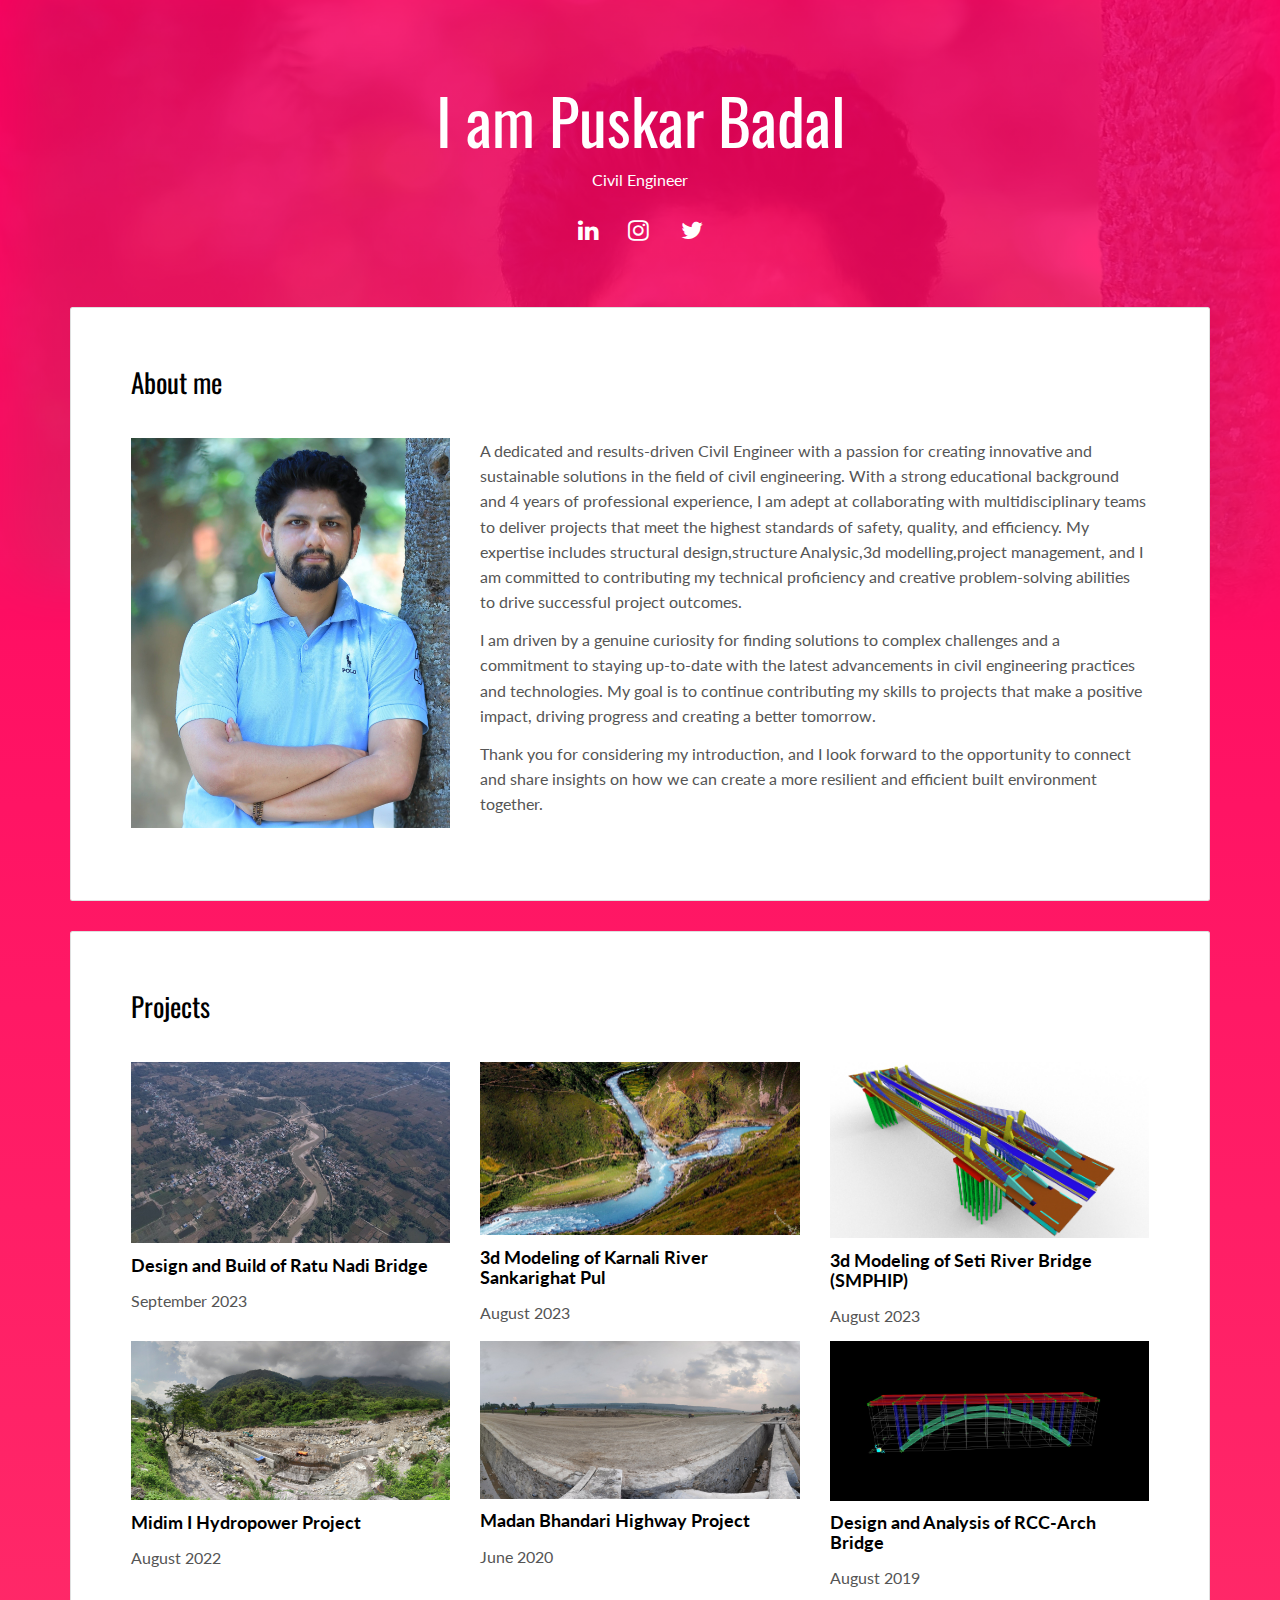
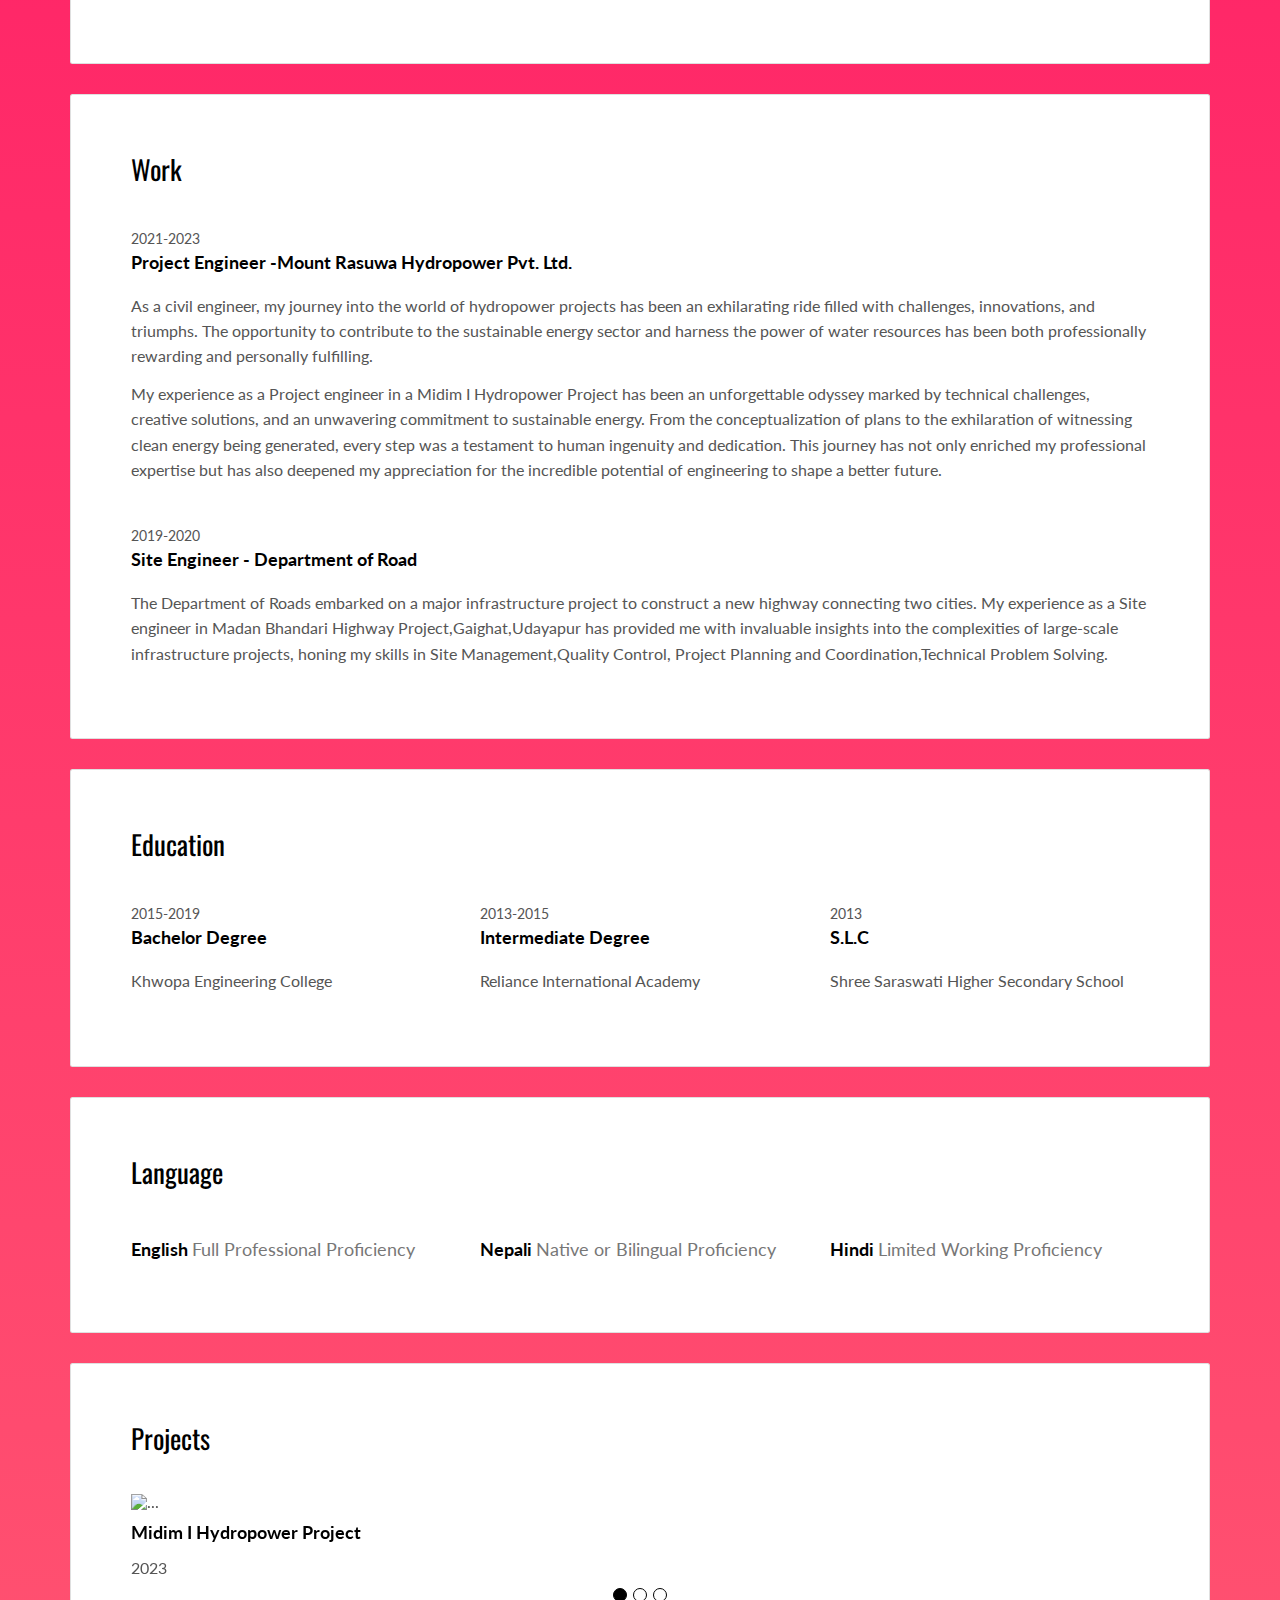
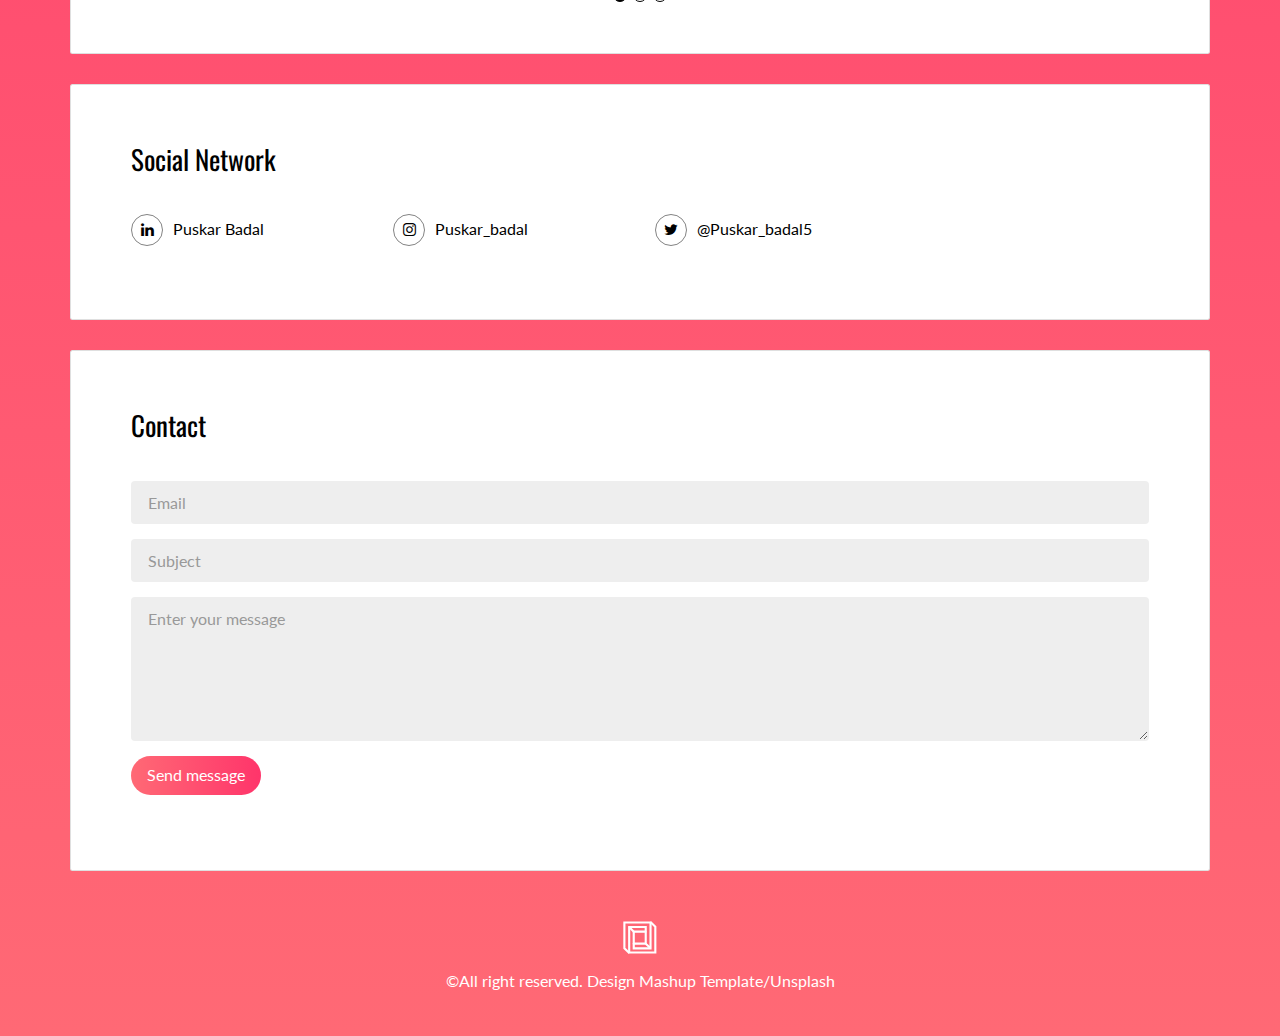
==== index.html @ 8814dcbd "Update index.html" ====
<!DOCTYPE html>
<html lang="en">

<head>
  <meta charset="UTF-8">
  <meta content="IE=edge" http-equiv="X-UA-Compatible">
  <meta content="width=device-width,initial-scale=1" name="viewport">
  <meta content="description" name="description">
  <meta name="google" content="notranslate" />
  <meta content="Mashup templates have been developped by Orson.io team" name="author">

  <!-- Disable tap highlight on IE -->
  <meta name="msapplication-tap-highlight" content="no">
  
  <link rel="apple-touch-icon" sizes="180x180" href="./assets/apple-icon-180x180.png">
  <link href="./assets/favicon.ico" rel="icon">

  <title>Puskar Badal</title>  

<link href="./main.d8e0d294.css" rel="stylesheet"></head>

<body class="">

<!-- Add your content of header -->
<div class="background-color-layer" style="background-image: url('assets/images/img-01.jpg')"
></div>
<main class="content-wrapper">
  <header class="white-text-container section-container">
    <div class="text-center">
      <h1>I am Puskar Badal</h1>
      <p>Civil Engineer</p>
      <p>
        <a class="fa-icon fa-icon-2x" href="https://www.linkedin.com/in/puskar-badal-77004a228" title="">
          <i class="fa fa-linkedin"></i>
        <a class="fa-icon fa-icon-2x" href="https://instagram.com/puskar_badal" title="">
          <i class="fa fa-instagram"></i>
        </a>
        <a class="fa-icon fa-icon-2x" href="https://twitter.com/Puskar_badal5" title="">
          <i class="fa fa-twitter"></i>
        </a>
      </p>
    </div>
  </header>



<!-- Add your site or app content here -->
 
 <div class="container">
   <div class="row">
     <div class="col-xs-12">

        <div class="card">
          <div class="card-block">
            <h2>About me</h2>
            <div class="row">
              <div class="col-md-4">
                <p><img src="./assets/images/img-01.jpg" class="img-responsive" alt=""></p>
              </div>
              <div class="col-md-8">

              <p>A dedicated and results-driven Civil Engineer with a passion for creating innovative and sustainable solutions in the field of civil engineering. With a strong educational background and 4 years of professional experience, I am adept at collaborating with multidisciplinary teams to deliver projects that meet the highest standards of safety, quality, and efficiency. My expertise includes structural design,structure Analysic,3d modelling,project management, and I am committed to contributing my technical proficiency and creative problem-solving abilities to drive successful project outcomes.</p>
              <p> I am driven by a genuine curiosity for finding solutions to complex challenges and a commitment to staying up-to-date with the latest advancements in civil engineering practices and technologies. My goal is to continue contributing my skills to projects that make a positive impact, driving progress and creating a better tomorrow.</p>
              <p> Thank you for considering my introduction, and I look forward to the opportunity to connect and share insights on how we can create a more resilient and efficient built environment together.</p>
              </div>
            </div>
          </div>
        </div>

        <div class="card">
          <div class="card-block">
            <h2>Projects</h2>
            <div class="row">
              <div class="col-md-4">
                <img src="./assets/images/img-02a.jpg" class="img-responsive" alt="">
                <h3 class="h5">Design and Build of Ratu Nadi Bridge</h3>
                <p>September 2023</p>
              </div>
              <div class="col-md-4">
                <img src="./assets/images/img-03a.jpg" class="img-responsive" alt="">
                <h3 class="h5">3d Modeling of Karnali River Sankarighat Pul </h3>
                <p>August 2023</p>
              </div>
              <div class="col-md-4">
                <img src="./assets/images/img-04a.jpg" class="img-responsive" alt="">
                <h3 class="h5"> 3d Modeling of Seti River Bridge   (SMPHIP) </h3>
                <p>August 2023</p>
              </div>
              <div class="col-md-4">
                <img src="./assets/images/img-02.jpg" class="img-responsive" alt="">
                <h3 class="h5">Midim I Hydropower Project</h3>
                <p>August 2022</p>
              </div>
              <div class="col-md-4">
                <img src="./assets/images/img-03.jpg" class="img-responsive" alt="">
                <h3 class="h5">Madan Bhandari Highway Project</h3>
                <p>June 2020</p>
              </div>
              <div class="col-md-4">
                <img src="./assets/images/img-04.jpg" class="img-responsive" alt="">
                <h3 class="h5">Design and Analysis of RCC-Arch Bridge</h3>
                <p>August 2019</p>
              </div>
            </div>
          </div>
        </div>

        <div class="card">
          <div class="card-block">
            <h2>Work</h2>
            <div class="work-experience">
              <small class="date">2021-2023</small>
              <h3 class="h5 date-title">Project Engineer -Mount Rasuwa Hydropower Pvt. Ltd. </h3>
              

              <p>As a civil engineer, my journey into the world of hydropower projects has been an exhilarating ride filled with challenges, innovations, and triumphs. The opportunity to contribute to the sustainable energy sector and harness the power of water resources has been both professionally rewarding and personally fulfilling.</p>
              <p>My experience as a Project engineer in a Midim I Hydropower Project has been an unforgettable odyssey marked by technical challenges, creative solutions, and an unwavering commitment to sustainable energy. From the conceptualization of plans to the exhilaration of witnessing clean energy being generated, every step was a testament to human ingenuity and dedication. This journey has not only enriched my professional expertise but has also deepened my appreciation for the incredible potential of engineering to shape a better future.
              </p>

            </div>

            <div class="work-experience">
              <small class="date">2019-2020</small>
              <h3 class="h5 date-title">Site Engineer - Department of Road</h3>
              
              <p>The Department of Roads embarked on a major infrastructure project to construct a new highway connecting two cities. My experience as a Site engineer in Madan Bhandari Highway Project,Gaighat,Udayapur has provided me with invaluable insights into the complexities of large-scale infrastructure projects, honing my skills in Site Management,Quality Control, Project Planning and Coordination,Technical Problem Solving.</p>

            </div>
          </div>
        </div>
        

        <div class="card">
          <div class="card-block">
            <h2>Education</h2>
            <div class="row">
              <div class="col-md-4">
                <div class="education-experience">
                  <small class="date">2015-2019</small>
                  <h3 class="h5 date-title">Bachelor Degree</h3>
                  <p>Khwopa Engineering College</p>
                </div>
                
              </div>
              <div class="col-md-4">
                <div class="education-experience">
                  <small class="date">2013-2015</small>
                  <h3 class="h5 date-title">Intermediate Degree</h3>
                  <p>Reliance International Academy</p>
                </div>
              </div>
              <div class="col-md-4">
                <div class="education-experience">
                  <small class="date">2013</small>
                  <h3 class="h5 date-title">S.L.C</h3>
                  <p>Shree Saraswati Higher Secondary School </p>
                </div>
              </div>
            </div>
          </div>
        </div>
        
        <div class="card">
          <div class="card-block">
            <h2>Language</h2>
            <div class="row">
              <div class="col-md-4">
                <div class="language-experience">
                  <h3 class="h5">English  <small>Full Professional Proficiency</small></h3>
                </div>
              </div>
              <div class="col-md-4">
                <div class="language-experience">
                  <h3 class="h5">Nepali  <small>Native or Bilingual Proficiency</small></h3>
                </div>
              </div>
              <div class="col-md-4">
                <div class="language-experience">
                  <h3 class="h5">Hindi  <small>Limited Working Proficiency</small></h3>
                </div>
              </div>
            </div>
          </div>
        </div>

        <div class="card">
          <div class="card-block">
            <h2>Projects</h2>
            <div id="carousel-example-generic" class="carousel slide" data-ride="carousel">
            

            <!-- Wrapper for slides -->
            <div class="carousel-inner" role="listbox">
              <div class="item active">
                <img src="./assets/images/img-05.jpg" class="img-responsive" alt="...">
                <div class="carousel-caption">
                  <h3 class="h5">Midim I Hydropower Project</h3>
                  <p>2023</p>
                </div>
              </div>
              <div class="item">
                <img src="./assets/images/img-06.jpg" class="img-responsive" alt="...">
                <div class="carousel-caption">
                  <h3 class="h5">Midim I Hydropower Project</h3>
                  <p>2022</p>
                </div>
              </div>

              <div class="item">
                <img src="./assets/images/img-08.jpg" class="img-responsive" alt="...">
                <div class="carousel-caption">
                  <h3 class="h5">Midim I Hydropower Project</h3>
                  <p>2021</p>
                </div>
              </div>
            </div>

            <!-- Indicators -->
            <ol class="carousel-indicators">
              <li data-target="#carousel-example-generic" data-slide-to="0" class="active"></li>
              <li data-target="#carousel-example-generic" data-slide-to="1"></li>
              <li data-target="#carousel-example-generic" data-slide-to="2"></li>
            </ol>

          </div>
          </div>
        </div>
        
        <div class="card">
          <div class="card-block">
            <h2>Social Network</h2>
            <div class="row">
              <div class="col-md-3">
                <p class="social-buttons"><a href="https://www.linkedin.com/in/puskar-badal-77004a228" title=""><span class="social-round-icon fa-icon"><i class="fa fa-linkedin"></i></span>Puskar Badal</a></p>
              </div>
              <div class="col-md-3">
                <p class="social-buttons"><a href="https://instagram.com/puskar_badal" title=""><span class="social-round-icon fa-icon"><i class="fa fa-instagram"></i></span>Puskar_badal</a></p>
              </div>
              <div class="col-md-3">
                <p class="social-buttons"><a href="https://twitter.com/Puskar_badal5" title=""><span class="social-round-icon fa-icon"><i class="fa fa-twitter"></i></span>@Puskar_badal5</a></p>
              </div>
            </div>
          </div>
        </div>

        <div class="card">
          <div class="card-block">
            <h2>Contact</h2>
            <form action="" class="reveal-content">
              <div class="form-group">
                <input type="email" class="form-control" id="email" placeholder="Email">
              </div>
              <div class="form-group">
                <input type="text" class="form-control" id="subject" placeholder="Subject">
              </div>
              <div class="form-group">
                <textarea class="form-control" rows="5" placeholder="Enter your message"></textarea>
              </div>
              <div class="form-group">
                <button type="submit" class=" btn btn-primary">Send message</button>
              </div> 
            </form>
          </div>
        </div>
       
     </div>
   </div>
 </div>

</main>
<footer class="footer-container white-text-container text-center">
  <div class="container">
    <div class="row">
      <div class="col-xs-12">
        <p><img src="./assets/images/mashup-icon.svg" alt=""></p>
        
        <p>©All right reserved. Design <a href="http://www.mashup-template.com/" title="Create website with free html template">Mashup Template</a>/<a href="https://unsplash.com/" title="Beautiful Free Images">Unsplash</a></p>
        
      </div>
    </div>
  </div>
</footer>

<script>
  document.addEventListener("DOMContentLoaded", function (event) {
     scrollRevelation('.card');
  });
</script>
<!-- Google Analytics: change UA-XXXXX-X to be your site's ID 

<script>
  (function (i, s, o, g, r, a, m) {
    i['GoogleAnalyticsObject'] = r; i[r] = i[r] || function () {
      (i[r].q = i[r].q || []).push(arguments)
    }, i[r].l = 1 * new Date(); a = s.createElement(o),
      m = s.getElementsByTagName(o)[0]; a.async = 1; a.src = g; m.parentNode.insertBefore(a, m)
  })(window, document, 'script', '//www.google-analytics.com/analytics.js', 'ga');
  ga('create', 'UA-XXXXX-X', 'auto');
  ga('send', 'pageview');
</script>

--><script type="text/javascript" src="./main.bc58148c.js"></script></body>

</html>
---- main.d8e0d294.css ----
@import url(https://fonts.googleapis.com/css?family=Lato:400,700|Oswald);@import url(https://maxcdn.bootstrapcdn.com/font-awesome/4.7.0/css/font-awesome.min.css);/*!
 * Bootstrap v3.3.7 (http://getbootstrap.com)
 * Copyright 2011-2016 Twitter, Inc.
 * Licensed under MIT (https://github.com/twbs/bootstrap/blob/master/LICENSE)
 */
/*! normalize.css v3.0.3 | MIT License | github.com/necolas/normalize.css */html{font-family:sans-serif;-ms-text-size-adjust:100%;-webkit-text-size-adjust:100%}body{margin:0}article,aside,details,figcaption,figure,footer,header,hgroup,main,menu,nav,section,summary{display:block}audio,canvas,progress,video{display:inline-block;vertical-align:baseline}audio:not([controls]){display:none;height:0}[hidden],template{display:none}a{background-color:transparent}a:active,a:hover{outline:0}abbr[title]{border-bottom:1px dotted}b,strong{font-weight:700}dfn{font-style:italic}h1{font-size:2em;margin:.67em 0}mark{background:#ff0;color:#000}small{font-size:80%}sub,sup{font-size:75%;line-height:0;position:relative;vertical-align:baseline}sup{top:-.5em}sub{bottom:-.25em}img{border:0}svg:not(:root){overflow:hidden}figure{margin:1em 40px}hr{box-sizing:content-box;height:0}pre{overflow:auto}code,kbd,pre,samp{font-family:monospace,monospace;font-size:1em}button,input,optgroup,select,textarea{color:inherit;font:inherit;margin:0}button{overflow:visible}button,select{text-transform:none}button,html input[type=button],input[type=reset],input[type=submit]{-webkit-appearance:button;cursor:pointer}button[disabled],html input[disabled]{cursor:default}button::-moz-focus-inner,input::-moz-focus-inner{border:0;padding:0}input{line-height:normal}input[type=checkbox],input[type=radio]{box-sizing:border-box;padding:0}input[type=number]::-webkit-inner-spin-button,input[type=number]::-webkit-outer-spin-button{height:auto}input[type=search]{-webkit-appearance:textfield;box-sizing:content-box}input[type=search]::-webkit-search-cancel-button,input[type=search]::-webkit-search-decoration{-webkit-appearance:none}fieldset{border:1px solid silver;margin:0 2px;padding:.35em .625em .75em}textarea{overflow:auto}optgroup{font-weight:700}table{border-collapse:collapse;border-spacing:0}td,th{padding:0}

/*! Source: https://github.com/h5bp/html5-boilerplate/blob/master/src/css/main.css */@media print{*,:after,:before{background:transparent!important;color:#000!important;box-shadow:none!important;text-shadow:none!important}a,a:visited{text-decoration:underline}a[href]:after{content:" (" attr(href) ")"}abbr[title]:after{content:" (" attr(title) ")"}a[href^="#"]:after,a[href^="javascript:"]:after{content:""}blockquote,pre{border:1px solid #999;page-break-inside:avoid}thead{display:table-header-group}img,tr{page-break-inside:avoid}img{max-width:100%!important}h2,h3,p{orphans:3;widows:3}h2,h3{page-break-after:avoid}.navbar{display:none}.btn>.caret,.dropup>.btn>.caret{border-top-color:#000!important}.label{border:1px solid #000}.table{border-collapse:collapse!important}.table td,.table th{background-color:#fff!important}.table-bordered td,.table-bordered th{border:1px solid #ddd!important}}*,:after,:before{-webkit-box-sizing:border-box;-moz-box-sizing:border-box;box-sizing:border-box}html{font-size:10px;-webkit-tap-highlight-color:transparent}body{font-family:Lato,Helvetica,Arial,sans-serif;font-size:16px;line-height:1.58;color:#555;background-color:#fff}button,input,select,textarea{font-family:inherit;font-size:inherit;line-height:inherit}a{color:#ff0060;text-decoration:none}a:focus,a:hover{color:#b30043;text-decoration:underline}a:focus{outline:5px auto -webkit-focus-ring-color;outline-offset:-2px}figure{margin:0}img{vertical-align:middle}.img-responsive{display:block;max-width:100%;height:auto}.img-rounded{border-radius:6px}.img-thumbnail{padding:4px;line-height:1.58;background-color:#fff;border:1px solid #ddd;border-radius:4px;-webkit-transition:all .2s ease-in-out;-o-transition:all .2s ease-in-out;transition:all .2s ease-in-out;display:inline-block;max-width:100%;height:auto}.img-circle{border-radius:50%}hr{margin-top:25px;margin-bottom:25px;border:0;border-top:1px solid #eee}.sr-only{position:absolute;width:1px;height:1px;margin:-1px;padding:0;overflow:hidden;clip:rect(0,0,0,0);border:0}.sr-only-focusable:active,.sr-only-focusable:focus{position:static;width:auto;height:auto;margin:0;overflow:visible;clip:auto}[role=button]{cursor:pointer}.h1,.h2,.h3,.h4,.h5,.h6,h1,h2,h3,h4,h5,h6{font-family:Oswald,Helvetica,Arial,sans-serif;font-weight:400;line-height:1.1;color:#000}.h1 .small,.h1 small,.h2 .small,.h2 small,.h3 .small,.h3 small,.h4 .small,.h4 small,.h5 .small,.h5 small,.h6 .small,.h6 small,h1 .small,h1 small,h2 .small,h2 small,h3 .small,h3 small,h4 .small,h4 small,h5 .small,h5 small,h6 .small,h6 small{font-weight:400;line-height:1;color:#777}.h1,.h2,.h3,h1,h2,h3{margin-top:25px;margin-bottom:12.5px}.h1 .small,.h1 small,.h2 .small,.h2 small,.h3 .small,.h3 small,h1 .small,h1 small,h2 .small,h2 small,h3 .small,h3 small{font-size:65%}.h4,.h5,.h6,h4,h5,h6{margin-top:12.5px;margin-bottom:12.5px}.h4 .small,.h4 small,.h5 .small,.h5 small,.h6 .small,.h6 small,h4 .small,h4 small,h5 .small,h5 small,h6 .small,h6 small{font-size:75%}.h1,h1{font-size:63px}.h2,h2{font-size:27px}.h3,.h4,h3,h4{font-size:20px}.h5,h5{font-size:18px}.h6,h6{font-size:14px}p{margin:0 0 12.5px}.lead{margin-bottom:25px;font-size:18px;font-weight:300;line-height:1.4}@media (min-width:768px){.lead{font-size:24px}}.small,small{font-size:87%}.mark,mark{background-color:#fcf8e3;padding:.2em}.text-left{text-align:left}.text-right{text-align:right}.text-center{text-align:center}.text-justify{text-align:justify}.text-nowrap{white-space:nowrap}.text-lowercase{text-transform:lowercase}.initialism,.text-uppercase{text-transform:uppercase}.text-capitalize{text-transform:capitalize}.text-muted{color:#777}.text-primary{color:#ff0060}a.text-primary:focus,a.text-primary:hover{color:#cc004d}.text-success{color:#fff}a.text-success:focus,a.text-success:hover{color:#e6e6e6}.text-info{color:#31708f}a.text-info:focus,a.text-info:hover{color:#245269}.text-warning{color:#8a6d3b}a.text-warning:focus,a.text-warning:hover{color:#66512c}.text-danger{color:#fff}a.text-danger:focus,a.text-danger:hover{color:#e6e6e6}.bg-primary{color:#fff;background-color:#ff0060}a.bg-primary:focus,a.bg-primary:hover{background-color:#cc004d}.bg-success{background-color:#87e329}a.bg-success:focus,a.bg-success:hover{background-color:#6dc019}.bg-info{background-color:#d9edf7}a.bg-info:focus,a.bg-info:hover{background-color:#afd9ee}.bg-warning{background-color:#fcf8e3}a.bg-warning:focus,a.bg-warning:hover{background-color:#f7ecb5}.bg-danger{background-color:#ff2c74}a.bg-danger:focus,a.bg-danger:hover{background-color:#f80055}.page-header{padding-bottom:11.5px;margin:50px 0 25px;border-bottom:1px solid #eee}ol,ul{margin-top:0;margin-bottom:12.5px}ol ol,ol ul,ul ol,ul ul{margin-bottom:0}.list-inline,.list-unstyled{padding-left:0;list-style:none}.list-inline{margin-left:-5px}.list-inline>li{display:inline-block;padding-left:5px;padding-right:5px}dl{margin-top:0;margin-bottom:25px}dd,dt{line-height:1.58}dt{font-weight:700}dd{margin-left:0}.dl-horizontal dd:after,.dl-horizontal dd:before{content:" ";display:table}.dl-horizontal dd:after{clear:both}@media (min-width:768px){.dl-horizontal dt{float:left;width:160px;clear:left;text-align:right;overflow:hidden;text-overflow:ellipsis;white-space:nowrap}.dl-horizontal dd{margin-left:180px}}abbr[data-original-title],abbr[title]{cursor:help;border-bottom:1px dotted #777}.initialism{font-size:90%}blockquote{padding:12.5px 25px;margin:0 0 25px;font-size:20px;border-left:5px solid #eee}blockquote ol:last-child,blockquote p:last-child,blockquote ul:last-child{margin-bottom:0}blockquote .small,blockquote footer,blockquote small{display:block;font-size:80%;line-height:1.58;color:#777}blockquote .small:before,blockquote footer:before,blockquote small:before{content:"\2014   \A0"}.blockquote-reverse,blockquote.pull-right{padding-right:15px;padding-left:0;border-right:5px solid #eee;border-left:0;text-align:right}.blockquote-reverse .small:before,.blockquote-reverse footer:before,.blockquote-reverse small:before,blockquote.pull-right .small:before,blockquote.pull-right footer:before,blockquote.pull-right small:before{content:""}.blockquote-reverse .small:after,.blockquote-reverse footer:after,.blockquote-reverse small:after,blockquote.pull-right .small:after,blockquote.pull-right footer:after,blockquote.pull-right small:after{content:"\A0   \2014"}address{margin-bottom:25px;font-style:normal;line-height:1.58}code,kbd,pre,samp{font-family:Menlo,Monaco,Consolas,Courier New,monospace}code{color:#c7254e;background-color:#f9f2f4;border-radius:4px}code,kbd{padding:2px 4px;font-size:90%}kbd{color:#fff;background-color:#333;border-radius:3px;box-shadow:inset 0 -1px 0 rgba(0,0,0,.25)}kbd kbd{padding:0;font-size:100%;font-weight:700;box-shadow:none}pre{display:block;padding:12px;margin:0 0 12.5px;font-size:15px;line-height:1.58;word-break:break-all;word-wrap:break-word;color:#333;background-color:#f5f5f5;border:1px solid #ccc;border-radius:4px}pre code{padding:0;font-size:inherit;color:inherit;white-space:pre-wrap;background-color:transparent;border-radius:0}.pre-scrollable{max-height:340px;overflow-y:scroll}.container{margin-right:auto;margin-left:auto;padding-left:15px;padding-right:15px}.container:after,.container:before{content:" ";display:table}.container:after{clear:both}@media (min-width:768px){.container{width:750px}}@media (min-width:992px){.container{width:970px}}@media (min-width:1200px){.container{width:1170px}}.container-fluid{margin-right:auto;margin-left:auto;padding-left:15px;padding-right:15px}.container-fluid:after,.container-fluid:before{content:" ";display:table}.container-fluid:after{clear:both}.row{margin-left:-15px;margin-right:-15px}.row:after,.row:before{content:" ";display:table}.row:after{clear:both}.col-lg-1,.col-lg-2,.col-lg-3,.col-lg-4,.col-lg-5,.col-lg-6,.col-lg-7,.col-lg-8,.col-lg-9,.col-lg-10,.col-lg-11,.col-lg-12,.col-md-1,.col-md-2,.col-md-3,.col-md-4,.col-md-5,.col-md-6,.col-md-7,.col-md-8,.col-md-9,.col-md-10,.col-md-11,.col-md-12,.col-sm-1,.col-sm-2,.col-sm-3,.col-sm-4,.col-sm-5,.col-sm-6,.col-sm-7,.col-sm-8,.col-sm-9,.col-sm-10,.col-sm-11,.col-sm-12,.col-xs-1,.col-xs-2,.col-xs-3,.col-xs-4,.col-xs-5,.col-xs-6,.col-xs-7,.col-xs-8,.col-xs-9,.col-xs-10,.col-xs-11,.col-xs-12{position:relative;min-height:1px;padding-left:15px;padding-right:15px}.col-xs-1,.col-xs-2,.col-xs-3,.col-xs-4,.col-xs-5,.col-xs-6,.col-xs-7,.col-xs-8,.col-xs-9,.col-xs-10,.col-xs-11,.col-xs-12{float:left}.col-xs-1{width:8.33333%}.col-xs-2{width:16.66667%}.col-xs-3{width:25%}.col-xs-4{width:33.33333%}.col-xs-5{width:41.66667%}.col-xs-6{width:50%}.col-xs-7{width:58.33333%}.col-xs-8{width:66.66667%}.col-xs-9{width:75%}.col-xs-10{width:83.33333%}.col-xs-11{width:91.66667%}.col-xs-12{width:100%}.col-xs-pull-0{right:auto}.col-xs-pull-1{right:8.33333%}.col-xs-pull-2{right:16.66667%}.col-xs-pull-3{right:25%}.col-xs-pull-4{right:33.33333%}.col-xs-pull-5{right:41.66667%}.col-xs-pull-6{right:50%}.col-xs-pull-7{right:58.33333%}.col-xs-pull-8{right:66.66667%}.col-xs-pull-9{right:75%}.col-xs-pull-10{right:83.33333%}.col-xs-pull-11{right:91.66667%}.col-xs-pull-12{right:100%}.col-xs-push-0{left:auto}.col-xs-push-1{left:8.33333%}.col-xs-push-2{left:16.66667%}.col-xs-push-3{left:25%}.col-xs-push-4{left:33.33333%}.col-xs-push-5{left:41.66667%}.col-xs-push-6{left:50%}.col-xs-push-7{left:58.33333%}.col-xs-push-8{left:66.66667%}.col-xs-push-9{left:75%}.col-xs-push-10{left:83.33333%}.col-xs-push-11{left:91.66667%}.col-xs-push-12{left:100%}.col-xs-offset-0{margin-left:0}.col-xs-offset-1{margin-left:8.33333%}.col-xs-offset-2{margin-left:16.66667%}.col-xs-offset-3{margin-left:25%}.col-xs-offset-4{margin-left:33.33333%}.col-xs-offset-5{margin-left:41.66667%}.col-xs-offset-6{margin-left:50%}.col-xs-offset-7{margin-left:58.33333%}.col-xs-offset-8{margin-left:66.66667%}.col-xs-offset-9{margin-left:75%}.col-xs-offset-10{margin-left:83.33333%}.col-xs-offset-11{margin-left:91.66667%}.col-xs-offset-12{margin-left:100%}@media (min-width:768px){.col-sm-1,.col-sm-2,.col-sm-3,.col-sm-4,.col-sm-5,.col-sm-6,.col-sm-7,.col-sm-8,.col-sm-9,.col-sm-10,.col-sm-11,.col-sm-12{float:left}.col-sm-1{width:8.33333%}.col-sm-2{width:16.66667%}.col-sm-3{width:25%}.col-sm-4{width:33.33333%}.col-sm-5{width:41.66667%}.col-sm-6{width:50%}.col-sm-7{width:58.33333%}.col-sm-8{width:66.66667%}.col-sm-9{width:75%}.col-sm-10{width:83.33333%}.col-sm-11{width:91.66667%}.col-sm-12{width:100%}.col-sm-pull-0{right:auto}.col-sm-pull-1{right:8.33333%}.col-sm-pull-2{right:16.66667%}.col-sm-pull-3{right:25%}.col-sm-pull-4{right:33.33333%}.col-sm-pull-5{right:41.66667%}.col-sm-pull-6{right:50%}.col-sm-pull-7{right:58.33333%}.col-sm-pull-8{right:66.66667%}.col-sm-pull-9{right:75%}.col-sm-pull-10{right:83.33333%}.col-sm-pull-11{right:91.66667%}.col-sm-pull-12{right:100%}.col-sm-push-0{left:auto}.col-sm-push-1{left:8.33333%}.col-sm-push-2{left:16.66667%}.col-sm-push-3{left:25%}.col-sm-push-4{left:33.33333%}.col-sm-push-5{left:41.66667%}.col-sm-push-6{left:50%}.col-sm-push-7{left:58.33333%}.col-sm-push-8{left:66.66667%}.col-sm-push-9{left:75%}.col-sm-push-10{left:83.33333%}.col-sm-push-11{left:91.66667%}.col-sm-push-12{left:100%}.col-sm-offset-0{margin-left:0}.col-sm-offset-1{margin-left:8.33333%}.col-sm-offset-2{margin-left:16.66667%}.col-sm-offset-3{margin-left:25%}.col-sm-offset-4{margin-left:33.33333%}.col-sm-offset-5{margin-left:41.66667%}.col-sm-offset-6{margin-left:50%}.col-sm-offset-7{margin-left:58.33333%}.col-sm-offset-8{margin-left:66.66667%}.col-sm-offset-9{margin-left:75%}.col-sm-offset-10{margin-left:83.33333%}.col-sm-offset-11{margin-left:91.66667%}.col-sm-offset-12{margin-left:100%}}@media (min-width:992px){.col-md-1,.col-md-2,.col-md-3,.col-md-4,.col-md-5,.col-md-6,.col-md-7,.col-md-8,.col-md-9,.col-md-10,.col-md-11,.col-md-12{float:left}.col-md-1{width:8.33333%}.col-md-2{width:16.66667%}.col-md-3{width:25%}.col-md-4{width:33.33333%}.col-md-5{width:41.66667%}.col-md-6{width:50%}.col-md-7{width:58.33333%}.col-md-8{width:66.66667%}.col-md-9{width:75%}.col-md-10{width:83.33333%}.col-md-11{width:91.66667%}.col-md-12{width:100%}.col-md-pull-0{right:auto}.col-md-pull-1{right:8.33333%}.col-md-pull-2{right:16.66667%}.col-md-pull-3{right:25%}.col-md-pull-4{right:33.33333%}.col-md-pull-5{right:41.66667%}.col-md-pull-6{right:50%}.col-md-pull-7{right:58.33333%}.col-md-pull-8{right:66.66667%}.col-md-pull-9{right:75%}.col-md-pull-10{right:83.33333%}.col-md-pull-11{right:91.66667%}.col-md-pull-12{right:100%}.col-md-push-0{left:auto}.col-md-push-1{left:8.33333%}.col-md-push-2{left:16.66667%}.col-md-push-3{left:25%}.col-md-push-4{left:33.33333%}.col-md-push-5{left:41.66667%}.col-md-push-6{left:50%}.col-md-push-7{left:58.33333%}.col-md-push-8{left:66.66667%}.col-md-push-9{left:75%}.col-md-push-10{left:83.33333%}.col-md-push-11{left:91.66667%}.col-md-push-12{left:100%}.col-md-offset-0{margin-left:0}.col-md-offset-1{margin-left:8.33333%}.col-md-offset-2{margin-left:16.66667%}.col-md-offset-3{margin-left:25%}.col-md-offset-4{margin-left:33.33333%}.col-md-offset-5{margin-left:41.66667%}.col-md-offset-6{margin-left:50%}.col-md-offset-7{margin-left:58.33333%}.col-md-offset-8{margin-left:66.66667%}.col-md-offset-9{margin-left:75%}.col-md-offset-10{margin-left:83.33333%}.col-md-offset-11{margin-left:91.66667%}.col-md-offset-12{margin-left:100%}}@media (min-width:1200px){.col-lg-1,.col-lg-2,.col-lg-3,.col-lg-4,.col-lg-5,.col-lg-6,.col-lg-7,.col-lg-8,.col-lg-9,.col-lg-10,.col-lg-11,.col-lg-12{float:left}.col-lg-1{width:8.33333%}.col-lg-2{width:16.66667%}.col-lg-3{width:25%}.col-lg-4{width:33.33333%}.col-lg-5{width:41.66667%}.col-lg-6{width:50%}.col-lg-7{width:58.33333%}.col-lg-8{width:66.66667%}.col-lg-9{width:75%}.col-lg-10{width:83.33333%}.col-lg-11{width:91.66667%}.col-lg-12{width:100%}.col-lg-pull-0{right:auto}.col-lg-pull-1{right:8.33333%}.col-lg-pull-2{right:16.66667%}.col-lg-pull-3{right:25%}.col-lg-pull-4{right:33.33333%}.col-lg-pull-5{right:41.66667%}.col-lg-pull-6{right:50%}.col-lg-pull-7{right:58.33333%}.col-lg-pull-8{right:66.66667%}.col-lg-pull-9{right:75%}.col-lg-pull-10{right:83.33333%}.col-lg-pull-11{right:91.66667%}.col-lg-pull-12{right:100%}.col-lg-push-0{left:auto}.col-lg-push-1{left:8.33333%}.col-lg-push-2{left:16.66667%}.col-lg-push-3{left:25%}.col-lg-push-4{left:33.33333%}.col-lg-push-5{left:41.66667%}.col-lg-push-6{left:50%}.col-lg-push-7{left:58.33333%}.col-lg-push-8{left:66.66667%}.col-lg-push-9{left:75%}.col-lg-push-10{left:83.33333%}.col-lg-push-11{left:91.66667%}.col-lg-push-12{left:100%}.col-lg-offset-0{margin-left:0}.col-lg-offset-1{margin-left:8.33333%}.col-lg-offset-2{margin-left:16.66667%}.col-lg-offset-3{margin-left:25%}.col-lg-offset-4{margin-left:33.33333%}.col-lg-offset-5{margin-left:41.66667%}.col-lg-offset-6{margin-left:50%}.col-lg-offset-7{margin-left:58.33333%}.col-lg-offset-8{margin-left:66.66667%}.col-lg-offset-9{margin-left:75%}.col-lg-offset-10{margin-left:83.33333%}.col-lg-offset-11{margin-left:91.66667%}.col-lg-offset-12{margin-left:100%}}table{background-color:transparent}caption{padding-top:8px;padding-bottom:8px;color:#777}caption,th{text-align:left}.table{width:100%;max-width:100%;margin-bottom:25px}.table>tbody>tr>td,.table>tbody>tr>th,.table>tfoot>tr>td,.table>tfoot>tr>th,.table>thead>tr>td,.table>thead>tr>th{padding:8px;line-height:1.58;vertical-align:top;border-top:1px solid #ddd}.table>thead>tr>th{vertical-align:bottom;border-bottom:2px solid #ddd}.table>caption+thead>tr:first-child>td,.table>caption+thead>tr:first-child>th,.table>colgroup+thead>tr:first-child>td,.table>colgroup+thead>tr:first-child>th,.table>thead:first-child>tr:first-child>td,.table>thead:first-child>tr:first-child>th{border-top:0}.table>tbody+tbody{border-top:2px solid #ddd}.table .table{background-color:#fff}.table-condensed>tbody>tr>td,.table-condensed>tbody>tr>th,.table-condensed>tfoot>tr>td,.table-condensed>tfoot>tr>th,.table-condensed>thead>tr>td,.table-condensed>thead>tr>th{padding:5px}.table-bordered,.table-bordered>tbody>tr>td,.table-bordered>tbody>tr>th,.table-bordered>tfoot>tr>td,.table-bordered>tfoot>tr>th,.table-bordered>thead>tr>td,.table-bordered>thead>tr>th{border:1px solid #ddd}.table-bordered>thead>tr>td,.table-bordered>thead>tr>th{border-bottom-width:2px}.table-striped>tbody>tr:nth-of-type(odd){background-color:#f9f9f9}.table-hover>tbody>tr:hover{background-color:#f5f5f5}table col[class*=col-]{position:static;float:none;display:table-column}table td[class*=col-],table th[class*=col-]{position:static;float:none;display:table-cell}.table>tbody>tr.active>td,.table>tbody>tr.active>th,.table>tbody>tr>td.active,.table>tbody>tr>th.active,.table>tfoot>tr.active>td,.table>tfoot>tr.active>th,.table>tfoot>tr>td.active,.table>tfoot>tr>th.active,.table>thead>tr.active>td,.table>thead>tr.active>th,.table>thead>tr>td.active,.table>thead>tr>th.active{background-color:#f5f5f5}.table-hover>tbody>tr.active:hover>td,.table-hover>tbody>tr.active:hover>th,.table-hover>tbody>tr:hover>.active,.table-hover>tbody>tr>td.active:hover,.table-hover>tbody>tr>th.active:hover{background-color:#e8e8e8}.table>tbody>tr.success>td,.table>tbody>tr.success>th,.table>tbody>tr>td.success,.table>tbody>tr>th.success,.table>tfoot>tr.success>td,.table>tfoot>tr.success>th,.table>tfoot>tr>td.success,.table>tfoot>tr>th.success,.table>thead>tr.success>td,.table>thead>tr.success>th,.table>thead>tr>td.success,.table>thead>tr>th.success{background-color:#87e329}.table-hover>tbody>tr.success:hover>td,.table-hover>tbody>tr.success:hover>th,.table-hover>tbody>tr:hover>.success,.table-hover>tbody>tr>td.success:hover,.table-hover>tbody>tr>th.success:hover{background-color:#7ad61c}.table>tbody>tr.info>td,.table>tbody>tr.info>th,.table>tbody>tr>td.info,.table>tbody>tr>th.info,.table>tfoot>tr.info>td,.table>tfoot>tr.info>th,.table>tfoot>tr>td.info,.table>tfoot>tr>th.info,.table>thead>tr.info>td,.table>thead>tr.info>th,.table>thead>tr>td.info,.table>thead>tr>th.info{background-color:#d9edf7}.table-hover>tbody>tr.info:hover>td,.table-hover>tbody>tr.info:hover>th,.table-hover>tbody>tr:hover>.info,.table-hover>tbody>tr>td.info:hover,.table-hover>tbody>tr>th.info:hover{background-color:#c4e3f3}.table>tbody>tr.warning>td,.table>tbody>tr.warning>th,.table>tbody>tr>td.warning,.table>tbody>tr>th.warning,.table>tfoot>tr.warning>td,.table>tfoot>tr.warning>th,.table>tfoot>tr>td.warning,.table>tfoot>tr>th.warning,.table>thead>tr.warning>td,.table>thead>tr.warning>th,.table>thead>tr>td.warning,.table>thead>tr>th.warning{background-color:#fcf8e3}.table-hover>tbody>tr.warning:hover>td,.table-hover>tbody>tr.warning:hover>th,.table-hover>tbody>tr:hover>.warning,.table-hover>tbody>tr>td.warning:hover,.table-hover>tbody>tr>th.warning:hover{background-color:#faf2cc}.table>tbody>tr.danger>td,.table>tbody>tr.danger>th,.table>tbody>tr>td.danger,.table>tbody>tr>th.danger,.table>tfoot>tr.danger>td,.table>tfoot>tr.danger>th,.table>tfoot>tr>td.danger,.table>tfoot>tr>th.danger,.table>thead>tr.danger>td,.table>thead>tr.danger>th,.table>thead>tr>td.danger,.table>thead>tr>th.danger{background-color:#ff2c74}.table-hover>tbody>tr.danger:hover>td,.table-hover>tbody>tr.danger:hover>th,.table-hover>tbody>tr:hover>.danger,.table-hover>tbody>tr>td.danger:hover,.table-hover>tbody>tr>th.danger:hover{background-color:#ff1363}.table-responsive{overflow-x:auto;min-height:.01%}@media screen and (max-width:767px){.table-responsive{width:100%;margin-bottom:18.75px;overflow-y:hidden;-ms-overflow-style:-ms-autohiding-scrollbar;border:1px solid #ddd}.table-responsive>.table{margin-bottom:0}.table-responsive>.table>tbody>tr>td,.table-responsive>.table>tbody>tr>th,.table-responsive>.table>tfoot>tr>td,.table-responsive>.table>tfoot>tr>th,.table-responsive>.table>thead>tr>td,.table-responsive>.table>thead>tr>th{white-space:nowrap}.table-responsive>.table-bordered{border:0}.table-responsive>.table-bordered>tbody>tr>td:first-child,.table-responsive>.table-bordered>tbody>tr>th:first-child,.table-responsive>.table-bordered>tfoot>tr>td:first-child,.table-responsive>.table-bordered>tfoot>tr>th:first-child,.table-responsive>.table-bordered>thead>tr>td:first-child,.table-responsive>.table-bordered>thead>tr>th:first-child{border-left:0}.table-responsive>.table-bordered>tbody>tr>td:last-child,.table-responsive>.table-bordered>tbody>tr>th:last-child,.table-responsive>.table-bordered>tfoot>tr>td:last-child,.table-responsive>.table-bordered>tfoot>tr>th:last-child,.table-responsive>.table-bordered>thead>tr>td:last-child,.table-responsive>.table-bordered>thead>tr>th:last-child{border-right:0}.table-responsive>.table-bordered>tbody>tr:last-child>td,.table-responsive>.table-bordered>tbody>tr:last-child>th,.table-responsive>.table-bordered>tfoot>tr:last-child>td,.table-responsive>.table-bordered>tfoot>tr:last-child>th{border-bottom:0}}fieldset{margin:0;min-width:0}fieldset,legend{padding:0;border:0}legend{display:block;width:100%;margin-bottom:25px;font-size:24px;line-height:inherit;color:#333;border-bottom:1px solid #e5e5e5}label{display:inline-block;max-width:100%;margin-bottom:5px;font-weight:700}input[type=search]{-webkit-box-sizing:border-box;-moz-box-sizing:border-box;box-sizing:border-box}input[type=checkbox],input[type=radio]{margin:4px 0 0;margin-top:1px\9;line-height:normal}input[type=file]{display:block}input[type=range]{display:block;width:100%}select[multiple],select[size]{height:auto}input[type=checkbox]:focus,input[type=file]:focus,input[type=radio]:focus{outline:5px auto -webkit-focus-ring-color;outline-offset:-2px}output{padding-top:9px}.form-control,output{display:block;font-size:16px;line-height:1.58;color:#555}.form-control{width:100%;height:43px;padding:8px 16px;background-color:#eee;background-image:none;border:1px solid transparent;border-radius:4px;-webkit-box-shadow:inset 0 1px 1px rgba(0,0,0,.075);box-shadow:inset 0 1px 1px rgba(0,0,0,.075);-webkit-transition:border-color .15s ease-in-out,box-shadow .15s ease-in-out;-o-transition:border-color ease-in-out .15s,box-shadow ease-in-out .15s;transition:border-color .15s ease-in-out,box-shadow .15s ease-in-out}.form-control:focus{border-color:#66afe9;-webkit-box-shadow:inset 0 1px 1px rgba(0,0,0,.075),0 0 8px rgba(102,175,233,.6);box-shadow:inset 0 1px 1px rgba(0,0,0,.075),0 0 8px rgba(102,175,233,.6)}.form-control::-moz-placeholder{color:#999;opacity:1}.form-control:-ms-input-placeholder{color:#999}.form-control::-webkit-input-placeholder{color:#999}.form-control::-ms-expand{border:0;background-color:transparent}.form-control[disabled],.form-control[readonly],fieldset[disabled] .form-control{background-color:#eee;opacity:1}.form-control[disabled],fieldset[disabled] .form-control{cursor:not-allowed}textarea.form-control{height:auto}input[type=search]{-webkit-appearance:none}@media screen and (-webkit-min-device-pixel-ratio:0){input[type=date].form-control,input[type=datetime-local].form-control,input[type=month].form-control,input[type=time].form-control{line-height:43px}.input-group-sm>.input-group-btn>input[type=date].btn,.input-group-sm>.input-group-btn>input[type=datetime-local].btn,.input-group-sm>.input-group-btn>input[type=month].btn,.input-group-sm>.input-group-btn>input[type=time].btn,.input-group-sm>input[type=date].form-control,.input-group-sm>input[type=date].input-group-addon,.input-group-sm>input[type=datetime-local].form-control,.input-group-sm>input[type=datetime-local].input-group-addon,.input-group-sm>input[type=month].form-control,.input-group-sm>input[type=month].input-group-addon,.input-group-sm>input[type=time].form-control,.input-group-sm>input[type=time].input-group-addon,.input-group-sm input[type=date],.input-group-sm input[type=datetime-local],.input-group-sm input[type=month],.input-group-sm input[type=time],input[type=date].input-sm,input[type=datetime-local].input-sm,input[type=month].input-sm,input[type=time].input-sm{line-height:35px}.input-group-lg>.input-group-btn>input[type=date].btn,.input-group-lg>.input-group-btn>input[type=datetime-local].btn,.input-group-lg>.input-group-btn>input[type=month].btn,.input-group-lg>.input-group-btn>input[type=time].btn,.input-group-lg>input[type=date].form-control,.input-group-lg>input[type=date].input-group-addon,.input-group-lg>input[type=datetime-local].form-control,.input-group-lg>input[type=datetime-local].input-group-addon,.input-group-lg>input[type=month].form-control,.input-group-lg>input[type=month].input-group-addon,.input-group-lg>input[type=time].form-control,.input-group-lg>input[type=time].input-group-addon,.input-group-lg input[type=date],.input-group-lg input[type=datetime-local],.input-group-lg input[type=month],.input-group-lg input[type=time],input[type=date].input-lg,input[type=datetime-local].input-lg,input[type=month].input-lg,input[type=time].input-lg{line-height:53px}}.form-group{margin-bottom:15px}.checkbox,.radio{position:relative;display:block;margin-top:10px;margin-bottom:10px}.checkbox label,.radio label{min-height:25px;padding-left:20px;margin-bottom:0;font-weight:400;cursor:pointer}.checkbox-inline input[type=checkbox],.checkbox input[type=checkbox],.radio-inline input[type=radio],.radio input[type=radio]{position:absolute;margin-left:-20px;margin-top:4px\9}.checkbox+.checkbox,.radio+.radio{margin-top:-5px}.checkbox-inline,.radio-inline{position:relative;display:inline-block;padding-left:20px;margin-bottom:0;vertical-align:middle;font-weight:400;cursor:pointer}.checkbox-inline+.checkbox-inline,.radio-inline+.radio-inline{margin-top:0;margin-left:10px}.checkbox-inline.disabled,.checkbox.disabled label,.radio-inline.disabled,.radio.disabled label,fieldset[disabled] .checkbox-inline,fieldset[disabled] .checkbox label,fieldset[disabled] .radio-inline,fieldset[disabled] .radio label,fieldset[disabled] input[type=checkbox],fieldset[disabled] input[type=radio],input[type=checkbox].disabled,input[type=checkbox][disabled],input[type=radio].disabled,input[type=radio][disabled]{cursor:not-allowed}.form-control-static{padding-top:9px;padding-bottom:9px;margin-bottom:0;min-height:41px}.form-control-static.input-lg,.form-control-static.input-sm,.input-group-lg>.form-control-static.form-control,.input-group-lg>.form-control-static.input-group-addon,.input-group-lg>.input-group-btn>.form-control-static.btn,.input-group-sm>.form-control-static.form-control,.input-group-sm>.form-control-static.input-group-addon,.input-group-sm>.input-group-btn>.form-control-static.btn{padding-left:0;padding-right:0}.input-group-sm>.form-control,.input-group-sm>.input-group-addon,.input-group-sm>.input-group-btn>.btn,.input-sm{height:35px;padding:6px 12px;font-size:14px;line-height:1.5;border-radius:3px}.input-group-sm>.input-group-btn>select.btn,.input-group-sm>select.form-control,.input-group-sm>select.input-group-addon,select.input-sm{height:35px;line-height:35px}.input-group-sm>.input-group-btn>select[multiple].btn,.input-group-sm>.input-group-btn>textarea.btn,.input-group-sm>select[multiple].form-control,.input-group-sm>select[multiple].input-group-addon,.input-group-sm>textarea.form-control,.input-group-sm>textarea.input-group-addon,select[multiple].input-sm,textarea.input-sm{height:auto}.form-group-sm .form-control{height:35px;padding:6px 12px;font-size:14px;line-height:1.5;border-radius:3px}.form-group-sm select.form-control{height:35px;line-height:35px}.form-group-sm select[multiple].form-control,.form-group-sm textarea.form-control{height:auto}.form-group-sm .form-control-static{height:35px;min-height:39px;padding:7px 12px;font-size:14px;line-height:1.5}.input-group-lg>.form-control,.input-group-lg>.input-group-addon,.input-group-lg>.input-group-btn>.btn,.input-lg{height:53px;padding:12px 20px;font-size:20px;line-height:1.33333;border-radius:6px}.input-group-lg>.input-group-btn>select.btn,.input-group-lg>select.form-control,.input-group-lg>select.input-group-addon,select.input-lg{height:53px;line-height:53px}.input-group-lg>.input-group-btn>select[multiple].btn,.input-group-lg>.input-group-btn>textarea.btn,.input-group-lg>select[multiple].form-control,.input-group-lg>select[multiple].input-group-addon,.input-group-lg>textarea.form-control,.input-group-lg>textarea.input-group-addon,select[multiple].input-lg,textarea.input-lg{height:auto}.form-group-lg .form-control{height:53px;padding:12px 20px;font-size:20px;line-height:1.33333;border-radius:6px}.form-group-lg select.form-control{height:53px;line-height:53px}.form-group-lg select[multiple].form-control,.form-group-lg textarea.form-control{height:auto}.form-group-lg .form-control-static{height:53px;min-height:45px;padding:13px 20px;font-size:20px;line-height:1.33333}.has-feedback{position:relative}.has-feedback .form-control{padding-right:53.75px}.form-control-feedback{position:absolute;top:0;right:0;z-index:2;display:block;width:43px;height:43px;line-height:43px;text-align:center;pointer-events:none}.form-group-lg .form-control+.form-control-feedback,.input-group-lg+.form-control-feedback,.input-group-lg>.form-control+.form-control-feedback,.input-group-lg>.input-group-addon+.form-control-feedback,.input-group-lg>.input-group-btn>.btn+.form-control-feedback,.input-lg+.form-control-feedback{width:53px;height:53px;line-height:53px}.form-group-sm .form-control+.form-control-feedback,.input-group-sm+.form-control-feedback,.input-group-sm>.form-control+.form-control-feedback,.input-group-sm>.input-group-addon+.form-control-feedback,.input-group-sm>.input-group-btn>.btn+.form-control-feedback,.input-sm+.form-control-feedback{width:35px;height:35px;line-height:35px}.has-success .checkbox,.has-success .checkbox-inline,.has-success.checkbox-inline label,.has-success.checkbox label,.has-success .control-label,.has-success .help-block,.has-success .radio,.has-success .radio-inline,.has-success.radio-inline label,.has-success.radio label{color:#fff}.has-success .form-control{border-color:#fff;-webkit-box-shadow:inset 0 1px 1px rgba(0,0,0,.075);box-shadow:inset 0 1px 1px rgba(0,0,0,.075)}.has-success .form-control:focus{border-color:#e6e6e6;-webkit-box-shadow:inset 0 1px 1px rgba(0,0,0,.075),0 0 6px #fff;box-shadow:inset 0 1px 1px rgba(0,0,0,.075),0 0 6px #fff}.has-success .input-group-addon{color:#fff;border-color:#fff;background-color:#87e329}.has-success .form-control-feedback{color:#fff}.has-warning .checkbox,.has-warning .checkbox-inline,.has-warning.checkbox-inline label,.has-warning.checkbox label,.has-warning .control-label,.has-warning .help-block,.has-warning .radio,.has-warning .radio-inline,.has-warning.radio-inline label,.has-warning.radio label{color:#8a6d3b}.has-warning .form-control{border-color:#8a6d3b;-webkit-box-shadow:inset 0 1px 1px rgba(0,0,0,.075);box-shadow:inset 0 1px 1px rgba(0,0,0,.075)}.has-warning .form-control:focus{border-color:#66512c;-webkit-box-shadow:inset 0 1px 1px rgba(0,0,0,.075),0 0 6px #c0a16b;box-shadow:inset 0 1px 1px rgba(0,0,0,.075),0 0 6px #c0a16b}.has-warning .input-group-addon{color:#8a6d3b;border-color:#8a6d3b;background-color:#fcf8e3}.has-warning .form-control-feedback{color:#8a6d3b}.has-error .checkbox,.has-error .checkbox-inline,.has-error.checkbox-inline label,.has-error.checkbox label,.has-error .control-label,.has-error .help-block,.has-error .radio,.has-error .radio-inline,.has-error.radio-inline label,.has-error.radio label{color:#fff}.has-error .form-control{border-color:#fff;-webkit-box-shadow:inset 0 1px 1px rgba(0,0,0,.075);box-shadow:inset 0 1px 1px rgba(0,0,0,.075)}.has-error .form-control:focus{border-color:#e6e6e6;-webkit-box-shadow:inset 0 1px 1px rgba(0,0,0,.075),0 0 6px #fff;box-shadow:inset 0 1px 1px rgba(0,0,0,.075),0 0 6px #fff}.has-error .input-group-addon{color:#fff;border-color:#fff;background-color:#ff2c74}.has-error .form-control-feedback{color:#fff}.has-feedback label~.form-control-feedback{top:30px}.has-feedback label.sr-only~.form-control-feedback{top:0}.help-block{display:block;margin-top:5px;margin-bottom:10px;color:#959595}@media (min-width:768px){.form-inline .form-group{display:inline-block;margin-bottom:0;vertical-align:middle}.form-inline .form-control{display:inline-block;width:auto;vertical-align:middle}.form-inline .form-control-static{display:inline-block}.form-inline .input-group{display:inline-table;vertical-align:middle}.form-inline .input-group .form-control,.form-inline .input-group .input-group-addon,.form-inline .input-group .input-group-btn{width:auto}.form-inline .input-group>.form-control{width:100%}.form-inline .control-label{margin-bottom:0;vertical-align:middle}.form-inline .checkbox,.form-inline .radio{display:inline-block;margin-top:0;margin-bottom:0;vertical-align:middle}.form-inline .checkbox label,.form-inline .radio label{padding-left:0}.form-inline .checkbox input[type=checkbox],.form-inline .radio input[type=radio]{position:relative;margin-left:0}.form-inline .has-feedback .form-control-feedback{top:0}}.form-horizontal .checkbox,.form-horizontal .checkbox-inline,.form-horizontal .radio,.form-horizontal .radio-inline{margin-top:0;margin-bottom:0;padding-top:9px}.form-horizontal .checkbox,.form-horizontal .radio{min-height:34px}.form-horizontal .form-group{margin-left:-15px;margin-right:-15px}.form-horizontal .form-group:after,.form-horizontal .form-group:before{content:" ";display:table}.form-horizontal .form-group:after{clear:both}@media (min-width:768px){.form-horizontal .control-label{text-align:right;margin-bottom:0;padding-top:9px}}.form-horizontal .has-feedback .form-control-feedback{right:15px}@media (min-width:768px){.form-horizontal .form-group-lg .control-label{padding-top:13px;font-size:20px}}@media (min-width:768px){.form-horizontal .form-group-sm .control-label{padding-top:7px;font-size:14px}}.btn{display:inline-block;margin-bottom:0;font-weight:400;text-align:center;vertical-align:middle;touch-action:manipulation;cursor:pointer;background-image:none;border:1px solid transparent;white-space:nowrap;padding:8px 16px;font-size:16px;line-height:1.58;border-radius:50px;-webkit-user-select:none;-moz-user-select:none;-ms-user-select:none;user-select:none}.btn.active.focus,.btn.active:focus,.btn.focus,.btn:active.focus,.btn:active:focus,.btn:focus{outline:5px auto -webkit-focus-ring-color;outline-offset:-2px}.btn.focus,.btn:focus,.btn:hover{color:#555;text-decoration:none}.btn.active,.btn:active{outline:0;background-image:none;-webkit-box-shadow:inset 0 3px 5px rgba(0,0,0,.125);box-shadow:inset 0 3px 5px rgba(0,0,0,.125)}.btn.disabled,.btn[disabled],fieldset[disabled] .btn{cursor:not-allowed;opacity:.65;filter:alpha(opacity=65);-webkit-box-shadow:none;box-shadow:none}a.btn.disabled,fieldset[disabled] a.btn{pointer-events:none}.btn-default{color:#555;background-color:#fff;border-color:#ccc}.btn-default.focus,.btn-default:focus{color:#555;background-color:#e6e6e6;border-color:#8c8c8c}.btn-default.active,.btn-default:active,.btn-default:hover,.open>.btn-default.dropdown-toggle{color:#555;background-color:#e6e6e6;border-color:#adadad}.btn-default.active.focus,.btn-default.active:focus,.btn-default.active:hover,.btn-default:active.focus,.btn-default:active:focus,.btn-default:active:hover,.open>.btn-default.dropdown-toggle.focus,.open>.btn-default.dropdown-toggle:focus,.open>.btn-default.dropdown-toggle:hover{color:#555;background-color:#d4d4d4;border-color:#8c8c8c}.btn-default.active,.btn-default:active,.open>.btn-default.dropdown-toggle{background-image:none}.btn-default.disabled.focus,.btn-default.disabled:focus,.btn-default.disabled:hover,.btn-default[disabled].focus,.btn-default[disabled]:focus,.btn-default[disabled]:hover,fieldset[disabled] .btn-default.focus,fieldset[disabled] .btn-default:focus,fieldset[disabled] .btn-default:hover{background-color:#fff;border-color:#ccc}.btn-default .badge{color:#fff;background-color:#555}.btn-primary{color:#fff;background-color:#ff0060;border-color:#ff0060}.btn-primary.focus,.btn-primary:focus{color:#fff;background-color:#cc004d;border-color:#800030}.btn-primary.active,.btn-primary:active,.btn-primary:hover,.open>.btn-primary.dropdown-toggle{color:#fff;background-color:#cc004d;border-color:#c20049}.btn-primary.active.focus,.btn-primary.active:focus,.btn-primary.active:hover,.btn-primary:active.focus,.btn-primary:active:focus,.btn-primary:active:hover,.open>.btn-primary.dropdown-toggle.focus,.open>.btn-primary.dropdown-toggle:focus,.open>.btn-primary.dropdown-toggle:hover{color:#fff;background-color:#a8003f;border-color:#800030}.btn-primary.active,.btn-primary:active,.open>.btn-primary.dropdown-toggle{background-image:none}.btn-primary.disabled.focus,.btn-primary.disabled:focus,.btn-primary.disabled:hover,.btn-primary[disabled].focus,.btn-primary[disabled]:focus,.btn-primary[disabled]:hover,fieldset[disabled] .btn-primary.focus,fieldset[disabled] .btn-primary:focus,fieldset[disabled] .btn-primary:hover{background-color:#ff0060;border-color:#ff0060}.btn-primary .badge{color:#ff0060;background-color:#fff}.btn-success{color:#fff;background-color:#5cb85c;border-color:#5cb85c}.btn-success.focus,.btn-success:focus{color:#fff;background-color:#449d44;border-color:#2d672d}.btn-success.active,.btn-success:active,.btn-success:hover,.open>.btn-success.dropdown-toggle{color:#fff;background-color:#449d44;border-color:#419641}.btn-success.active.focus,.btn-success.active:focus,.btn-success.active:hover,.btn-success:active.focus,.btn-success:active:focus,.btn-success:active:hover,.open>.btn-success.dropdown-toggle.focus,.open>.btn-success.dropdown-toggle:focus,.open>.btn-success.dropdown-toggle:hover{color:#fff;background-color:#398439;border-color:#2d672d}.btn-success.active,.btn-success:active,.open>.btn-success.dropdown-toggle{background-image:none}.btn-success.disabled.focus,.btn-success.disabled:focus,.btn-success.disabled:hover,.btn-success[disabled].focus,.btn-success[disabled]:focus,.btn-success[disabled]:hover,fieldset[disabled] .btn-success.focus,fieldset[disabled] .btn-success:focus,fieldset[disabled] .btn-success:hover{background-color:#5cb85c;border-color:#5cb85c}.btn-success .badge{color:#5cb85c;background-color:#fff}.btn-info{color:#fff;background-color:#f7981c;border-color:#f7981c}.btn-info.focus,.btn-info:focus{color:#fff;background-color:#d87e08;border-color:#8e5305}.btn-info.active,.btn-info:active,.btn-info:hover,.open>.btn-info.dropdown-toggle{color:#fff;background-color:#d87e08;border-color:#cf7807}.btn-info.active.focus,.btn-info.active:focus,.btn-info.active:hover,.btn-info:active.focus,.btn-info:active:focus,.btn-info:active:hover,.open>.btn-info.dropdown-toggle.focus,.open>.btn-info.dropdown-toggle:focus,.open>.btn-info.dropdown-toggle:hover{color:#fff;background-color:#b66a06;border-color:#8e5305}.btn-info.active,.btn-info:active,.open>.btn-info.dropdown-toggle{background-image:none}.btn-info.disabled.focus,.btn-info.disabled:focus,.btn-info.disabled:hover,.btn-info[disabled].focus,.btn-info[disabled]:focus,.btn-info[disabled]:hover,fieldset[disabled] .btn-info.focus,fieldset[disabled] .btn-info:focus,fieldset[disabled] .btn-info:hover{background-color:#f7981c;border-color:#f7981c}.btn-info .badge{color:#f7981c;background-color:#fff}.btn-warning{color:#fff;background-color:#f0ad4e;border-color:#f0ad4e}.btn-warning.focus,.btn-warning:focus{color:#fff;background-color:#ec971f;border-color:#b06d0f}.btn-warning.active,.btn-warning:active,.btn-warning:hover,.open>.btn-warning.dropdown-toggle{color:#fff;background-color:#ec971f;border-color:#eb9316}.btn-warning.active.focus,.btn-warning.active:focus,.btn-warning.active:hover,.btn-warning:active.focus,.btn-warning:active:focus,.btn-warning:active:hover,.open>.btn-warning.dropdown-toggle.focus,.open>.btn-warning.dropdown-toggle:focus,.open>.btn-warning.dropdown-toggle:hover{color:#fff;background-color:#d58512;border-color:#b06d0f}.btn-warning.active,.btn-warning:active,.open>.btn-warning.dropdown-toggle{background-image:none}.btn-warning.disabled.focus,.btn-warning.disabled:focus,.btn-warning.disabled:hover,.btn-warning[disabled].focus,.btn-warning[disabled]:focus,.btn-warning[disabled]:hover,fieldset[disabled] .btn-warning.focus,fieldset[disabled] .btn-warning:focus,fieldset[disabled] .btn-warning:hover{background-color:#f0ad4e;border-color:#f0ad4e}.btn-warning .badge{color:#f0ad4e;background-color:#fff}.btn-danger{color:#fff;background-color:#d9534f;border-color:#d9534f}.btn-danger.focus,.btn-danger:focus{color:#fff;background-color:#c9302c;border-color:#8b211e}.btn-danger.active,.btn-danger:active,.btn-danger:hover,.open>.btn-danger.dropdown-toggle{color:#fff;background-color:#c9302c;border-color:#c12e2a}.btn-danger.active.focus,.btn-danger.active:focus,.btn-danger.active:hover,.btn-danger:active.focus,.btn-danger:active:focus,.btn-danger:active:hover,.open>.btn-danger.dropdown-toggle.focus,.open>.btn-danger.dropdown-toggle:focus,.open>.btn-danger.dropdown-toggle:hover{color:#fff;background-color:#ac2925;border-color:#8b211e}.btn-danger.active,.btn-danger:active,.open>.btn-danger.dropdown-toggle{background-image:none}.btn-danger.disabled.focus,.btn-danger.disabled:focus,.btn-danger.disabled:hover,.btn-danger[disabled].focus,.btn-danger[disabled]:focus,.btn-danger[disabled]:hover,fieldset[disabled] .btn-danger.focus,fieldset[disabled] .btn-danger:focus,fieldset[disabled] .btn-danger:hover{background-color:#d9534f;border-color:#d9534f}.btn-danger .badge{color:#d9534f;background-color:#fff}.btn-link{color:#ff0060;font-weight:400;border-radius:0}.btn-link,.btn-link.active,.btn-link:active,.btn-link[disabled],fieldset[disabled] .btn-link{background-color:transparent;-webkit-box-shadow:none;box-shadow:none}.btn-link,.btn-link:active,.btn-link:focus,.btn-link:hover{border-color:transparent}.btn-link:focus,.btn-link:hover{color:#b30043;text-decoration:underline;background-color:transparent}.btn-link[disabled]:focus,.btn-link[disabled]:hover,fieldset[disabled] .btn-link:focus,fieldset[disabled] .btn-link:hover{color:#777;text-decoration:none}.btn-group-lg>.btn,.btn-lg{padding:12px 20px;font-size:20px;line-height:1.33333;border-radius:50px}.btn-group-sm>.btn,.btn-sm{padding:6px 12px;font-size:14px;line-height:1.5;border-radius:50px}.btn-group-xs>.btn,.btn-xs{padding:1px 5px;font-size:14px;line-height:1.5;border-radius:50px}.btn-block{display:block;width:100%}.btn-block+.btn-block{margin-top:5px}input[type=button].btn-block,input[type=reset].btn-block,input[type=submit].btn-block{width:100%}.fade{opacity:0;-webkit-transition:opacity .15s linear;-o-transition:opacity .15s linear;transition:opacity .15s linear}.fade.in{opacity:1}.collapse{display:none}.collapse.in{display:block}tr.collapse.in{display:table-row}tbody.collapse.in{display:table-row-group}.collapsing{position:relative;height:0;overflow:hidden;-webkit-transition-property:height,visibility;transition-property:height,visibility;-webkit-transition-duration:.35s;transition-duration:.35s;-webkit-transition-timing-function:ease;transition-timing-function:ease}.caret{display:inline-block;width:0;height:0;margin-left:2px;vertical-align:middle;border-top:4px dashed;border-top:4px solid\9;border-right:4px solid transparent;border-left:4px solid transparent}.dropdown,.dropup{position:relative}.dropdown-toggle:focus{outline:0}.dropdown-menu{position:absolute;top:100%;left:0;z-index:1000;display:none;float:left;min-width:160px;padding:5px 0;margin:2px 0 0;list-style:none;font-size:16px;text-align:left;background-color:#fff;border:1px solid #ccc;border:1px solid rgba(0,0,0,.15);border-radius:4px;-webkit-box-shadow:0 6px 12px rgba(0,0,0,.175);box-shadow:0 6px 12px rgba(0,0,0,.175);background-clip:padding-box}.dropdown-menu.pull-right{right:0;left:auto}.dropdown-menu .divider{height:1px;margin:11.5px 0;overflow:hidden;background-color:#e5e5e5}.dropdown-menu>li>a{display:block;padding:3px 20px;clear:both;font-weight:400;line-height:1.58;color:#333;white-space:nowrap}.dropdown-menu>li>a:focus,.dropdown-menu>li>a:hover{text-decoration:none;color:#262626;background-color:#f5f5f5}.dropdown-menu>.active>a,.dropdown-menu>.active>a:focus,.dropdown-menu>.active>a:hover{color:#fff;text-decoration:none;outline:0;background-color:#ff0060}.dropdown-menu>.disabled>a,.dropdown-menu>.disabled>a:focus,.dropdown-menu>.disabled>a:hover{color:#777}.dropdown-menu>.disabled>a:focus,.dropdown-menu>.disabled>a:hover{text-decoration:none;background-color:transparent;background-image:none;filter:progid:DXImageTransform.Microsoft.gradient(enabled = false);cursor:not-allowed}.open>.dropdown-menu{display:block}.open>a{outline:0}.dropdown-menu-right{left:auto;right:0}.dropdown-menu-left{left:0;right:auto}.dropdown-header{display:block;padding:3px 20px;font-size:14px;line-height:1.58;color:#777;white-space:nowrap}.dropdown-backdrop{position:fixed;left:0;right:0;bottom:0;top:0;z-index:990}.pull-right>.dropdown-menu{right:0;left:auto}.dropup .caret,.navbar-fixed-bottom .dropdown .caret{border-top:0;border-bottom:4px dashed;border-bottom:4px solid\9;content:""}.dropup .dropdown-menu,.navbar-fixed-bottom .dropdown .dropdown-menu{top:auto;bottom:100%;margin-bottom:2px}@media (min-width:768px){.navbar-right .dropdown-menu{right:0;left:auto}.navbar-right .dropdown-menu-left{left:0;right:auto}}.btn-group,.btn-group-vertical{position:relative;display:inline-block;vertical-align:middle}.btn-group-vertical>.btn,.btn-group>.btn{position:relative;float:left}.btn-group-vertical>.btn.active,.btn-group-vertical>.btn:active,.btn-group-vertical>.btn:focus,.btn-group-vertical>.btn:hover,.btn-group>.btn.active,.btn-group>.btn:active,.btn-group>.btn:focus,.btn-group>.btn:hover{z-index:2}.btn-group .btn+.btn,.btn-group .btn+.btn-group,.btn-group .btn-group+.btn,.btn-group .btn-group+.btn-group{margin-left:-1px}.btn-toolbar{margin-left:-5px}.btn-toolbar:after,.btn-toolbar:before{content:" ";display:table}.btn-toolbar:after{clear:both}.btn-toolbar .btn,.btn-toolbar .btn-group,.btn-toolbar .input-group{float:left}.btn-toolbar>.btn,.btn-toolbar>.btn-group,.btn-toolbar>.input-group{margin-left:5px}.btn-group>.btn:not(:first-child):not(:last-child):not(.dropdown-toggle){border-radius:0}.btn-group>.btn:first-child{margin-left:0}.btn-group>.btn:first-child:not(:last-child):not(.dropdown-toggle){border-bottom-right-radius:0;border-top-right-radius:0}.btn-group>.btn:last-child:not(:first-child),.btn-group>.dropdown-toggle:not(:first-child){border-bottom-left-radius:0;border-top-left-radius:0}.btn-group>.btn-group{float:left}.btn-group>.btn-group:not(:first-child):not(:last-child)>.btn{border-radius:0}.btn-group>.btn-group:first-child:not(:last-child)>.btn:last-child,.btn-group>.btn-group:first-child:not(:last-child)>.dropdown-toggle{border-bottom-right-radius:0;border-top-right-radius:0}.btn-group>.btn-group:last-child:not(:first-child)>.btn:first-child{border-bottom-left-radius:0;border-top-left-radius:0}.btn-group .dropdown-toggle:active,.btn-group.open .dropdown-toggle{outline:0}.btn-group>.btn+.dropdown-toggle{padding-left:8px;padding-right:8px}.btn-group-lg.btn-group>.btn+.dropdown-toggle,.btn-group>.btn-lg+.dropdown-toggle{padding-left:12px;padding-right:12px}.btn-group.open .dropdown-toggle{-webkit-box-shadow:inset 0 3px 5px rgba(0,0,0,.125);box-shadow:inset 0 3px 5px rgba(0,0,0,.125)}.btn-group.open .dropdown-toggle.btn-link{-webkit-box-shadow:none;box-shadow:none}.btn .caret{margin-left:0}.btn-group-lg>.btn .caret,.btn-lg .caret{border-width:5px 5px 0;border-bottom-width:0}.dropup .btn-group-lg>.btn .caret,.dropup .btn-lg .caret{border-width:0 5px 5px}.btn-group-vertical>.btn,.btn-group-vertical>.btn-group,.btn-group-vertical>.btn-group>.btn{display:block;float:none;width:100%;max-width:100%}.btn-group-vertical>.btn-group:after,.btn-group-vertical>.btn-group:before{content:" ";display:table}.btn-group-vertical>.btn-group:after{clear:both}.btn-group-vertical>.btn-group>.btn{float:none}.btn-group-vertical>.btn+.btn,.btn-group-vertical>.btn+.btn-group,.btn-group-vertical>.btn-group+.btn,.btn-group-vertical>.btn-group+.btn-group{margin-top:-1px;margin-left:0}.btn-group-vertical>.btn:not(:first-child):not(:last-child){border-radius:0}.btn-group-vertical>.btn:first-child:not(:last-child){border-top-right-radius:50px;border-top-left-radius:50px;border-bottom-right-radius:0;border-bottom-left-radius:0}.btn-group-vertical>.btn:last-child:not(:first-child){border-top-right-radius:0;border-top-left-radius:0;border-bottom-right-radius:50px;border-bottom-left-radius:50px}.btn-group-vertical>.btn-group:not(:first-child):not(:last-child)>.btn{border-radius:0}.btn-group-vertical>.btn-group:first-child:not(:last-child)>.btn:last-child,.btn-group-vertical>.btn-group:first-child:not(:last-child)>.dropdown-toggle{border-bottom-right-radius:0;border-bottom-left-radius:0}.btn-group-vertical>.btn-group:last-child:not(:first-child)>.btn:first-child{border-top-right-radius:0;border-top-left-radius:0}.btn-group-justified{display:table;width:100%;table-layout:fixed;border-collapse:separate}.btn-group-justified>.btn,.btn-group-justified>.btn-group{float:none;display:table-cell;width:1%}.btn-group-justified>.btn-group .btn{width:100%}.btn-group-justified>.btn-group .dropdown-menu{left:auto}[data-toggle=buttons]>.btn-group>.btn input[type=checkbox],[data-toggle=buttons]>.btn-group>.btn input[type=radio],[data-toggle=buttons]>.btn input[type=checkbox],[data-toggle=buttons]>.btn input[type=radio]{position:absolute;clip:rect(0,0,0,0);pointer-events:none}.input-group{position:relative;display:table;border-collapse:separate}.input-group[class*=col-]{float:none;padding-left:0;padding-right:0}.input-group .form-control{position:relative;z-index:2;float:left;width:100%;margin-bottom:0}.input-group .form-control:focus{z-index:3}.input-group-addon,.input-group-btn,.input-group .form-control{display:table-cell}.input-group-addon:not(:first-child):not(:last-child),.input-group-btn:not(:first-child):not(:last-child),.input-group .form-control:not(:first-child):not(:last-child){border-radius:0}.input-group-addon,.input-group-btn{width:1%;white-space:nowrap;vertical-align:middle}.input-group-addon{padding:8px 16px;font-size:16px;font-weight:400;line-height:1;color:#555;text-align:center;background-color:#eee;border:1px solid transparent;border-radius:4px}.input-group-addon.input-sm,.input-group-sm>.input-group-addon,.input-group-sm>.input-group-btn>.input-group-addon.btn{padding:6px 12px;font-size:14px;border-radius:3px}.input-group-addon.input-lg,.input-group-lg>.input-group-addon,.input-group-lg>.input-group-btn>.input-group-addon.btn{padding:12px 20px;font-size:20px;border-radius:6px}.input-group-addon input[type=checkbox],.input-group-addon input[type=radio]{margin-top:0}.input-group-addon:first-child,.input-group-btn:first-child>.btn,.input-group-btn:first-child>.btn-group>.btn,.input-group-btn:first-child>.dropdown-toggle,.input-group-btn:last-child>.btn-group:not(:last-child)>.btn,.input-group-btn:last-child>.btn:not(:last-child):not(.dropdown-toggle),.input-group .form-control:first-child{border-bottom-right-radius:0;border-top-right-radius:0}.input-group-addon:first-child{border-right:0}.input-group-addon:last-child,.input-group-btn:first-child>.btn-group:not(:first-child)>.btn,.input-group-btn:first-child>.btn:not(:first-child),.input-group-btn:last-child>.btn,.input-group-btn:last-child>.btn-group>.btn,.input-group-btn:last-child>.dropdown-toggle,.input-group .form-control:last-child{border-bottom-left-radius:0;border-top-left-radius:0}.input-group-addon:last-child{border-left:0}.input-group-btn{font-size:0;white-space:nowrap}.input-group-btn,.input-group-btn>.btn{position:relative}.input-group-btn>.btn+.btn{margin-left:-1px}.input-group-btn>.btn:active,.input-group-btn>.btn:focus,.input-group-btn>.btn:hover{z-index:2}.input-group-btn:first-child>.btn,.input-group-btn:first-child>.btn-group{margin-right:-1px}.input-group-btn:last-child>.btn,.input-group-btn:last-child>.btn-group{z-index:2;margin-left:-1px}.nav{margin-bottom:0;padding-left:0;list-style:none}.nav:after,.nav:before{content:" ";display:table}.nav:after{clear:both}.nav>li,.nav>li>a{position:relative;display:block}.nav>li>a{padding:10px 15px}.nav>li>a:focus,.nav>li>a:hover{text-decoration:none;background-color:#eee}.nav>li.disabled>a{color:#777}.nav>li.disabled>a:focus,.nav>li.disabled>a:hover{color:#777;text-decoration:none;background-color:transparent;cursor:not-allowed}.nav .open>a,.nav .open>a:focus,.nav .open>a:hover{background-color:#eee;border-color:#ff0060}.nav .nav-divider{height:1px;margin:11.5px 0;overflow:hidden;background-color:#e5e5e5}.nav>li>a>img{max-width:none}.nav-tabs{border-bottom:1px solid #ddd}.nav-tabs>li{float:left;margin-bottom:-1px}.nav-tabs>li>a{margin-right:2px;line-height:1.58;border:1px solid transparent;border-radius:4px 4px 0 0}.nav-tabs>li>a:hover{border-color:#eee #eee #ddd}.nav-tabs>li.active>a,.nav-tabs>li.active>a:focus,.nav-tabs>li.active>a:hover{color:#555;background-color:#fff;border:1px solid #ddd;border-bottom-color:transparent;cursor:default}.nav-pills>li{float:left}.nav-pills>li>a{border-radius:4px}.nav-pills>li+li{margin-left:2px}.nav-pills>li.active>a,.nav-pills>li.active>a:focus,.nav-pills>li.active>a:hover{color:#fff;background-color:#ff0060}.nav-stacked>li{float:none}.nav-stacked>li+li{margin-top:2px;margin-left:0}.nav-justified,.nav-tabs.nav-justified{width:100%}.nav-justified>li,.nav-tabs.nav-justified>li{float:none}.nav-justified>li>a,.nav-tabs.nav-justified>li>a{text-align:center;margin-bottom:5px}.nav-justified>.dropdown .dropdown-menu{top:auto;left:auto}@media (min-width:768px){.nav-justified>li,.nav-tabs.nav-justified>li{display:table-cell;width:1%}.nav-justified>li>a,.nav-tabs.nav-justified>li>a{margin-bottom:0}}.nav-tabs-justified,.nav-tabs.nav-justified{border-bottom:0}.nav-tabs-justified>li>a,.nav-tabs.nav-justified>li>a{margin-right:0;border-radius:4px}.nav-tabs-justified>.active>a,.nav-tabs-justified>.active>a:focus,.nav-tabs-justified>.active>a:hover,.nav-tabs.nav-justified>.active>a,.nav-tabs.nav-justified>.active>a:focus,.nav-tabs.nav-justified>.active>a:hover{border:1px solid #ddd}@media (min-width:768px){.nav-tabs-justified>li>a,.nav-tabs.nav-justified>li>a{border-bottom:1px solid #ddd;border-radius:4px 4px 0 0}.nav-tabs-justified>.active>a,.nav-tabs-justified>.active>a:focus,.nav-tabs-justified>.active>a:hover,.nav-tabs.nav-justified>.active>a,.nav-tabs.nav-justified>.active>a:focus,.nav-tabs.nav-justified>.active>a:hover{border-bottom-color:#fff}}.tab-content>.tab-pane{display:none}.tab-content>.active{display:block}.nav-tabs .dropdown-menu{margin-top:-1px;border-top-right-radius:0;border-top-left-radius:0}.navbar{position:relative;min-height:50px;margin-bottom:25px;border:1px solid transparent}.navbar:after,.navbar:before{content:" ";display:table}.navbar:after{clear:both}@media (min-width:768px){.navbar{border-radius:4px}}.navbar-header:after,.navbar-header:before{content:" ";display:table}.navbar-header:after{clear:both}@media (min-width:768px){.navbar-header{float:left}}.navbar-collapse{overflow-x:visible;padding-right:15px;padding-left:15px;border-top:1px solid transparent;box-shadow:inset 0 1px 0 hsla(0,0%,100%,.1);-webkit-overflow-scrolling:touch}.navbar-collapse:after,.navbar-collapse:before{content:" ";display:table}.navbar-collapse:after{clear:both}.navbar-collapse.in{overflow-y:auto}@media (min-width:768px){.navbar-collapse{width:auto;border-top:0;box-shadow:none}.navbar-collapse.collapse{display:block!important;height:auto!important;padding-bottom:0;overflow:visible!important}.navbar-collapse.in{overflow-y:visible}.navbar-fixed-bottom .navbar-collapse,.navbar-fixed-top .navbar-collapse,.navbar-static-top .navbar-collapse{padding-left:0;padding-right:0}}.navbar-fixed-bottom .navbar-collapse,.navbar-fixed-top .navbar-collapse{max-height:340px}@media (max-device-width:480px) and (orientation:landscape){.navbar-fixed-bottom .navbar-collapse,.navbar-fixed-top .navbar-collapse{max-height:200px}}.container-fluid>.navbar-collapse,.container-fluid>.navbar-header,.container>.navbar-collapse,.container>.navbar-header{margin-right:-15px;margin-left:-15px}@media (min-width:768px){.container-fluid>.navbar-collapse,.container-fluid>.navbar-header,.container>.navbar-collapse,.container>.navbar-header{margin-right:0;margin-left:0}}.navbar-static-top{z-index:1000;border-width:0 0 1px}@media (min-width:768px){.navbar-static-top{border-radius:0}}.navbar-fixed-bottom,.navbar-fixed-top{position:fixed;right:0;left:0;z-index:1030}@media (min-width:768px){.navbar-fixed-bottom,.navbar-fixed-top{border-radius:0}}.navbar-fixed-top{top:0;border-width:0 0 1px}.navbar-fixed-bottom{bottom:0;margin-bottom:0;border-width:1px 0 0}.navbar-brand{float:left;padding:12.5px 15px;font-size:20px;line-height:25px;height:50px}.navbar-brand:focus,.navbar-brand:hover{text-decoration:none}.navbar-brand>img{display:block}@media (min-width:768px){.navbar>.container-fluid .navbar-brand,.navbar>.container .navbar-brand{margin-left:-15px}}.navbar-toggle{position:relative;float:right;margin-right:15px;padding:9px 10px;margin-top:8px;margin-bottom:8px;background-color:transparent;background-image:none;border:1px solid transparent;border-radius:4px}.navbar-toggle:focus{outline:0}.navbar-toggle .icon-bar{display:block;width:22px;height:2px;border-radius:1px}.navbar-toggle .icon-bar+.icon-bar{margin-top:4px}@media (min-width:768px){.navbar-toggle{display:none}}.navbar-nav{margin:6.25px -15px}.navbar-nav>li>a{padding-top:10px;padding-bottom:10px;line-height:25px}@media (max-width:767px){.navbar-nav .open .dropdown-menu{position:static;float:none;width:auto;margin-top:0;background-color:transparent;border:0;box-shadow:none}.navbar-nav .open .dropdown-menu .dropdown-header,.navbar-nav .open .dropdown-menu>li>a{padding:5px 15px 5px 25px}.navbar-nav .open .dropdown-menu>li>a{line-height:25px}.navbar-nav .open .dropdown-menu>li>a:focus,.navbar-nav .open .dropdown-menu>li>a:hover{background-image:none}}@media (min-width:768px){.navbar-nav{float:left;margin:0}.navbar-nav>li{float:left}.navbar-nav>li>a{padding-top:12.5px;padding-bottom:12.5px}}.navbar-form{margin:3.5px -15px;padding:10px 15px;border-top:1px solid transparent;border-bottom:1px solid transparent;-webkit-box-shadow:inset 0 1px 0 hsla(0,0%,100%,.1),0 1px 0 hsla(0,0%,100%,.1);box-shadow:inset 0 1px 0 hsla(0,0%,100%,.1),0 1px 0 hsla(0,0%,100%,.1)}@media (min-width:768px){.navbar-form .form-group{display:inline-block;margin-bottom:0;vertical-align:middle}.navbar-form .form-control{display:inline-block;width:auto;vertical-align:middle}.navbar-form .form-control-static{display:inline-block}.navbar-form .input-group{display:inline-table;vertical-align:middle}.navbar-form .input-group .form-control,.navbar-form .input-group .input-group-addon,.navbar-form .input-group .input-group-btn{width:auto}.navbar-form .input-group>.form-control{width:100%}.navbar-form .control-label{margin-bottom:0;vertical-align:middle}.navbar-form .checkbox,.navbar-form .radio{display:inline-block;margin-top:0;margin-bottom:0;vertical-align:middle}.navbar-form .checkbox label,.navbar-form .radio label{padding-left:0}.navbar-form .checkbox input[type=checkbox],.navbar-form .radio input[type=radio]{position:relative;margin-left:0}.navbar-form .has-feedback .form-control-feedback{top:0}}@media (max-width:767px){.navbar-form .form-group{margin-bottom:5px}.navbar-form .form-group:last-child{margin-bottom:0}}@media (min-width:768px){.navbar-form{width:auto;border:0;margin-left:0;margin-right:0;padding-top:0;padding-bottom:0;-webkit-box-shadow:none;box-shadow:none}}.navbar-nav>li>.dropdown-menu{margin-top:0;border-top-right-radius:0;border-top-left-radius:0}.navbar-fixed-bottom .navbar-nav>li>.dropdown-menu{margin-bottom:0;border-top-right-radius:4px;border-top-left-radius:4px;border-bottom-right-radius:0;border-bottom-left-radius:0}.navbar-btn{margin-top:3.5px;margin-bottom:3.5px}.btn-group-sm>.navbar-btn.btn,.navbar-btn.btn-sm{margin-top:7.5px;margin-bottom:7.5px}.btn-group-xs>.navbar-btn.btn,.navbar-btn.btn-xs{margin-top:14px;margin-bottom:14px}.navbar-text{margin-top:12.5px;margin-bottom:12.5px}@media (min-width:768px){.navbar-text{float:left;margin-left:15px;margin-right:15px}}@media (min-width:768px){.navbar-left{float:left!important}.navbar-right{float:right!important;margin-right:-15px}.navbar-right~.navbar-right{margin-right:0}}.navbar-default{background-color:#f8f8f8;border-color:#e7e7e7}.navbar-default .navbar-brand{color:#777}.navbar-default .navbar-brand:focus,.navbar-default .navbar-brand:hover{color:#5e5e5e;background-color:transparent}.navbar-default .navbar-nav>li>a,.navbar-default .navbar-text{color:#777}.navbar-default .navbar-nav>li>a:focus,.navbar-default .navbar-nav>li>a:hover{color:#333;background-color:transparent}.navbar-default .navbar-nav>.active>a,.navbar-default .navbar-nav>.active>a:focus,.navbar-default .navbar-nav>.active>a:hover{color:#555;background-color:#e7e7e7}.navbar-default .navbar-nav>.disabled>a,.navbar-default .navbar-nav>.disabled>a:focus,.navbar-default .navbar-nav>.disabled>a:hover{color:#ccc;background-color:transparent}.navbar-default .navbar-toggle{border-color:#ddd}.navbar-default .navbar-toggle:focus,.navbar-default .navbar-toggle:hover{background-color:#ddd}.navbar-default .navbar-toggle .icon-bar{background-color:#888}.navbar-default .navbar-collapse,.navbar-default .navbar-form{border-color:#e7e7e7}.navbar-default .navbar-nav>.open>a,.navbar-default .navbar-nav>.open>a:focus,.navbar-default .navbar-nav>.open>a:hover{background-color:#e7e7e7;color:#555}@media (max-width:767px){.navbar-default .navbar-nav .open .dropdown-menu>li>a{color:#777}.navbar-default .navbar-nav .open .dropdown-menu>li>a:focus,.navbar-default .navbar-nav .open .dropdown-menu>li>a:hover{color:#333;background-color:transparent}.navbar-default .navbar-nav .open .dropdown-menu>.active>a,.navbar-default .navbar-nav .open .dropdown-menu>.active>a:focus,.navbar-default .navbar-nav .open .dropdown-menu>.active>a:hover{color:#555;background-color:#e7e7e7}.navbar-default .navbar-nav .open .dropdown-menu>.disabled>a,.navbar-default .navbar-nav .open .dropdown-menu>.disabled>a:focus,.navbar-default .navbar-nav .open .dropdown-menu>.disabled>a:hover{color:#ccc;background-color:transparent}}.navbar-default .navbar-link{color:#777}.navbar-default .navbar-link:hover{color:#333}.navbar-default .btn-link{color:#777}.navbar-default .btn-link:focus,.navbar-default .btn-link:hover{color:#333}.navbar-default .btn-link[disabled]:focus,.navbar-default .btn-link[disabled]:hover,fieldset[disabled] .navbar-default .btn-link:focus,fieldset[disabled] .navbar-default .btn-link:hover{color:#ccc}.navbar-inverse{background-color:#222;border-color:#090909}.navbar-inverse .navbar-brand{color:#9d9d9d}.navbar-inverse .navbar-brand:focus,.navbar-inverse .navbar-brand:hover{color:#fff;background-color:transparent}.navbar-inverse .navbar-nav>li>a,.navbar-inverse .navbar-text{color:#9d9d9d}.navbar-inverse .navbar-nav>li>a:focus,.navbar-inverse .navbar-nav>li>a:hover{color:#fff;background-color:transparent}.navbar-inverse .navbar-nav>.active>a,.navbar-inverse .navbar-nav>.active>a:focus,.navbar-inverse .navbar-nav>.active>a:hover{color:#fff;background-color:#090909}.navbar-inverse .navbar-nav>.disabled>a,.navbar-inverse .navbar-nav>.disabled>a:focus,.navbar-inverse .navbar-nav>.disabled>a:hover{color:#444;background-color:transparent}.navbar-inverse .navbar-toggle{border-color:#333}.navbar-inverse .navbar-toggle:focus,.navbar-inverse .navbar-toggle:hover{background-color:#333}.navbar-inverse .navbar-toggle .icon-bar{background-color:#fff}.navbar-inverse .navbar-collapse,.navbar-inverse .navbar-form{border-color:#101010}.navbar-inverse .navbar-nav>.open>a,.navbar-inverse .navbar-nav>.open>a:focus,.navbar-inverse .navbar-nav>.open>a:hover{background-color:#090909;color:#fff}@media (max-width:767px){.navbar-inverse .navbar-nav .open .dropdown-menu>.dropdown-header{border-color:#090909}.navbar-inverse .navbar-nav .open .dropdown-menu .divider{background-color:#090909}.navbar-inverse .navbar-nav .open .dropdown-menu>li>a{color:#9d9d9d}.navbar-inverse .navbar-nav .open .dropdown-menu>li>a:focus,.navbar-inverse .navbar-nav .open .dropdown-menu>li>a:hover{color:#fff;background-color:transparent}.navbar-inverse .navbar-nav .open .dropdown-menu>.active>a,.navbar-inverse .navbar-nav .open .dropdown-menu>.active>a:focus,.navbar-inverse .navbar-nav .open .dropdown-menu>.active>a:hover{color:#fff;background-color:#090909}.navbar-inverse .navbar-nav .open .dropdown-menu>.disabled>a,.navbar-inverse .navbar-nav .open .dropdown-menu>.disabled>a:focus,.navbar-inverse .navbar-nav .open .dropdown-menu>.disabled>a:hover{color:#444;background-color:transparent}}.navbar-inverse .navbar-link{color:#9d9d9d}.navbar-inverse .navbar-link:hover{color:#fff}.navbar-inverse .btn-link{color:#9d9d9d}.navbar-inverse .btn-link:focus,.navbar-inverse .btn-link:hover{color:#fff}.navbar-inverse .btn-link[disabled]:focus,.navbar-inverse .btn-link[disabled]:hover,fieldset[disabled] .navbar-inverse .btn-link:focus,fieldset[disabled] .navbar-inverse .btn-link:hover{color:#444}.label{display:inline;padding:.2em .6em .3em;font-size:75%;font-weight:700;line-height:1;color:#fff;text-align:center;white-space:nowrap;vertical-align:baseline;border-radius:.25em}.label:empty{display:none}.btn .label{position:relative;top:-1px}a.label:focus,a.label:hover{color:#fff;text-decoration:none;cursor:pointer}.label-default{background-color:#777}.label-default[href]:focus,.label-default[href]:hover{background-color:#5e5e5e}.label-primary{background-color:#ff0060}.label-primary[href]:focus,.label-primary[href]:hover{background-color:#cc004d}.label-success{background-color:#5cb85c}.label-success[href]:focus,.label-success[href]:hover{background-color:#449d44}.label-info{background-color:#f7981c}.label-info[href]:focus,.label-info[href]:hover{background-color:#d87e08}.label-warning{background-color:#f0ad4e}.label-warning[href]:focus,.label-warning[href]:hover{background-color:#ec971f}.label-danger{background-color:#d9534f}.label-danger[href]:focus,.label-danger[href]:hover{background-color:#c9302c}.badge{display:inline-block;min-width:10px;padding:3px 7px;font-size:14px;font-weight:700;color:#fff;line-height:1;vertical-align:middle;white-space:nowrap;text-align:center;background-color:#777;border-radius:10px}.badge:empty{display:none}.btn .badge{position:relative;top:-1px}.btn-group-xs>.btn .badge,.btn-xs .badge{top:0;padding:1px 5px}.list-group-item.active>.badge,.nav-pills>.active>a>.badge{color:#ff0060;background-color:#fff}.list-group-item>.badge{float:right}.list-group-item>.badge+.badge{margin-right:5px}.nav-pills>li>a>.badge{margin-left:3px}a.badge:focus,a.badge:hover{color:#fff;text-decoration:none;cursor:pointer}.alert{padding:15px;margin-bottom:25px;border:1px solid transparent;border-radius:4px}.alert h4{margin-top:0;color:inherit}.alert .alert-link{font-weight:700}.alert>p,.alert>ul{margin-bottom:0}.alert>p+p{margin-top:5px}.alert-dismissable,.alert-dismissible{padding-right:35px}.alert-dismissable .close,.alert-dismissible .close{position:relative;top:-2px;right:-21px;color:inherit}.alert-success{background-color:#87e329;border-color:#87e329;color:#fff}.alert-success hr{border-top-color:#7ad61c}.alert-success .alert-link{color:#e6e6e6}.alert-info{background-color:#d9edf7;border-color:#bce8f1;color:#31708f}.alert-info hr{border-top-color:#a6e1ec}.alert-info .alert-link{color:#245269}.alert-warning{background-color:#fcf8e3;border-color:#faebcc;color:#8a6d3b}.alert-warning hr{border-top-color:#f7e1b5}.alert-warning .alert-link{color:#66512c}.alert-danger{background-color:#ff2c74;border-color:#ff2c74;color:#fff}.alert-danger hr{border-top-color:#ff1363}.alert-danger .alert-link{color:#e6e6e6}.embed-responsive{position:relative;display:block;height:0;padding:0;overflow:hidden}.embed-responsive .embed-responsive-item,.embed-responsive embed,.embed-responsive iframe,.embed-responsive object,.embed-responsive video{position:absolute;top:0;left:0;bottom:0;height:100%;width:100%;border:0}.embed-responsive-16by9{padding-bottom:56.25%}.embed-responsive-4by3{padding-bottom:75%}.close{float:right;font-size:24px;font-weight:700;line-height:1;color:#000;text-shadow:0 1px 0 #fff;opacity:.2;filter:alpha(opacity=20)}.close:focus,.close:hover{color:#000;text-decoration:none;cursor:pointer;opacity:.5;filter:alpha(opacity=50)}button.close{padding:0;cursor:pointer;background:transparent;border:0;-webkit-appearance:none}.carousel,.carousel-inner{position:relative}.carousel-inner{overflow:hidden;width:100%}.carousel-inner>.item{display:none;position:relative;-webkit-transition:left .6s ease-in-out;-o-transition:.6s ease-in-out left;transition:left .6s ease-in-out}.carousel-inner>.item>a>img,.carousel-inner>.item>img{display:block;max-width:100%;height:auto;line-height:1}@media (-webkit-transform-3d),(transform-3d){.carousel-inner>.item{-webkit-transition:-webkit-transform .6s ease-in-out;-moz-transition:-moz-transform .6s ease-in-out;-o-transition:-o-transform .6s ease-in-out;transition:transform .6s ease-in-out;-webkit-backface-visibility:hidden;-moz-backface-visibility:hidden;backface-visibility:hidden;-webkit-perspective:1000px;-moz-perspective:1000px;perspective:1000px}.carousel-inner>.item.active.right,.carousel-inner>.item.next{-webkit-transform:translate3d(100%,0,0);transform:translate3d(100%,0,0);left:0}.carousel-inner>.item.active.left,.carousel-inner>.item.prev{-webkit-transform:translate3d(-100%,0,0);transform:translate3d(-100%,0,0);left:0}.carousel-inner>.item.active,.carousel-inner>.item.next.left,.carousel-inner>.item.prev.right{-webkit-transform:translateZ(0);transform:translateZ(0);left:0}}.carousel-inner>.active,.carousel-inner>.next,.carousel-inner>.prev{display:block}.carousel-inner>.active{left:0}.carousel-inner>.next,.carousel-inner>.prev{position:absolute;top:0;width:100%}.carousel-inner>.next{left:100%}.carousel-inner>.prev{left:-100%}.carousel-inner>.next.left,.carousel-inner>.prev.right{left:0}.carousel-inner>.active.left{left:-100%}.carousel-inner>.active.right{left:100%}.carousel-control{position:absolute;top:0;left:0;bottom:0;width:15%;opacity:.5;filter:alpha(opacity=50);font-size:20px;color:#fff;text-align:center;text-shadow:0 1px 2px rgba(0,0,0,.6);background-color:transparent}.carousel-control.left{background-image:-webkit-linear-gradient(left,rgba(0,0,0,.5),rgba(0,0,0,.0001));background-image:-o-linear-gradient(left,rgba(0,0,0,.5) 0,rgba(0,0,0,.0001) 100%);background-image:linear-gradient(90deg,rgba(0,0,0,.5) 0,rgba(0,0,0,.0001));background-repeat:repeat-x;filter:progid:DXImageTransform.Microsoft.gradient(startColorstr="#80000000",endColorstr="#00000000",GradientType=1)}.carousel-control.right{left:auto;right:0;background-image:-webkit-linear-gradient(left,rgba(0,0,0,.0001),rgba(0,0,0,.5));background-image:-o-linear-gradient(left,rgba(0,0,0,.0001) 0,rgba(0,0,0,.5) 100%);background-image:linear-gradient(90deg,rgba(0,0,0,.0001) 0,rgba(0,0,0,.5));background-repeat:repeat-x;filter:progid:DXImageTransform.Microsoft.gradient(startColorstr="#00000000",endColorstr="#80000000",GradientType=1)}.carousel-control:focus,.carousel-control:hover{outline:0;color:#fff;text-decoration:none;opacity:.9;filter:alpha(opacity=90)}.carousel-control .glyphicon-chevron-left,.carousel-control .glyphicon-chevron-right,.carousel-control .icon-next,.carousel-control .icon-prev{position:absolute;top:50%;margin-top:-10px;z-index:5;display:inline-block}.carousel-control .glyphicon-chevron-left,.carousel-control .icon-prev{left:50%;margin-left:-10px}.carousel-control .glyphicon-chevron-right,.carousel-control .icon-next{right:50%;margin-right:-10px}.carousel-control .icon-next,.carousel-control .icon-prev{width:20px;height:20px;line-height:1;font-family:serif}.carousel-control .icon-prev:before{content:"\2039"}.carousel-control .icon-next:before{content:"\203A"}.carousel-indicators{position:absolute;bottom:10px;left:50%;z-index:15;width:60%;margin-left:-30%;padding-left:0;list-style:none;text-align:center}.carousel-indicators li{display:inline-block;width:10px;height:10px;margin:1px;text-indent:-999px;border:1px solid #fff;border-radius:10px;cursor:pointer;background-color:#000\9;background-color:transparent}.carousel-indicators .active{margin:0;width:12px;height:12px;background-color:#fff}.carousel-caption{position:absolute;left:15%;right:15%;bottom:20px;z-index:10;padding-top:20px;padding-bottom:20px;color:#fff;text-align:center;text-shadow:0 1px 2px rgba(0,0,0,.6)}.carousel-caption .btn{text-shadow:none}@media screen and (min-width:768px){.carousel-control .glyphicon-chevron-left,.carousel-control .glyphicon-chevron-right,.carousel-control .icon-next,.carousel-control .icon-prev{width:30px;height:30px;margin-top:-10px;font-size:30px}.carousel-control .glyphicon-chevron-left,.carousel-control .icon-prev{margin-left:-10px}.carousel-control .glyphicon-chevron-right,.carousel-control .icon-next{margin-right:-10px}.carousel-caption{left:20%;right:20%;padding-bottom:30px}.carousel-indicators{bottom:20px}}.clearfix:after,.clearfix:before{content:" ";display:table}.clearfix:after{clear:both}.center-block{display:block;margin-left:auto;margin-right:auto}.pull-right{float:right!important}.pull-left{float:left!important}.hide{display:none!important}.show{display:block!important}.invisible{visibility:hidden}.text-hide{font:0/0 a;color:transparent;text-shadow:none;background-color:transparent;border:0}.hidden{display:none!important}.affix{position:fixed}@-ms-viewport{width:device-width}.visible-lg,.visible-lg-block,.visible-lg-inline,.visible-lg-inline-block,.visible-md,.visible-md-block,.visible-md-inline,.visible-md-inline-block,.visible-sm,.visible-sm-block,.visible-sm-inline,.visible-sm-inline-block,.visible-xs,.visible-xs-block,.visible-xs-inline,.visible-xs-inline-block{display:none!important}@media (max-width:767px){.visible-xs{display:block!important}table.visible-xs{display:table!important}tr.visible-xs{display:table-row!important}td.visible-xs,th.visible-xs{display:table-cell!important}}@media (max-width:767px){.visible-xs-block{display:block!important}}@media (max-width:767px){.visible-xs-inline{display:inline!important}}@media (max-width:767px){.visible-xs-inline-block{display:inline-block!important}}@media (min-width:768px) and (max-width:991px){.visible-sm{display:block!important}table.visible-sm{display:table!important}tr.visible-sm{display:table-row!important}td.visible-sm,th.visible-sm{display:table-cell!important}}@media (min-width:768px) and (max-width:991px){.visible-sm-block{display:block!important}}@media (min-width:768px) and (max-width:991px){.visible-sm-inline{display:inline!important}}@media (min-width:768px) and (max-width:991px){.visible-sm-inline-block{display:inline-block!important}}@media (min-width:992px) and (max-width:1199px){.visible-md{display:block!important}table.visible-md{display:table!important}tr.visible-md{display:table-row!important}td.visible-md,th.visible-md{display:table-cell!important}}@media (min-width:992px) and (max-width:1199px){.visible-md-block{display:block!important}}@media (min-width:992px) and (max-width:1199px){.visible-md-inline{display:inline!important}}@media (min-width:992px) and (max-width:1199px){.visible-md-inline-block{display:inline-block!important}}@media (min-width:1200px){.visible-lg{display:block!important}table.visible-lg{display:table!important}tr.visible-lg{display:table-row!important}td.visible-lg,th.visible-lg{display:table-cell!important}}@media (min-width:1200px){.visible-lg-block{display:block!important}}@media (min-width:1200px){.visible-lg-inline{display:inline!important}}@media (min-width:1200px){.visible-lg-inline-block{display:inline-block!important}}@media (max-width:767px){.hidden-xs{display:none!important}}@media (min-width:768px) and (max-width:991px){.hidden-sm{display:none!important}}@media (min-width:992px) and (max-width:1199px){.hidden-md{display:none!important}}@media (min-width:1200px){.hidden-lg{display:none!important}}.visible-print{display:none!important}@media print{.visible-print{display:block!important}table.visible-print{display:table!important}tr.visible-print{display:table-row!important}td.visible-print,th.visible-print{display:table-cell!important}}.visible-print-block{display:none!important}@media print{.visible-print-block{display:block!important}}.visible-print-inline{display:none!important}@media print{.visible-print-inline{display:inline!important}}.visible-print-inline-block{display:none!important}@media print{.visible-print-inline-block{display:inline-block!important}}@media print{.hidden-print{display:none!important}}body{background-image:-webkit-linear-gradient(top,#ff0060,#ff6975);background-image:-o-linear-gradient(top,#ff0060 0,#ff6975 100%);background-image:linear-gradient(180deg,#ff0060 0,#ff6975);background-repeat:repeat-x;filter:progid:DXImageTransform.Microsoft.gradient(startColorstr="#FFFF0060",endColorstr="#FFFF6975",GradientType=0)}body.white{background-color:#fff;background-image:none}.white-text-container .fa-icon,.white-text-container a,.white-text-container h1,.white-text-container h2,.white-text-container h3,.white-text-container h4,.white-text-container h5,.white-text-container p{color:#fff}.content-wrapper{position:relative;z-index:1}.section-container{padding:60px 0 40px}.work-experience{margin-bottom:40px}.work-experience:last-of-type{margin-bottom:0}.footer-container{padding:20px 0 30px}.background-color-layer{background-size:cover;opacity:.15;background-repeat:no-repeat;position:absolute;z-index:-1;top:0;width:100%;left:0;right:0;bottom:30%;box-shadow:inset 0 -40px 60px 10px #ff0060}.card{border-radius:.25rem;background-color:#fff;border:1px solid rgba(0,0,0,.125);margin-bottom:3rem}.card .h2,.card h2{margin-top:0;margin-bottom:40px}.card .card-block{padding:4rem}@media (min-width:992px){.card .card-block{padding:6rem}}.btn{-webkit-transition:all .2s linear;-o-transition:all .2s linear;transition:all .2s linear;line-height:1.428571429;border:none;-webkit-transition:all .1s linear;-o-transition:all .1s linear;transition:all .1s linear}.btn-default{background-size:200% auto}.btn-default,.btn-default:hover{background-image:-webkit-linear-gradient(left,#f2f2f2,#e6e6e6);background-image:-o-linear-gradient(left,#f2f2f2 0,#e6e6e6 100%);background-image:linear-gradient(90deg,#f2f2f2 0,#e6e6e6);background-repeat:repeat-x;filter:progid:DXImageTransform.Microsoft.gradient(startColorstr="#FFF2F2F2",endColorstr="#FFE6E6E6",GradientType=1)}.btn-default:hover{background-position:50%}.btn-primary{background-size:200% auto}.btn-primary,.btn-primary:hover{background-image:-webkit-linear-gradient(left,#ff6975,#ff0060);background-image:-o-linear-gradient(left,#ff6975 0,#ff0060 100%);background-image:linear-gradient(90deg,#ff6975 0,#ff0060);background-repeat:repeat-x;filter:progid:DXImageTransform.Microsoft.gradient(startColorstr="#FFFF6975",endColorstr="#FFFF0060",GradientType=1)}.btn-primary:hover{background-position:50%}.btn-info{background-size:200% auto}.btn-info,.btn-info:hover{background-image:-webkit-linear-gradient(left,#f7981c,#f76b1c);background-image:-o-linear-gradient(left,#f7981c 0,#f76b1c 100%);background-image:linear-gradient(90deg,#f7981c 0,#f76b1c);background-repeat:repeat-x;filter:progid:DXImageTransform.Microsoft.gradient(startColorstr="#FFF7981C",endColorstr="#FFF76B1C",GradientType=1)}.btn-info:hover{background-position:50%}.btn-warning{background-size:200% auto}.btn-warning,.btn-warning:hover{background-image:-webkit-linear-gradient(left,#f0ad4e,#df8a13);background-image:-o-linear-gradient(left,#f0ad4e 0,#df8a13 100%);background-image:linear-gradient(90deg,#f0ad4e 0,#df8a13);background-repeat:repeat-x;filter:progid:DXImageTransform.Microsoft.gradient(startColorstr="#FFF0AD4E",endColorstr="#FFDF8A13",GradientType=1)}.btn-warning:hover{background-position:50%}.btn-danger{background-size:200% auto}.btn-danger,.btn-danger:hover{background-image:-webkit-linear-gradient(left,#d9534f,#b52b27);background-image:-o-linear-gradient(left,#d9534f 0,#b52b27 100%);background-image:linear-gradient(90deg,#d9534f 0,#b52b27);background-repeat:repeat-x;filter:progid:DXImageTransform.Microsoft.gradient(startColorstr="#FFD9534F",endColorstr="#FFB52B27",GradientType=1)}.btn-danger:hover{background-position:50%}.h5,h5{font-family:Lato,Helvetica,Arial,sans-serif;font-weight:700}.h5.date-title,h5.date-title{margin-top:3px;margin-bottom:20px}.h5 a,h5 a{color:#000}.h5 a:hover,h5 a:hover{color:#ff0060;text-decoration:none}.h5 small,h5 small{font-size:1em}.social-round-icon{border:1px solid #838383;border-radius:50px;-webkit-transition:all .2s linear;-o-transition:all .2s linear;transition:all .2s linear}.social-round-icon:hover{background-color:#ff0060;color:#fff;border-color:#ff0060}.social-round-icon.white-round-icon{border:1px solid #fff;color:#fff}.social-round-icon.white-round-icon:hover{background-color:#fff;color:#ff0060;border-color:#fff}.fa-icon{color:#000;width:32px;height:32px;display:inline-block;line-height:29px;font-size:15px;text-align:center}.fa-icon.fa-icon-2x{width:50px;height:50px;line-height:50px;font-size:24px}.social-buttons .social-round-icon{margin-right:10px}.social-buttons a{-webkit-transition:all .2s linear;-o-transition:all .2s linear;transition:all .2s linear;color:#000}.social-buttons a:hover{color:#ff0060;text-decoration:none}.social-buttons a:hover .social-round-icon{background-color:#ff0060;color:#fff;border-color:#ff0060}.carousel-caption{position:relative;padding:0;text-align:left;text-shadow:none;bottom:inherit;left:0;right:0;color:#555}.carousel-indicators{left:0;width:100%;margin-left:0;bottom:inherit;margin-top:-9px}.carousel-indicators li{border-color:#000;width:14px;height:14px}.carousel-indicators .active{width:14px;height:14px;margin:1px;background-color:#000}.form-control{box-shadow:none}.form-control:focus{border-color:transparent;outline:0;box-shadow:none}label{font-weight:400}.template-example{margin-bottom:30px}.template-example .template-title-example{font-family:Lato,Times,serif;font-weight:400;color:#34495e;padding:0}.template-example .template-title-example:after,.template-example .template-title-example:before{display:none}.template-example h2{font-size:32px}.template-example h3{font-size:20px}.template-example .table>tbody>tr>td,.template-example .table>tbody>tr>th,.template-example .table>tfoot>tr>td,.template-example .table>tfoot>tr>th,.template-example .table>thead>tr>td,.template-example .table>thead>tr>th{padding:0 15px}.list-icons{list-style:none;margin:0;padding:0;overflow:hidden}.list-icons li{float:left;margin-right:5px}
/*# sourceMappingURL=main.bc58148c.map*/
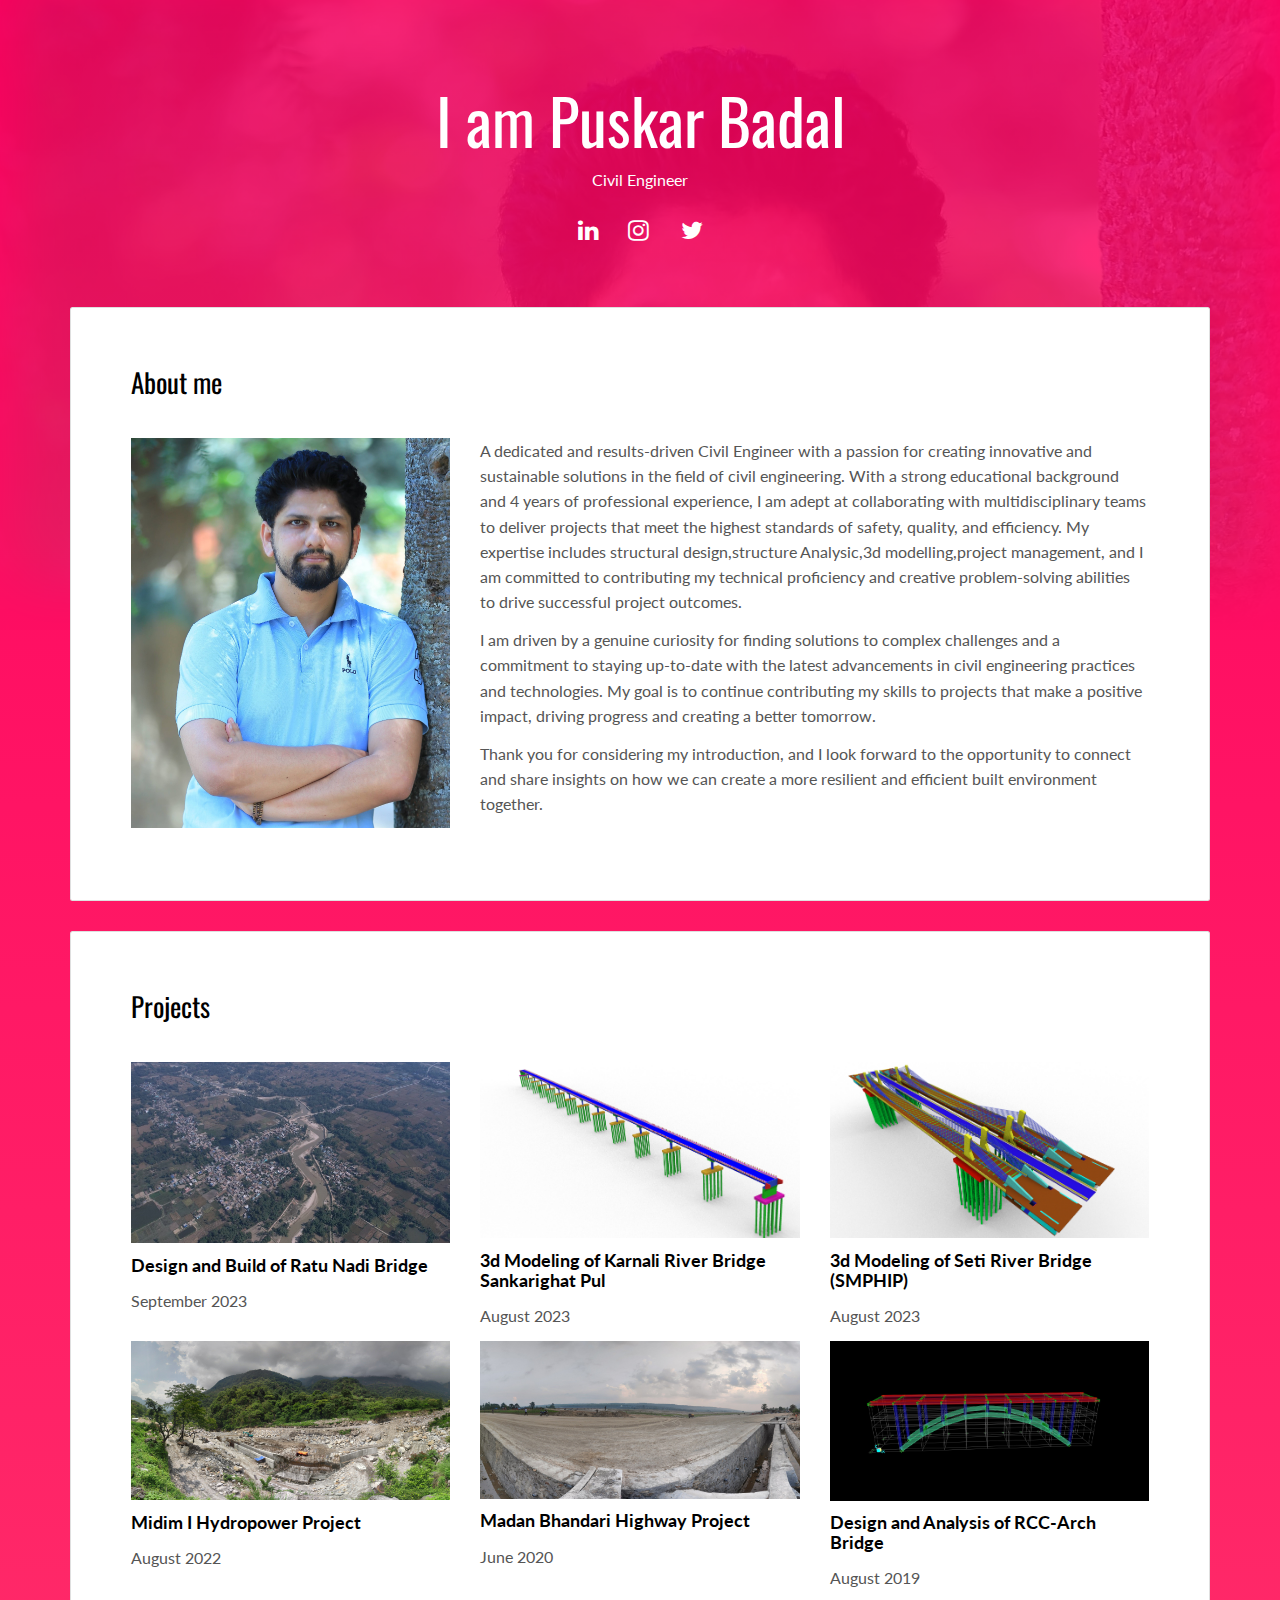
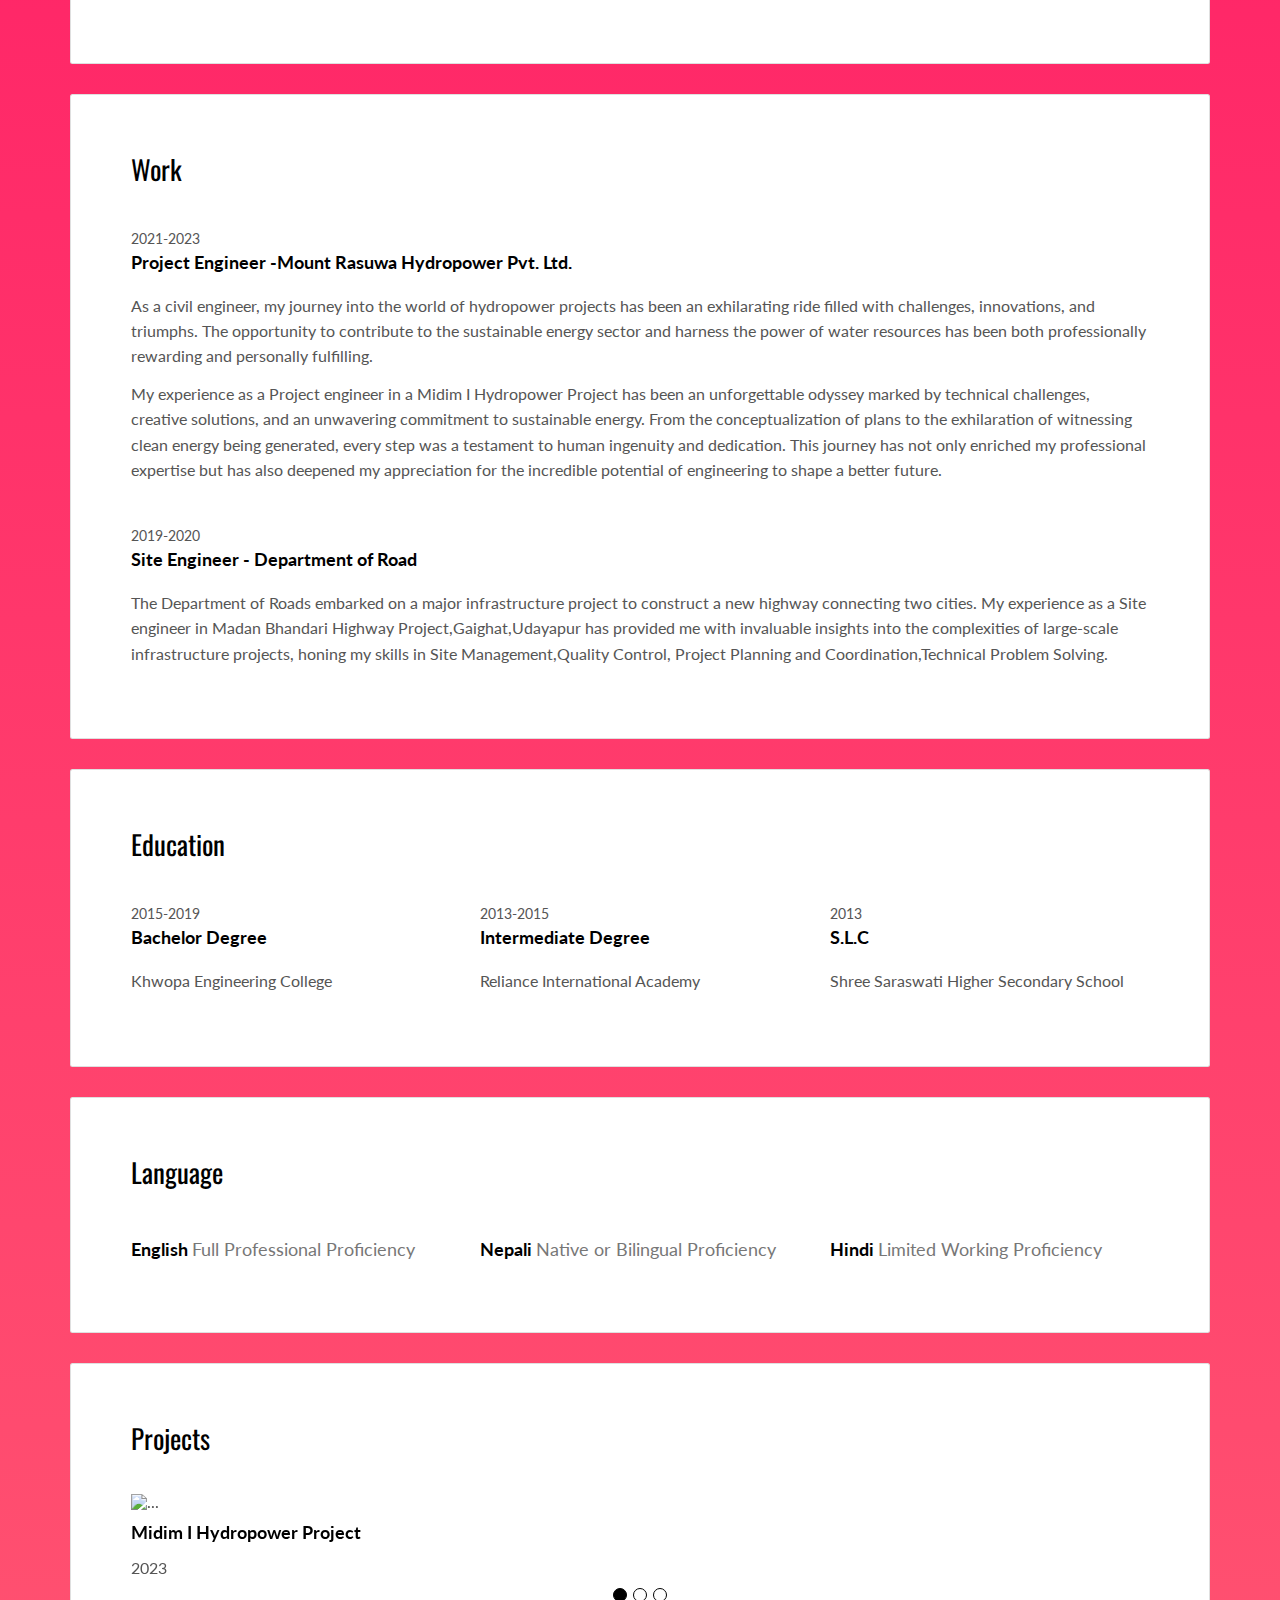
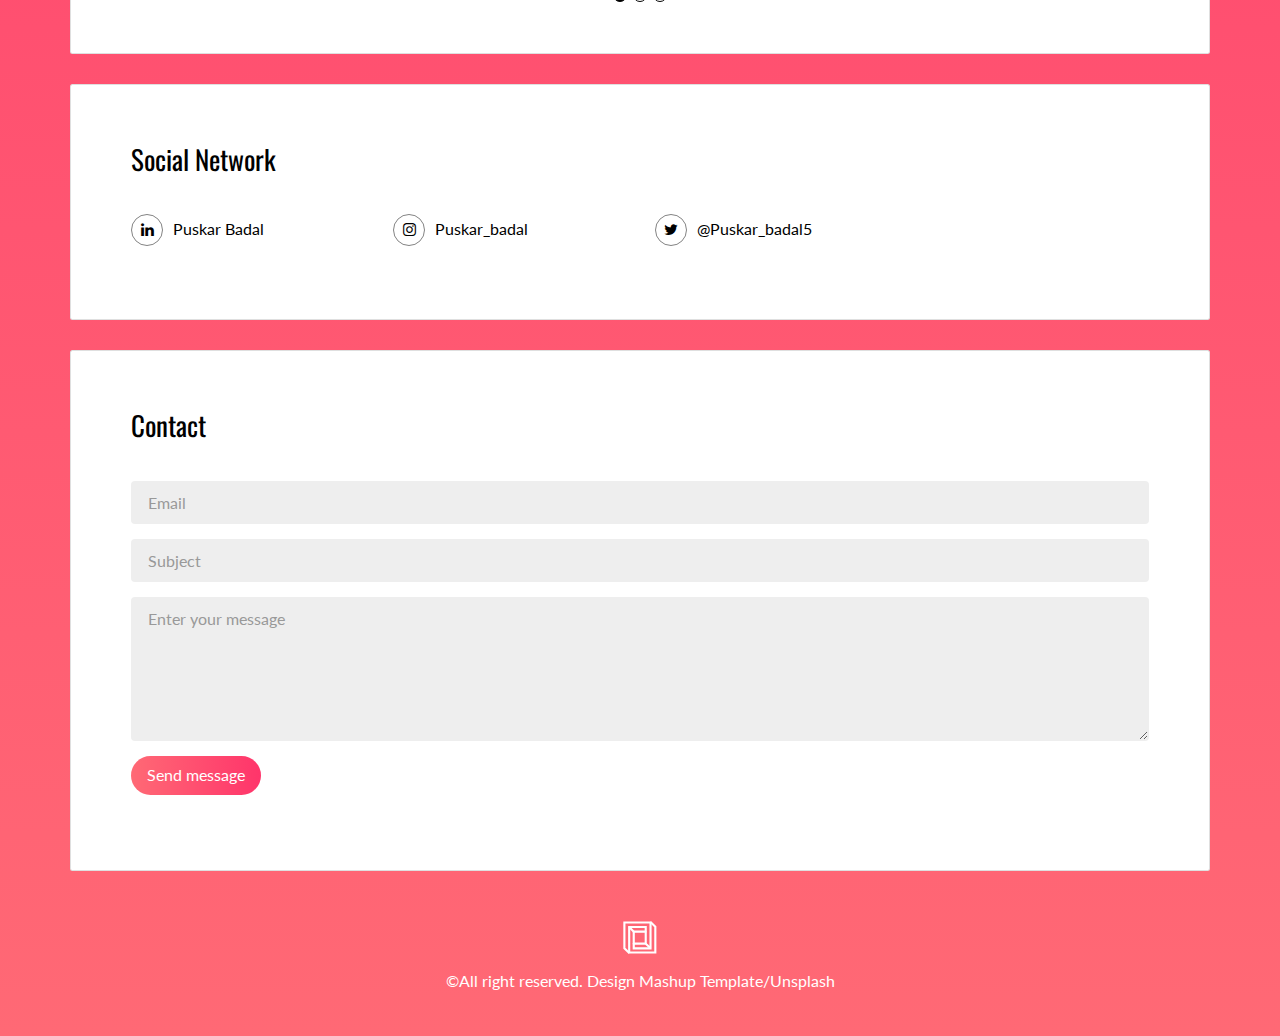
==== commit cccb5fce: "Update index.html" ====
--- a/index.html
+++ b/index.html
@@ -78,7 +78,7 @@
               </div>
               <div class="col-md-4">
                 <img src="./assets/images/img-03a.jpg" class="img-responsive" alt="">
-                <h3 class="h5">3d Modeling of Karnali River Sankarighat Pul </h3>
+                <h3 class="h5">3d Modeling of Karnali River Bridge Sankarighat Pul </h3>
                 <p>August 2023</p>
               </div>
               <div class="col-md-4">
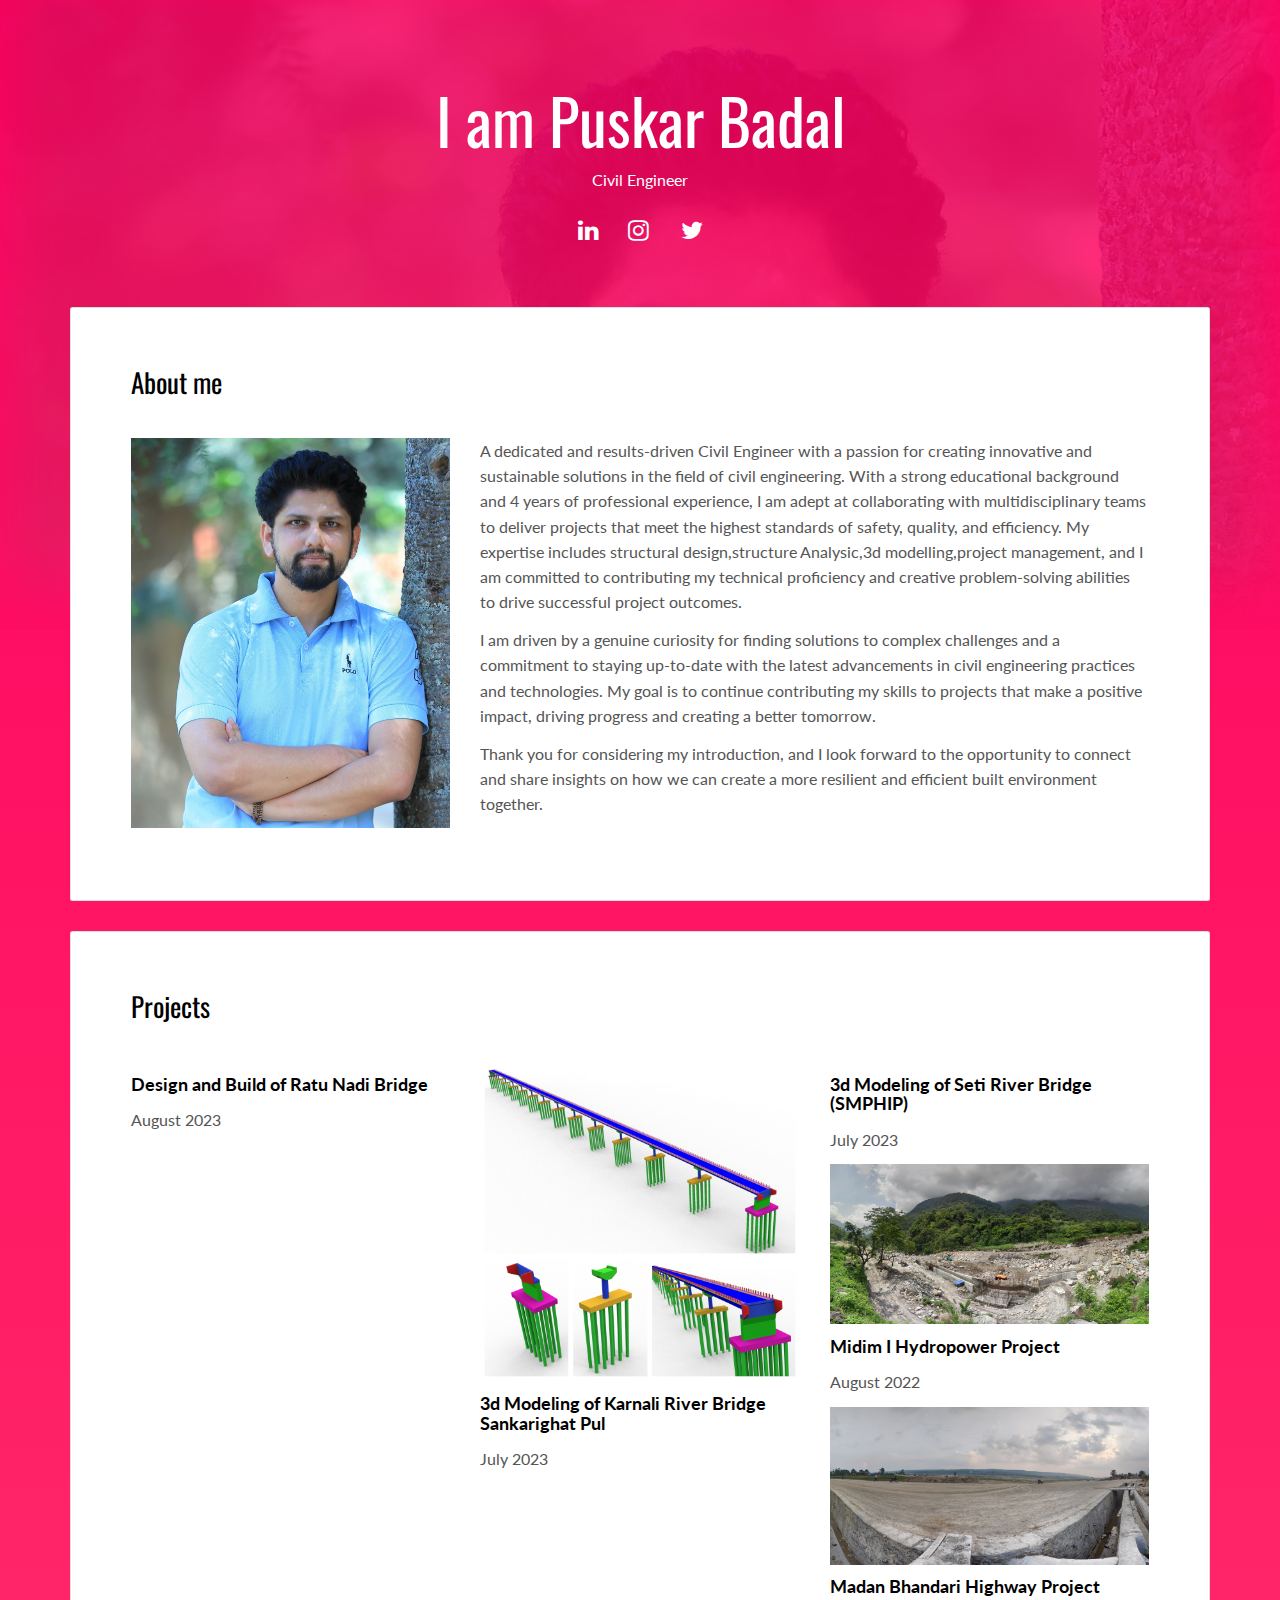
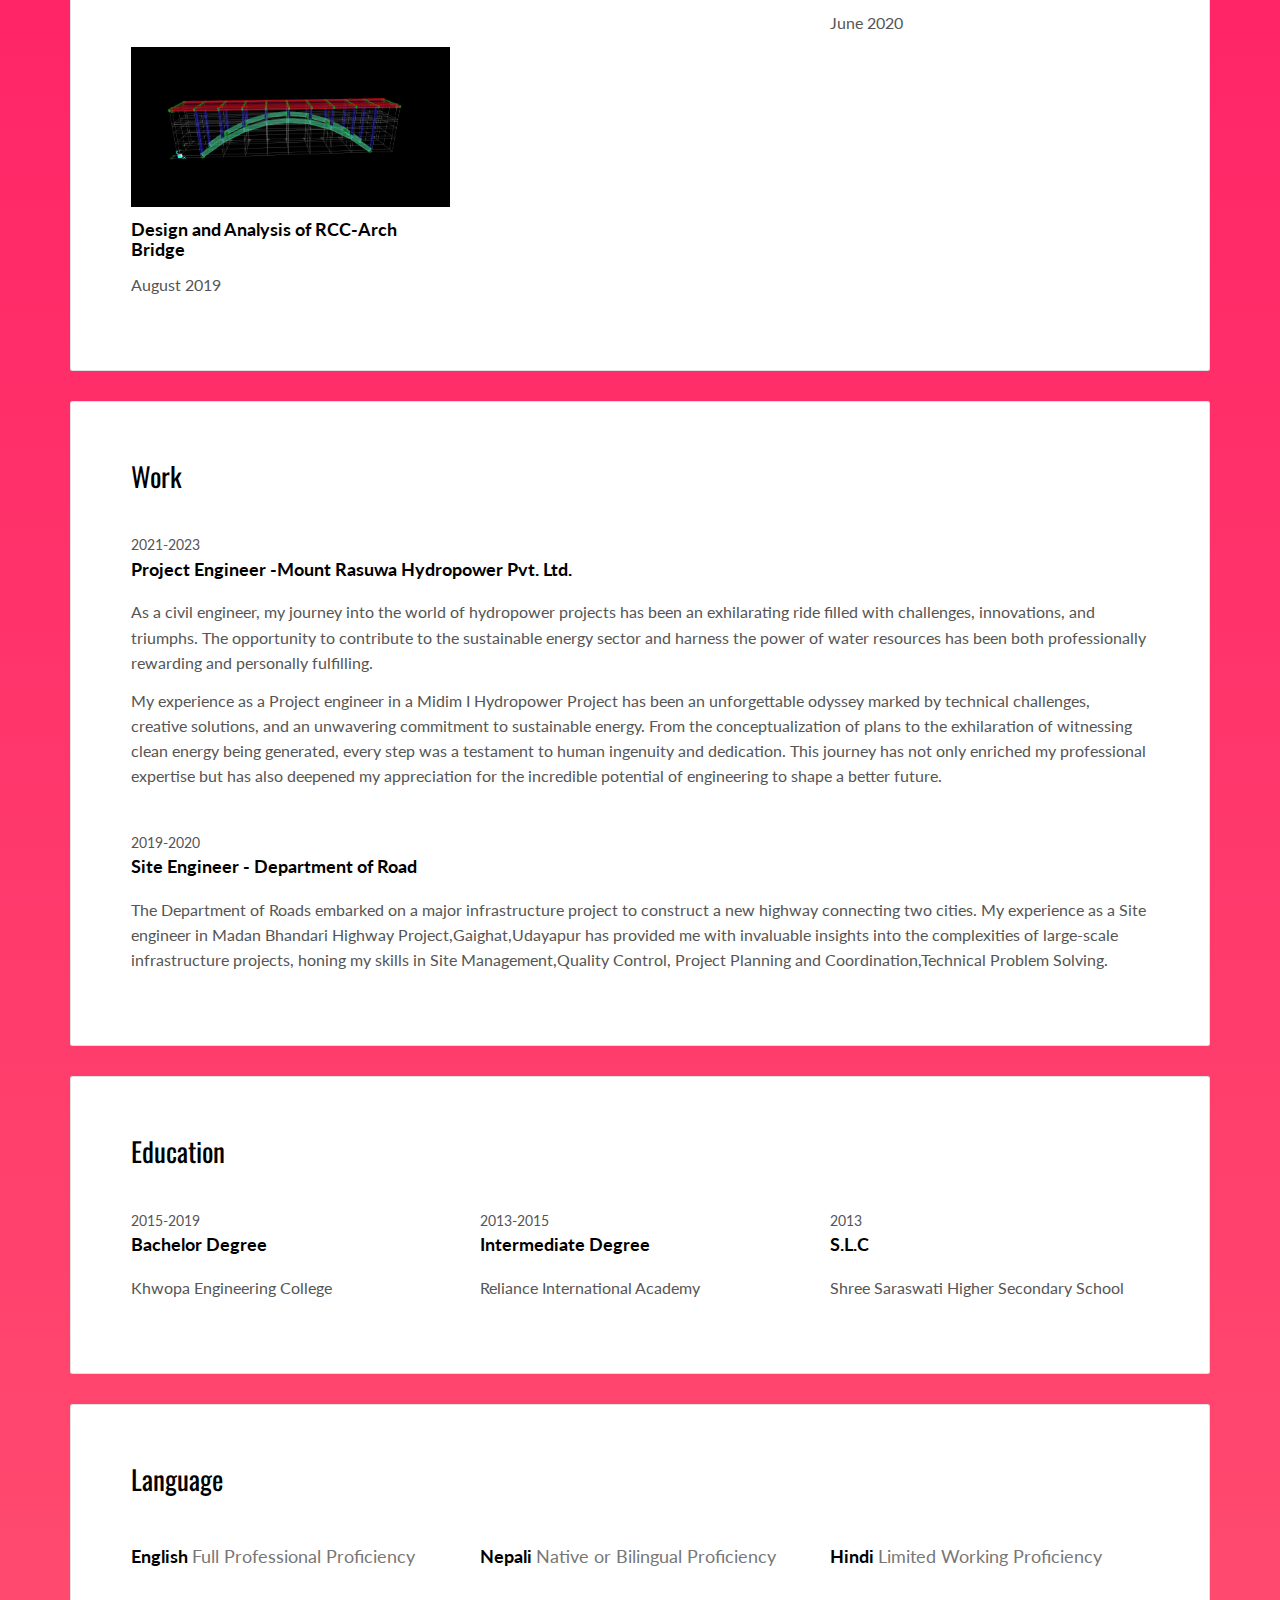
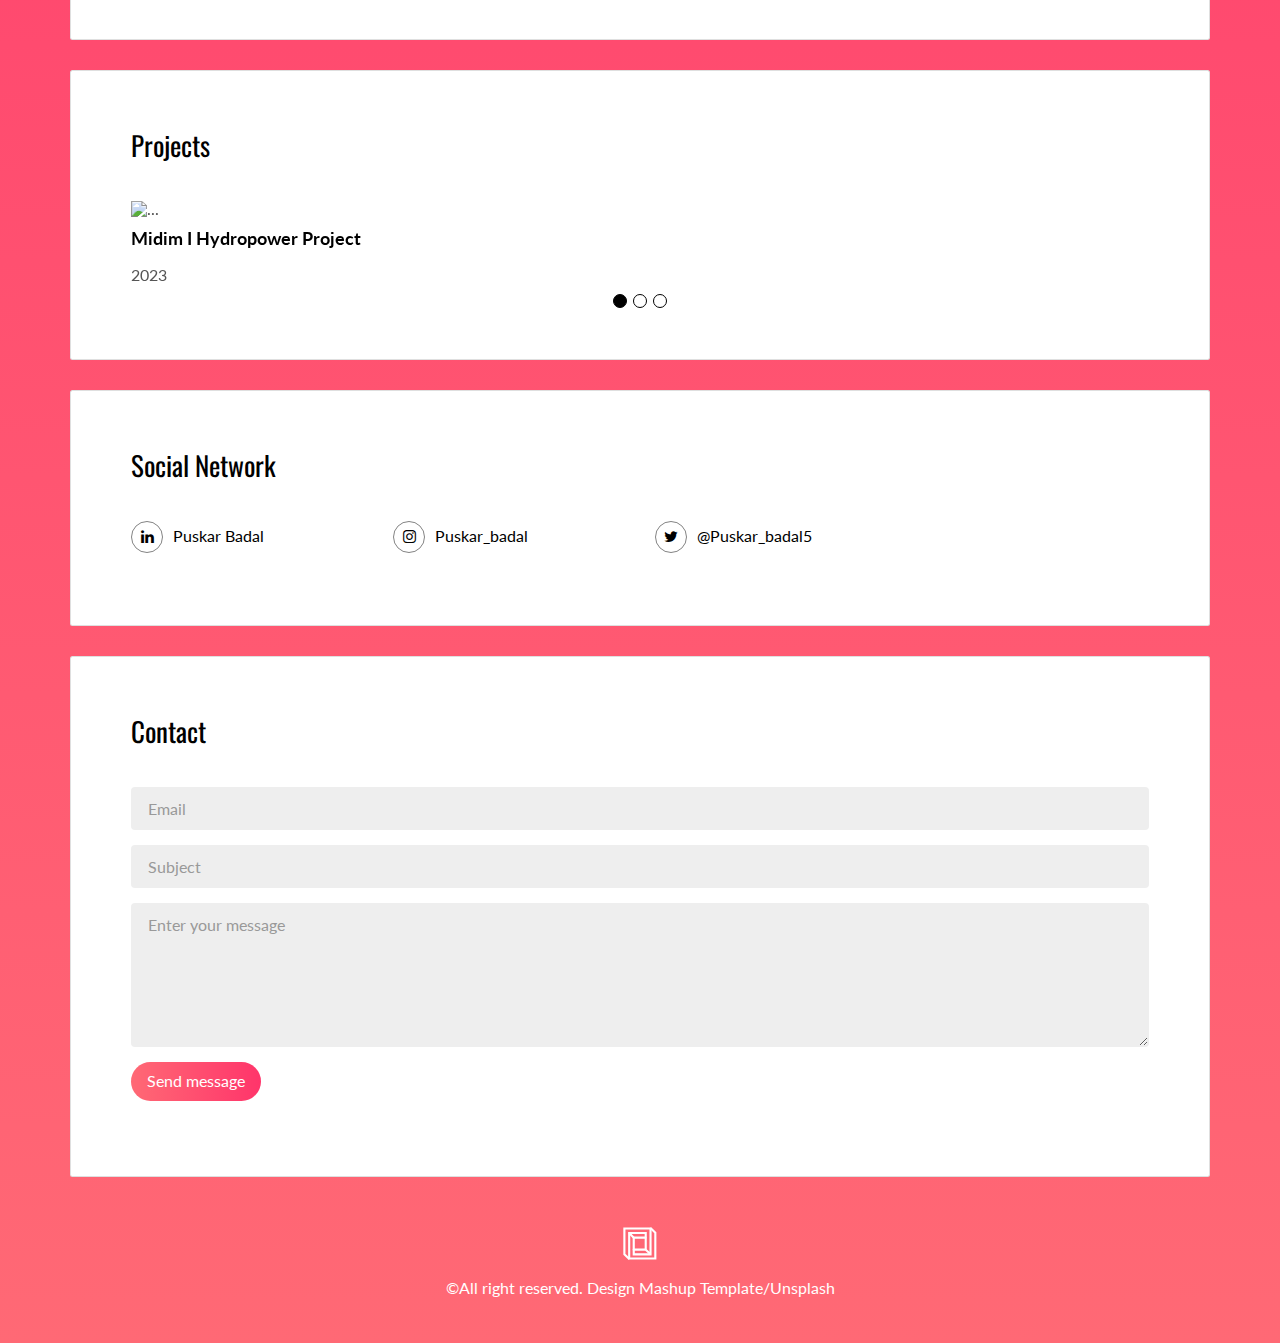
==== commit 4e7791a6: "Update index.html" ====
--- a/index.html
+++ b/index.html
@@ -74,17 +74,17 @@
               <div class="col-md-4">
                 <img src="./assets/images/img-02a.jpg" class="img-responsive" alt="">
                 <h3 class="h5">Design and Build of Ratu Nadi Bridge</h3>
-                <p>September 2023</p>
+                <p>August 2023</p>
               </div>
               <div class="col-md-4">
                 <img src="./assets/images/img-03a.jpg" class="img-responsive" alt="">
                 <h3 class="h5">3d Modeling of Karnali River Bridge Sankarighat Pul </h3>
-                <p>August 2023</p>
+                <p>July 2023</p>
               </div>
               <div class="col-md-4">
                 <img src="./assets/images/img-04a.jpg" class="img-responsive" alt="">
                 <h3 class="h5"> 3d Modeling of Seti River Bridge   (SMPHIP) </h3>
-                <p>August 2023</p>
+                <p>July  2023</p>
               </div>
               <div class="col-md-4">
                 <img src="./assets/images/img-02.jpg" class="img-responsive" alt="">
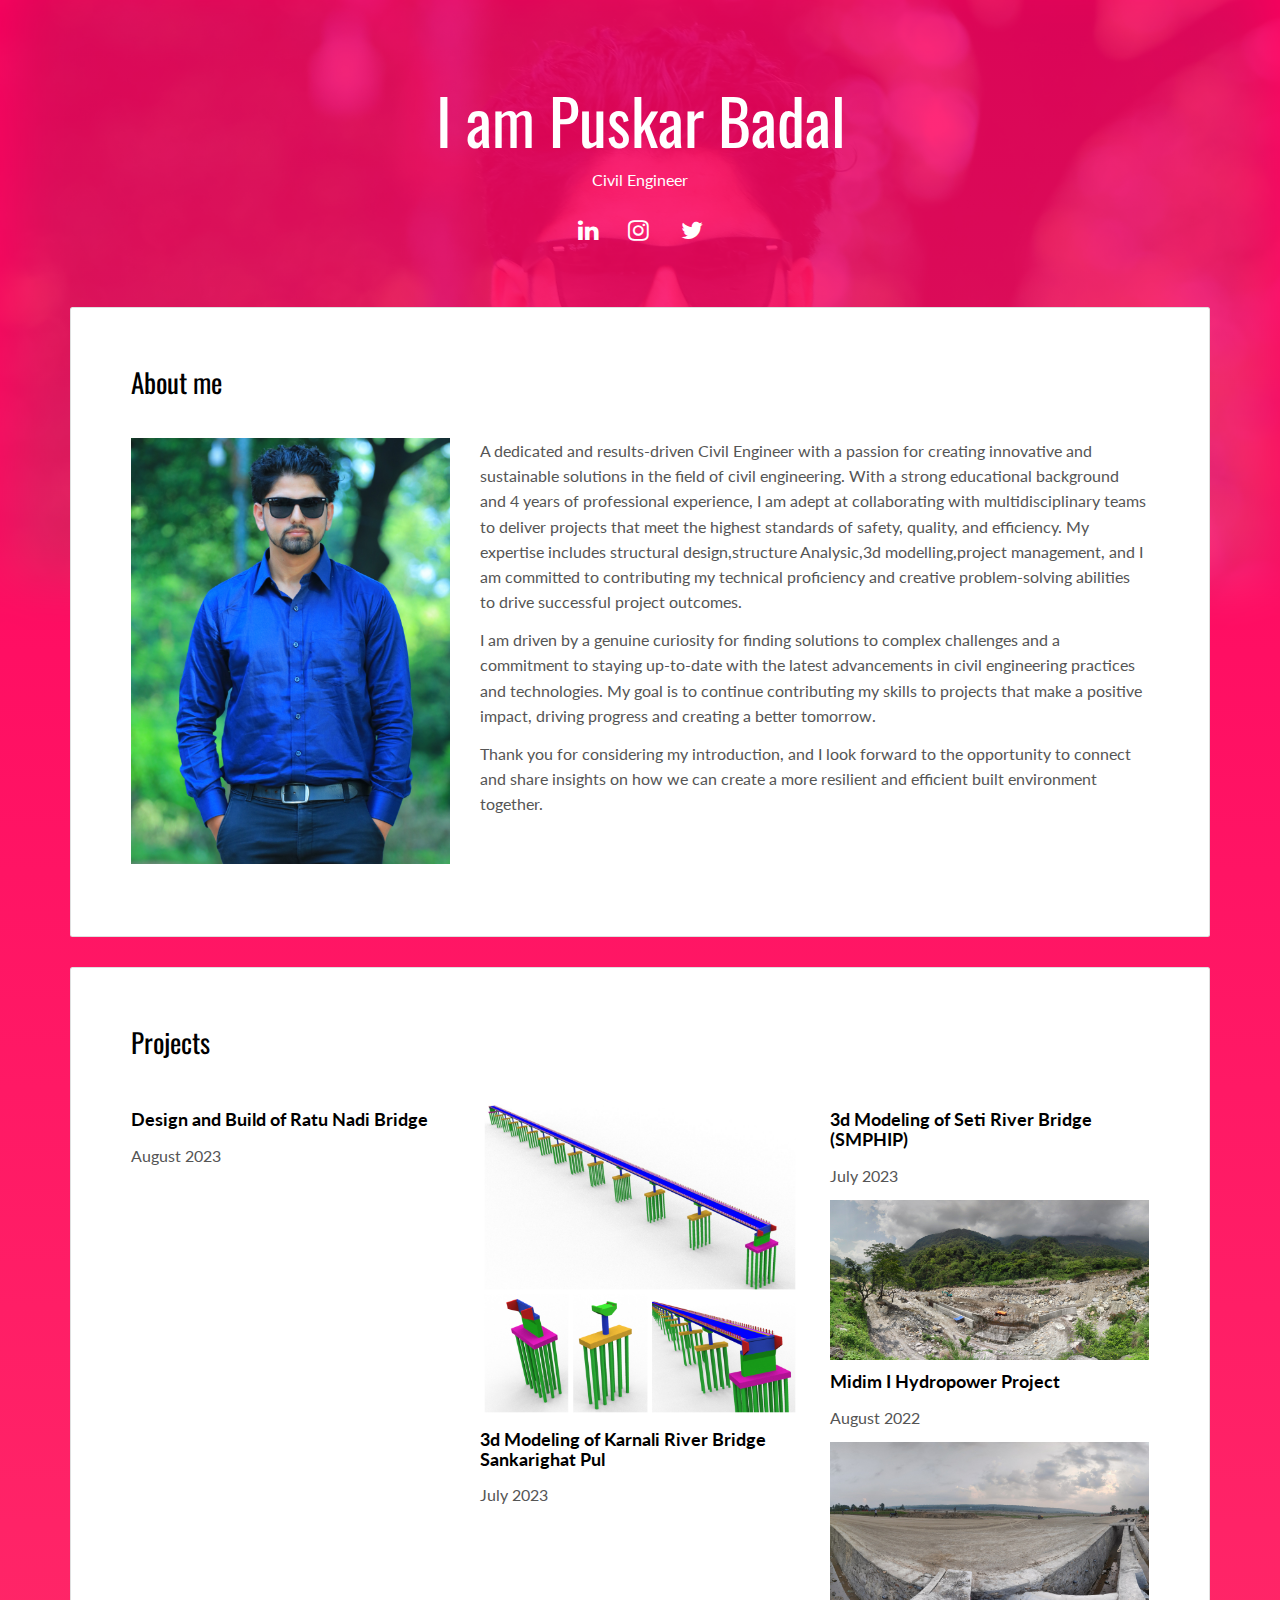
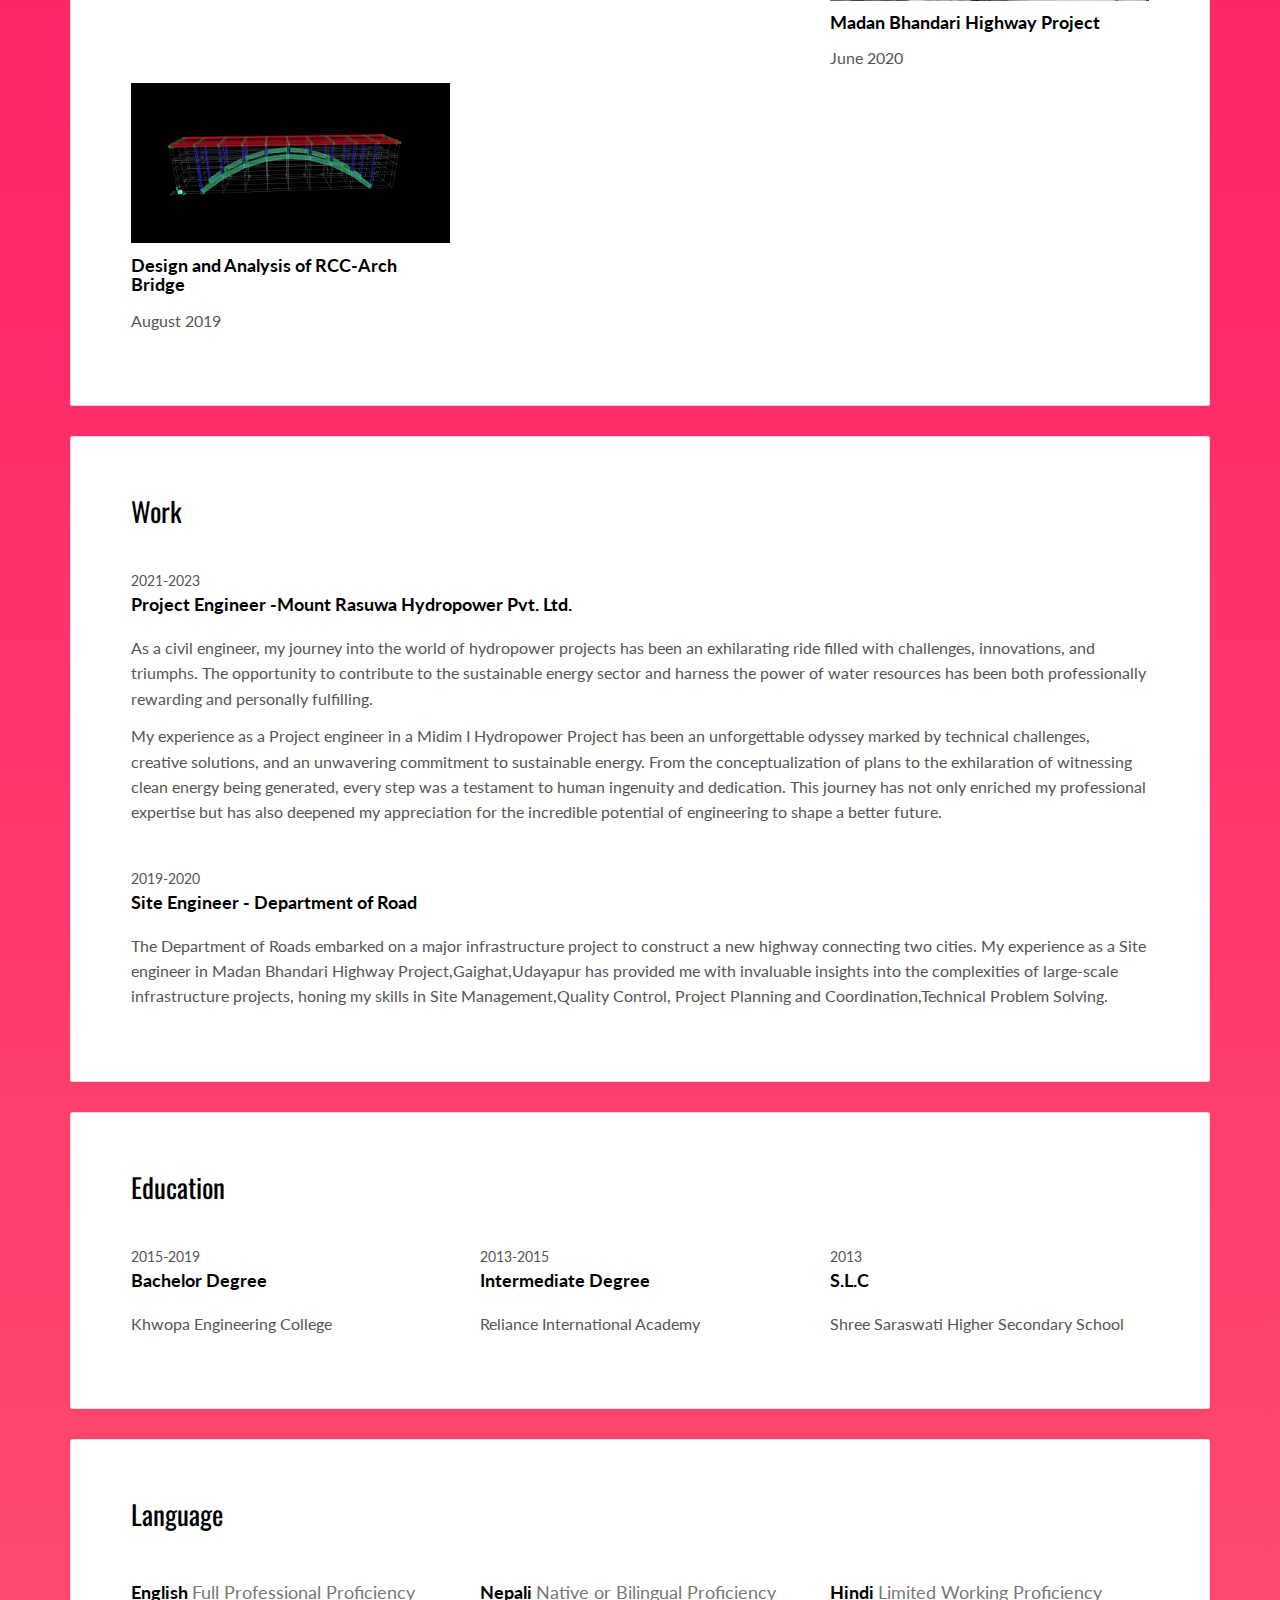
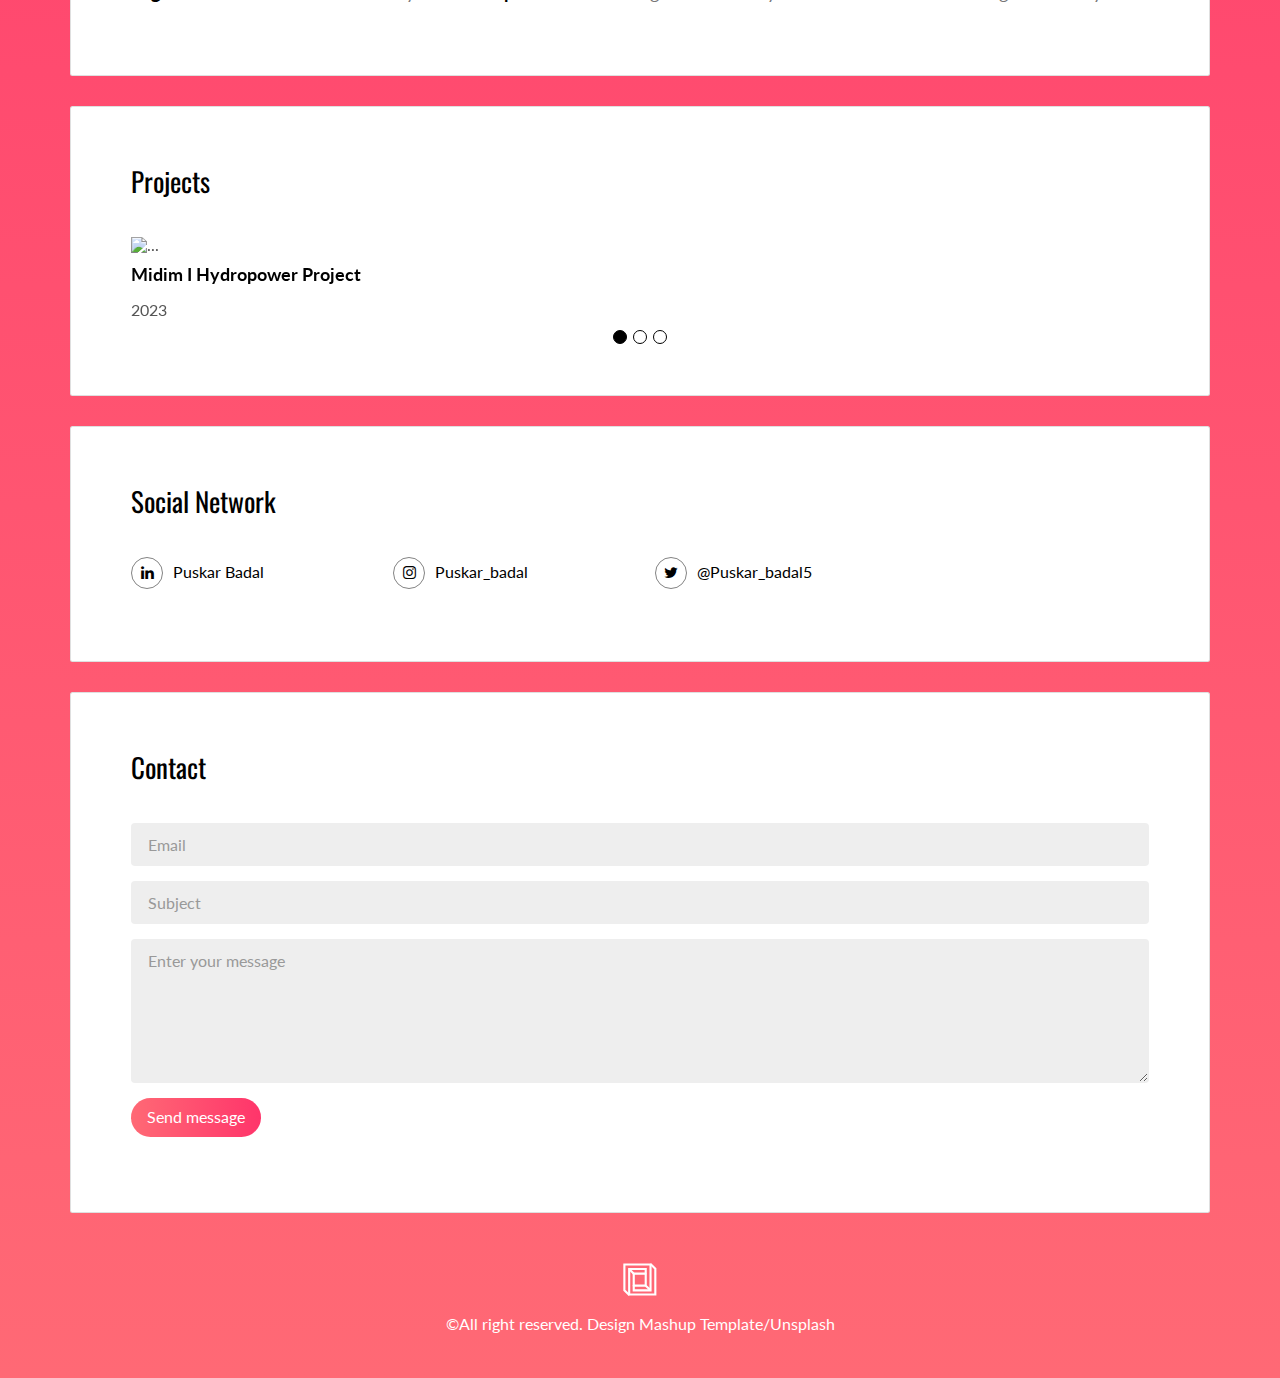
==== commit 3f134e32: "Update index.html" ====
--- a/index.html
+++ b/index.html
@@ -32,7 +32,7 @@
       <p>
         <a class="fa-icon fa-icon-2x" href="https://www.linkedin.com/in/puskar-badal-77004a228" title="">
           <i class="fa fa-linkedin"></i>
-        <a class="fa-icon fa-icon-2x" href="https://instagram.com/puskar_badal" title="">
+        <a class="fa-icon fa-icon-2x" href="https://instagram.com/puskar__b" title="">
           <i class="fa fa-instagram"></i>
         </a>
         <a class="fa-icon fa-icon-2x" href="https://twitter.com/Puskar_badal5" title="">
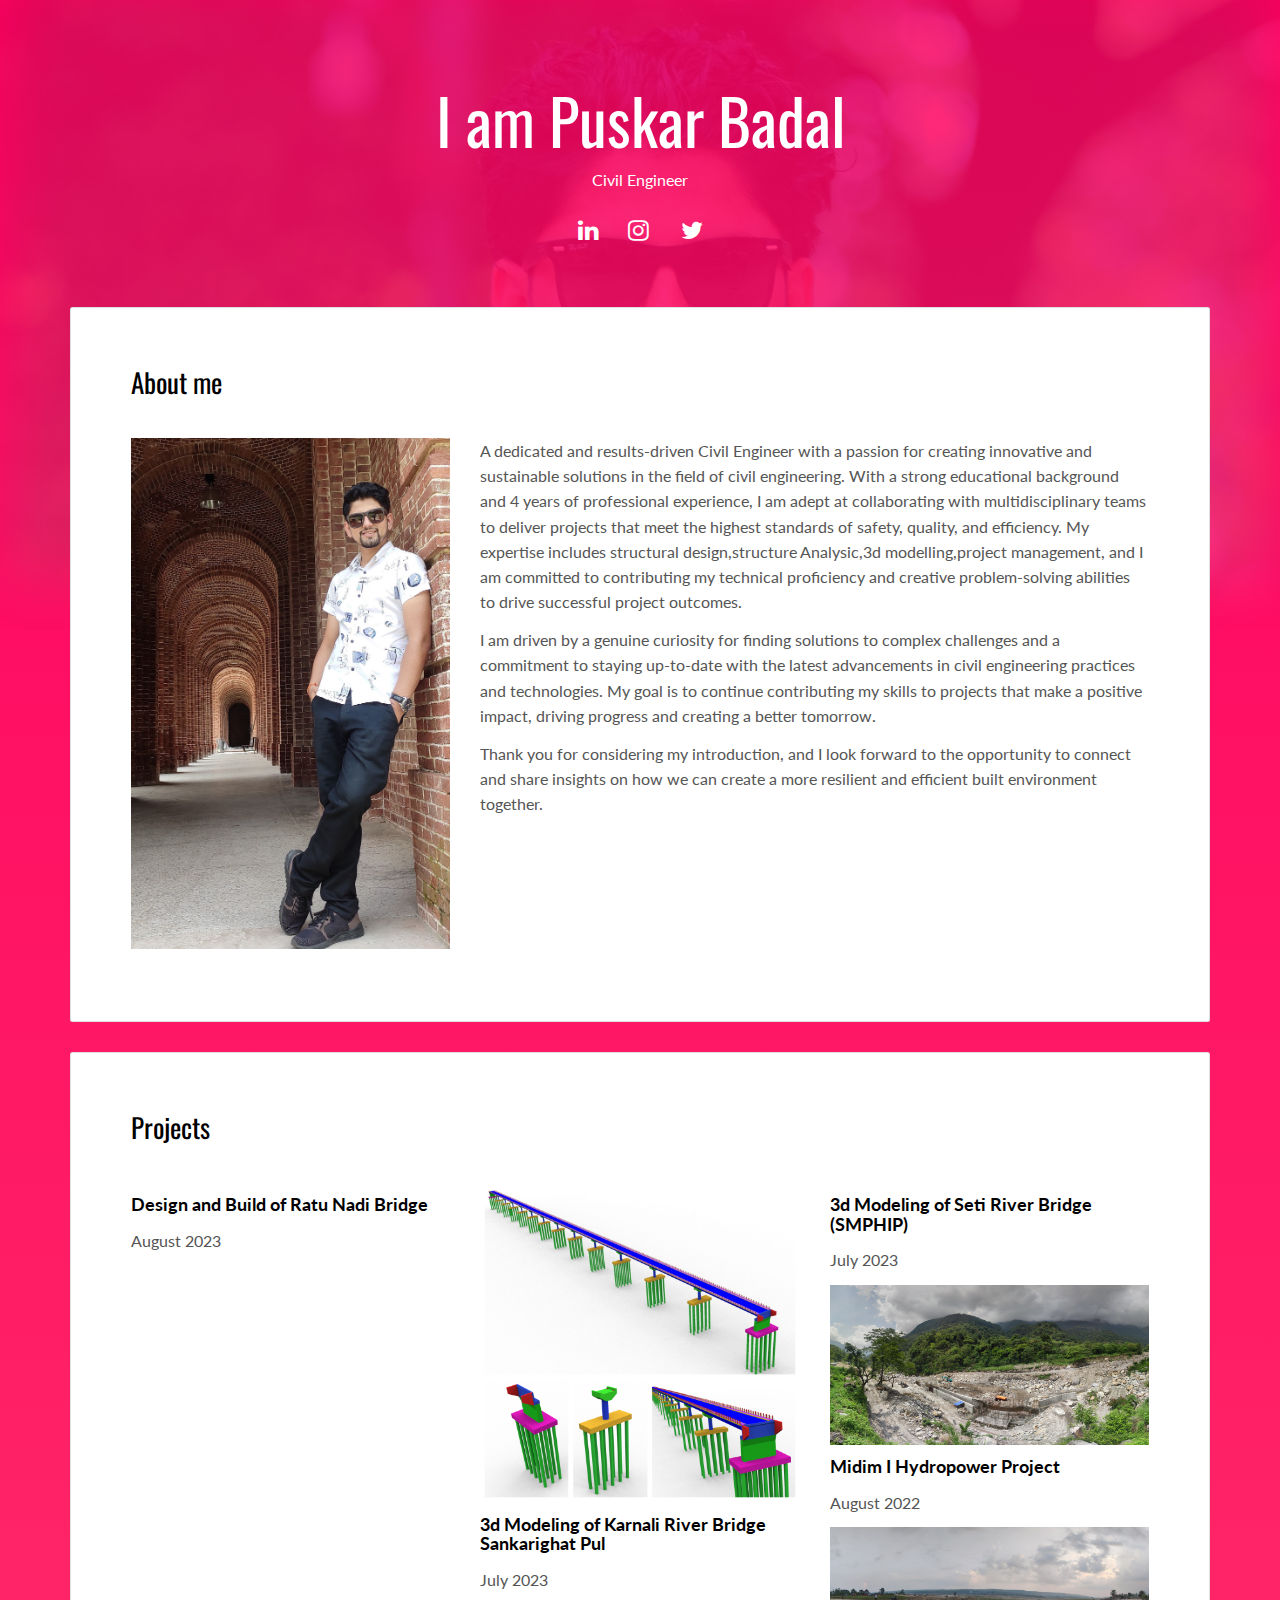
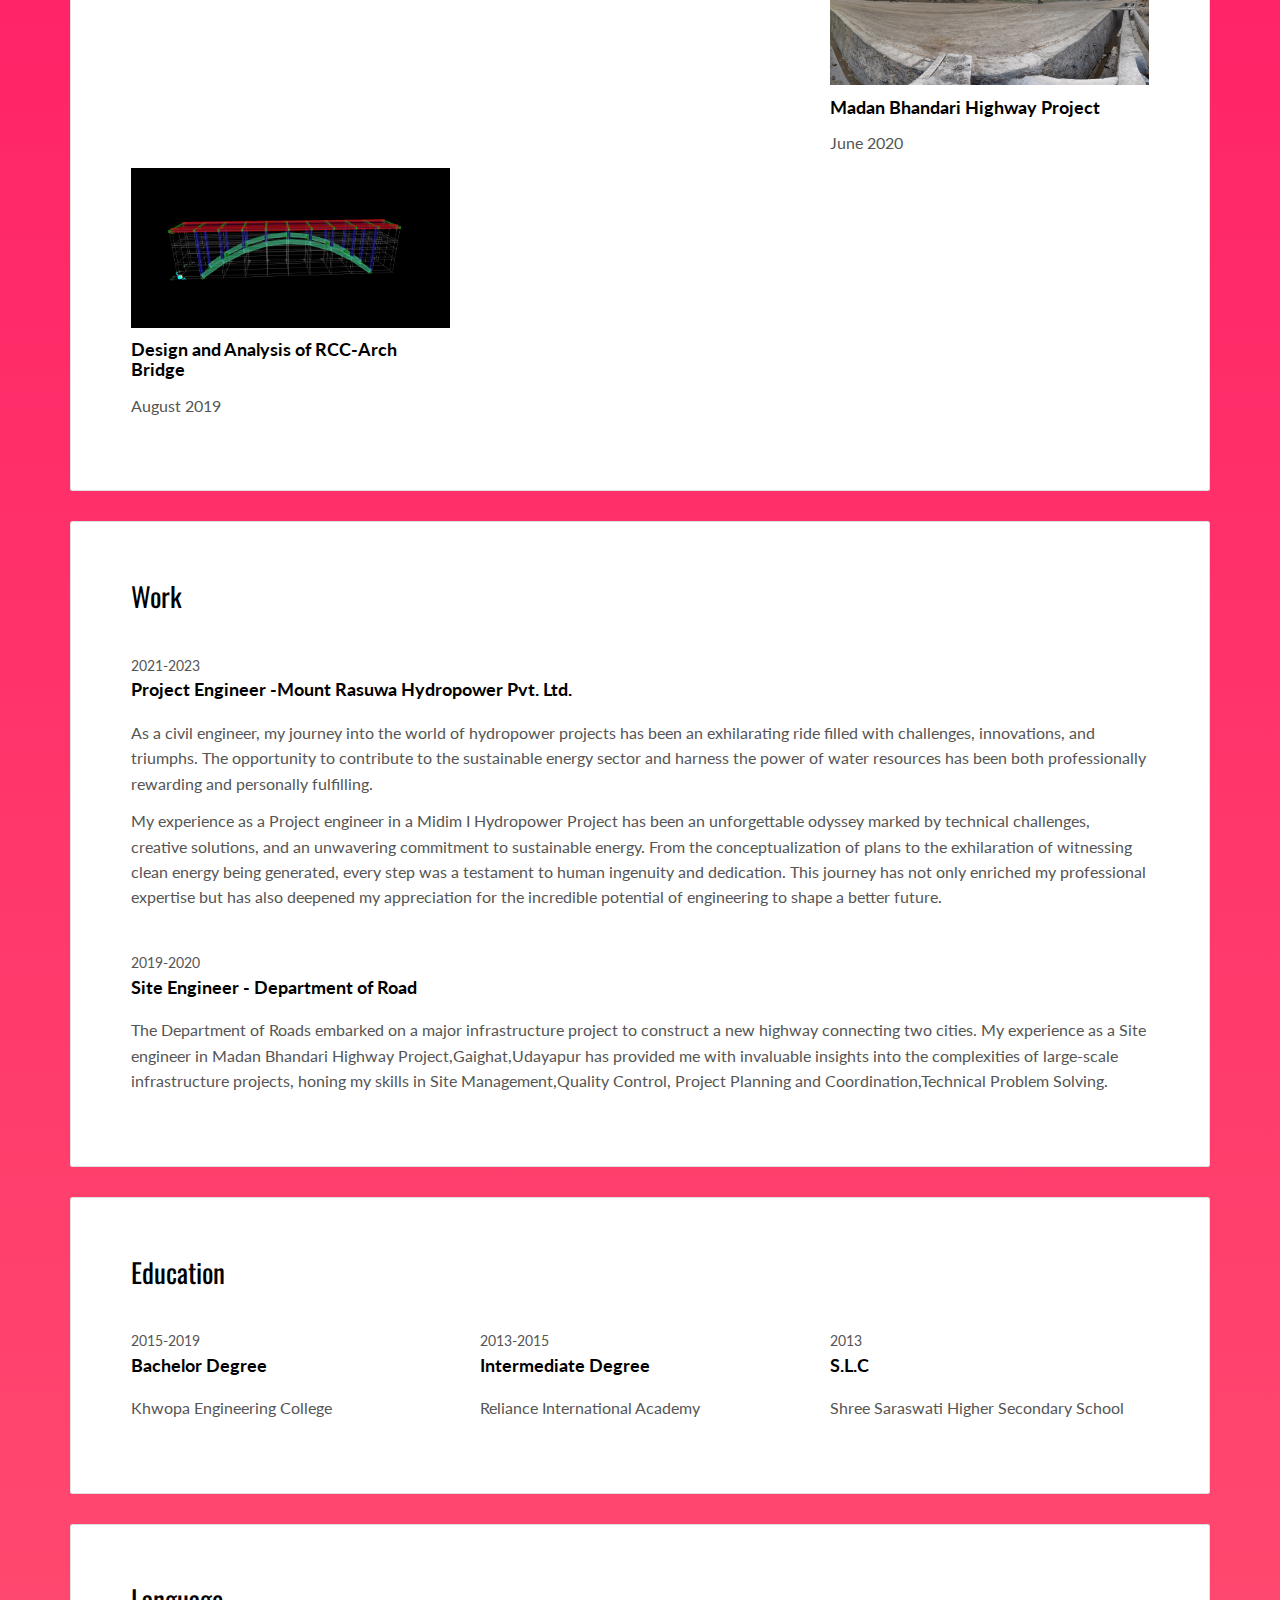
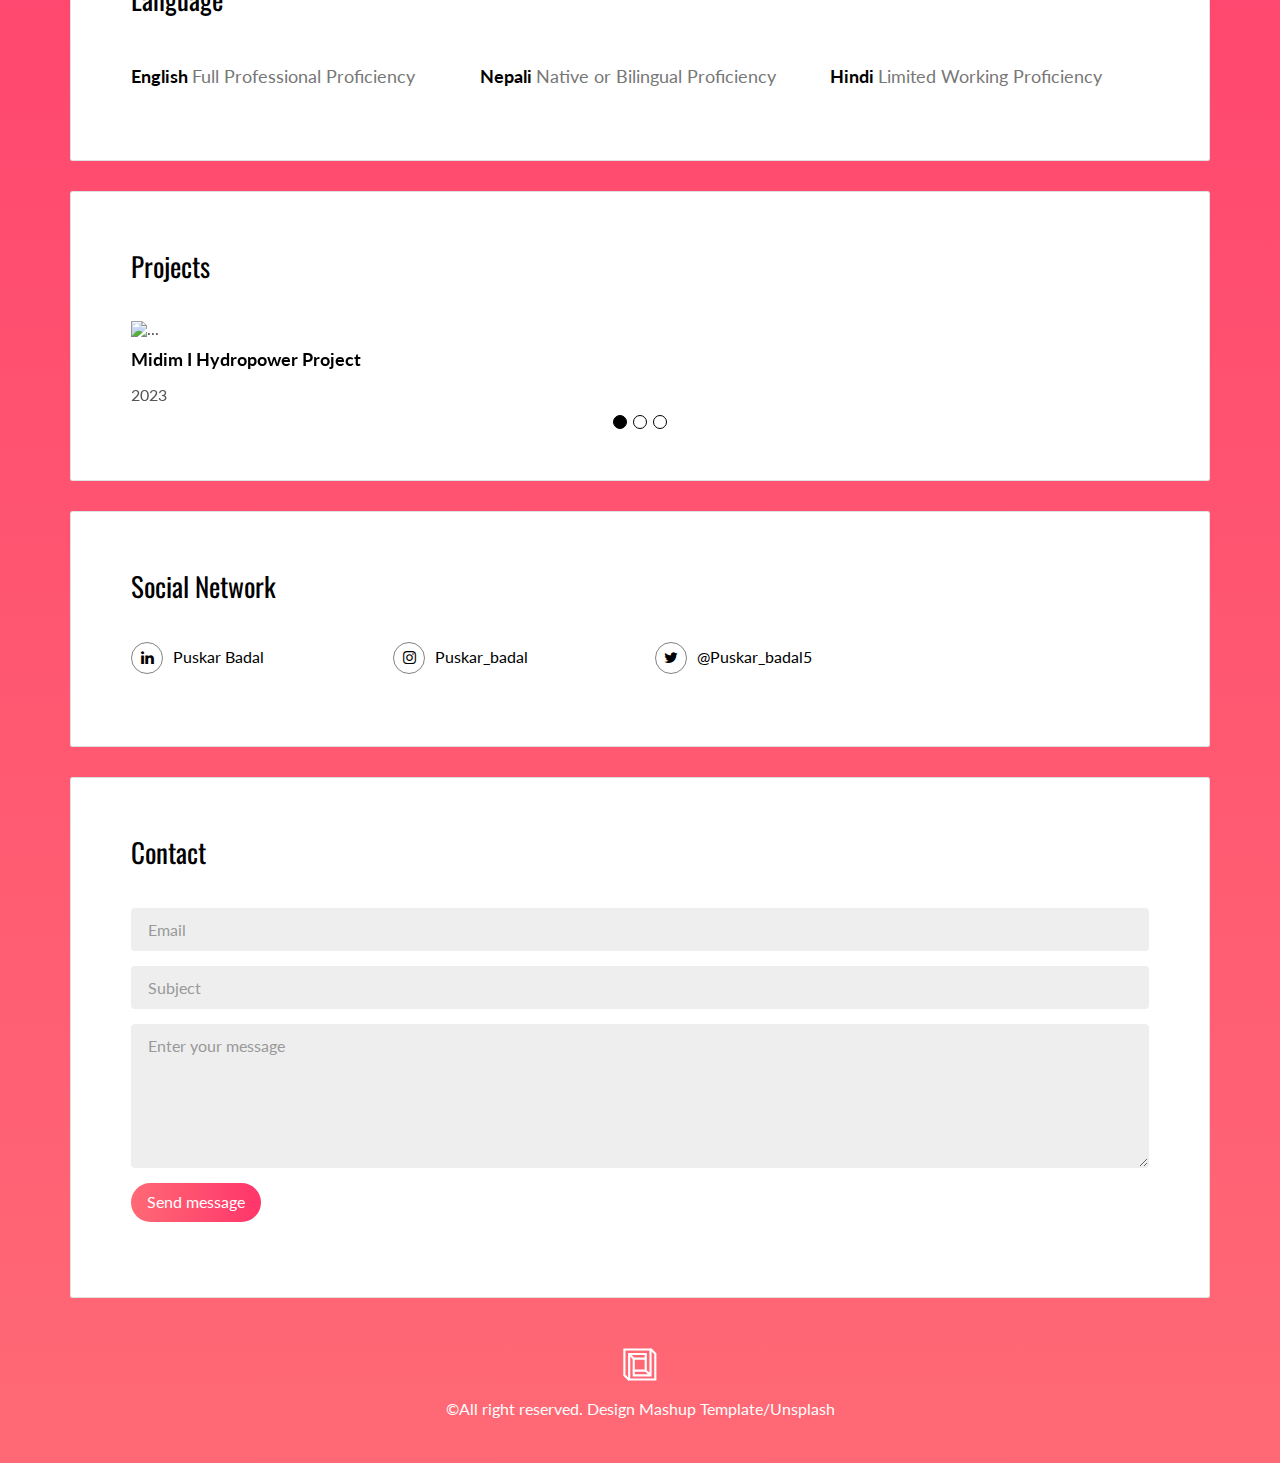
==== commit 9ae3db9d: "Update index.html" ====
--- a/index.html
+++ b/index.html
@@ -55,7 +55,7 @@
             <h2>About me</h2>
             <div class="row">
               <div class="col-md-4">
-                <p><img src="./assets/images/img-01.jpg" class="img-responsive" alt=""></p>
+                <p><img src="./assets/images/img-01c.jpg" class="img-responsive" alt=""></p>
               </div>
               <div class="col-md-8">
 
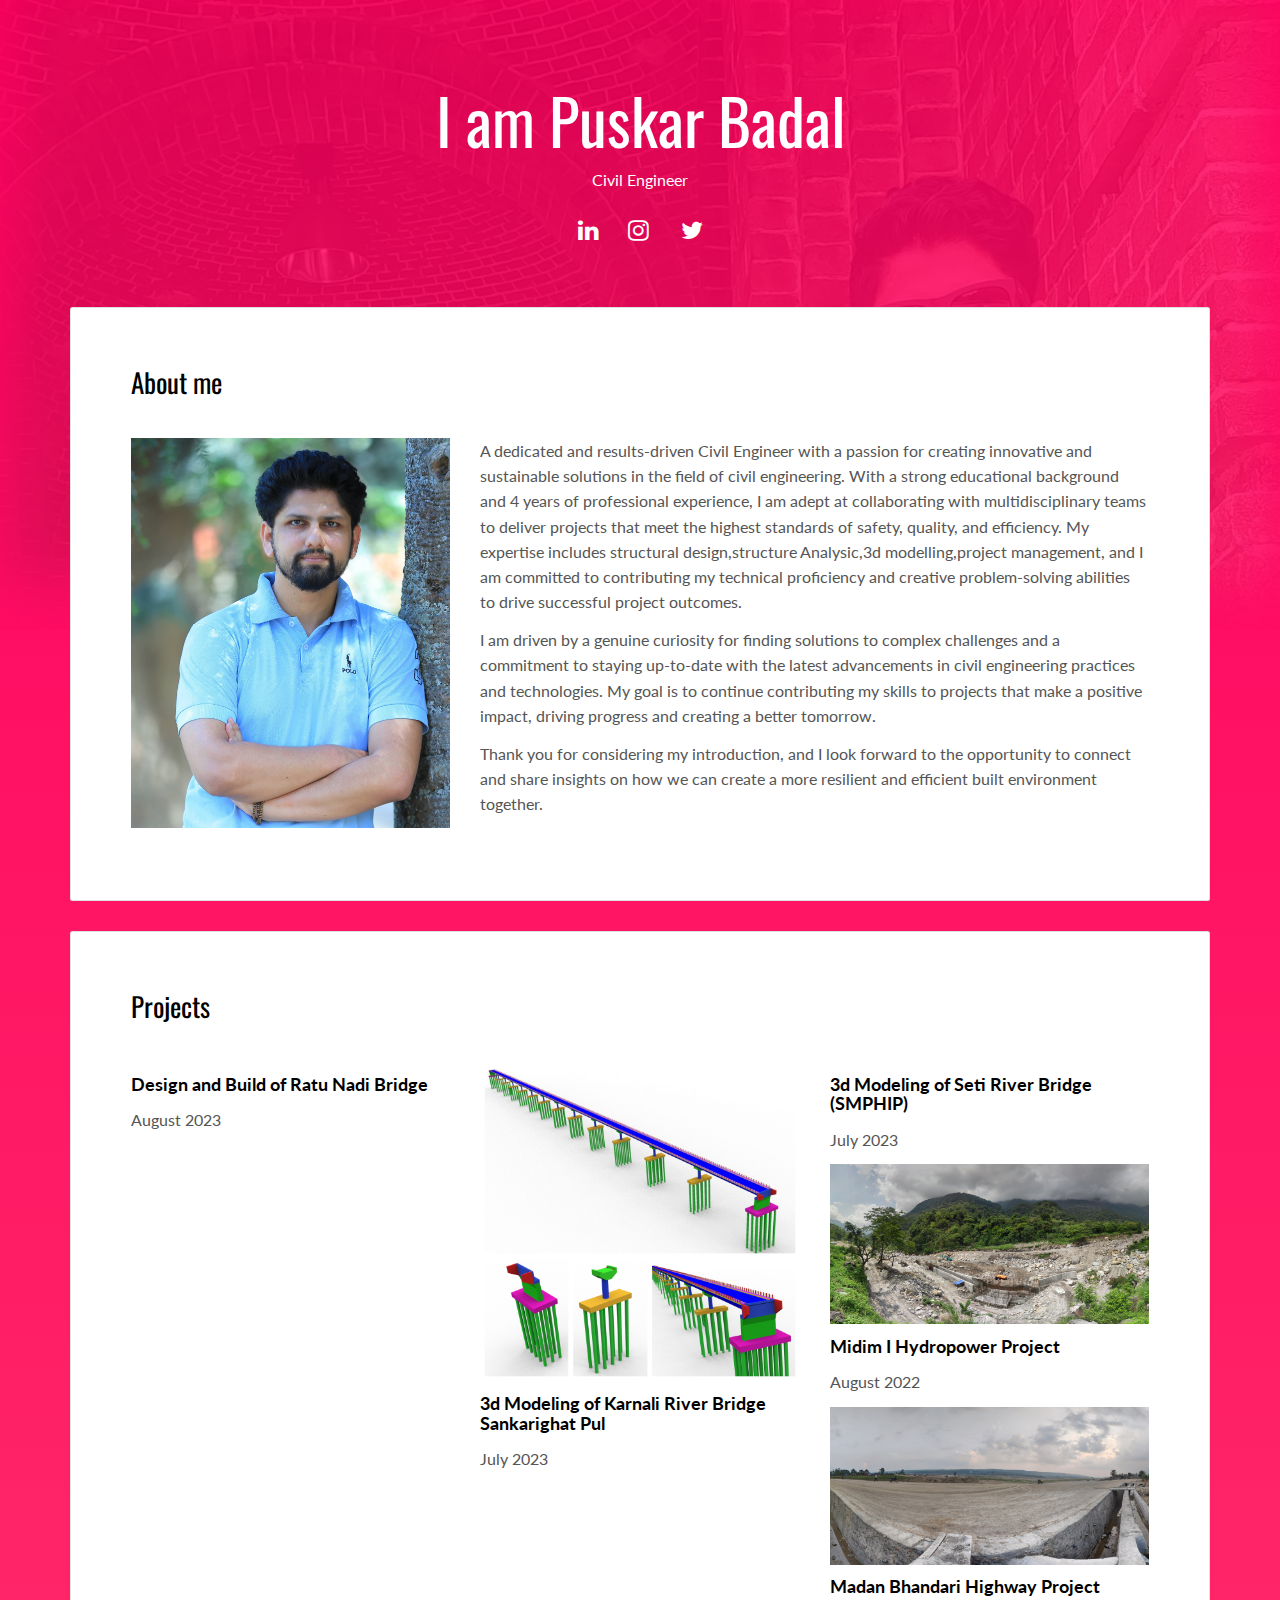
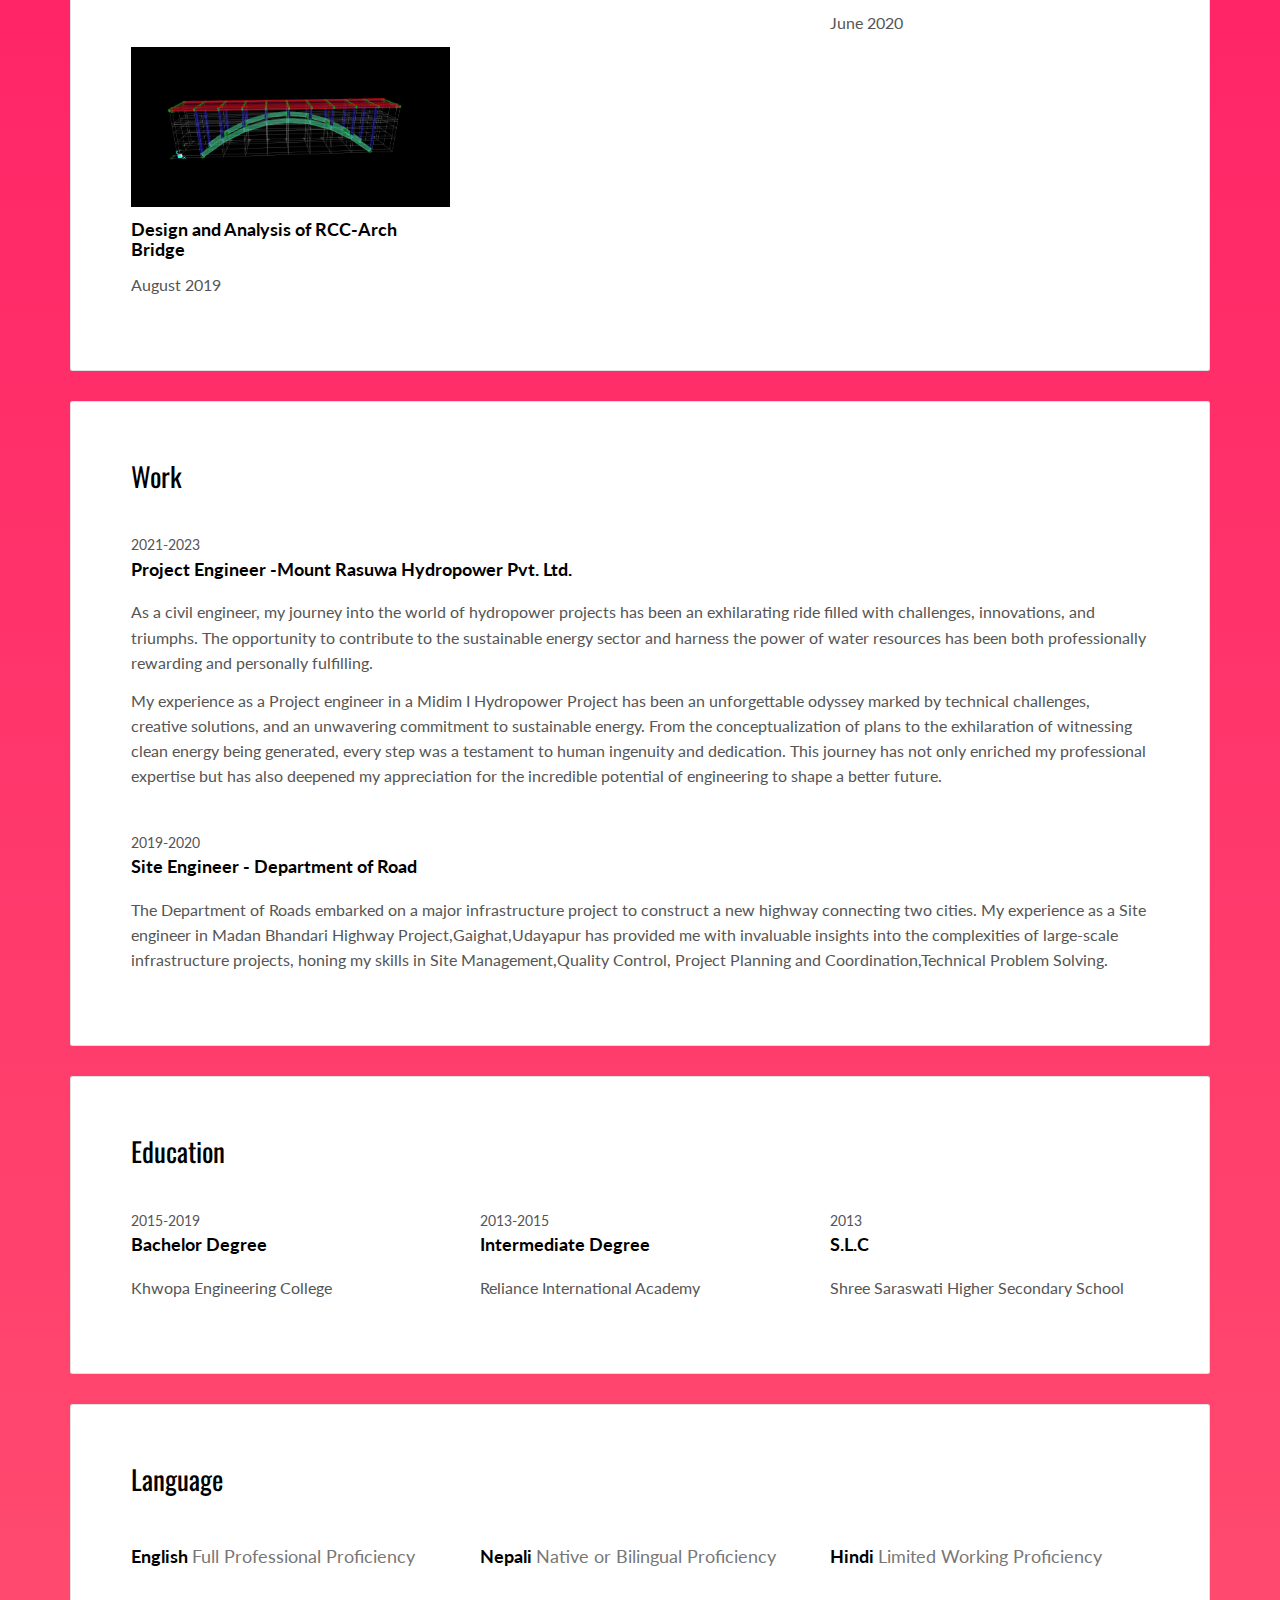
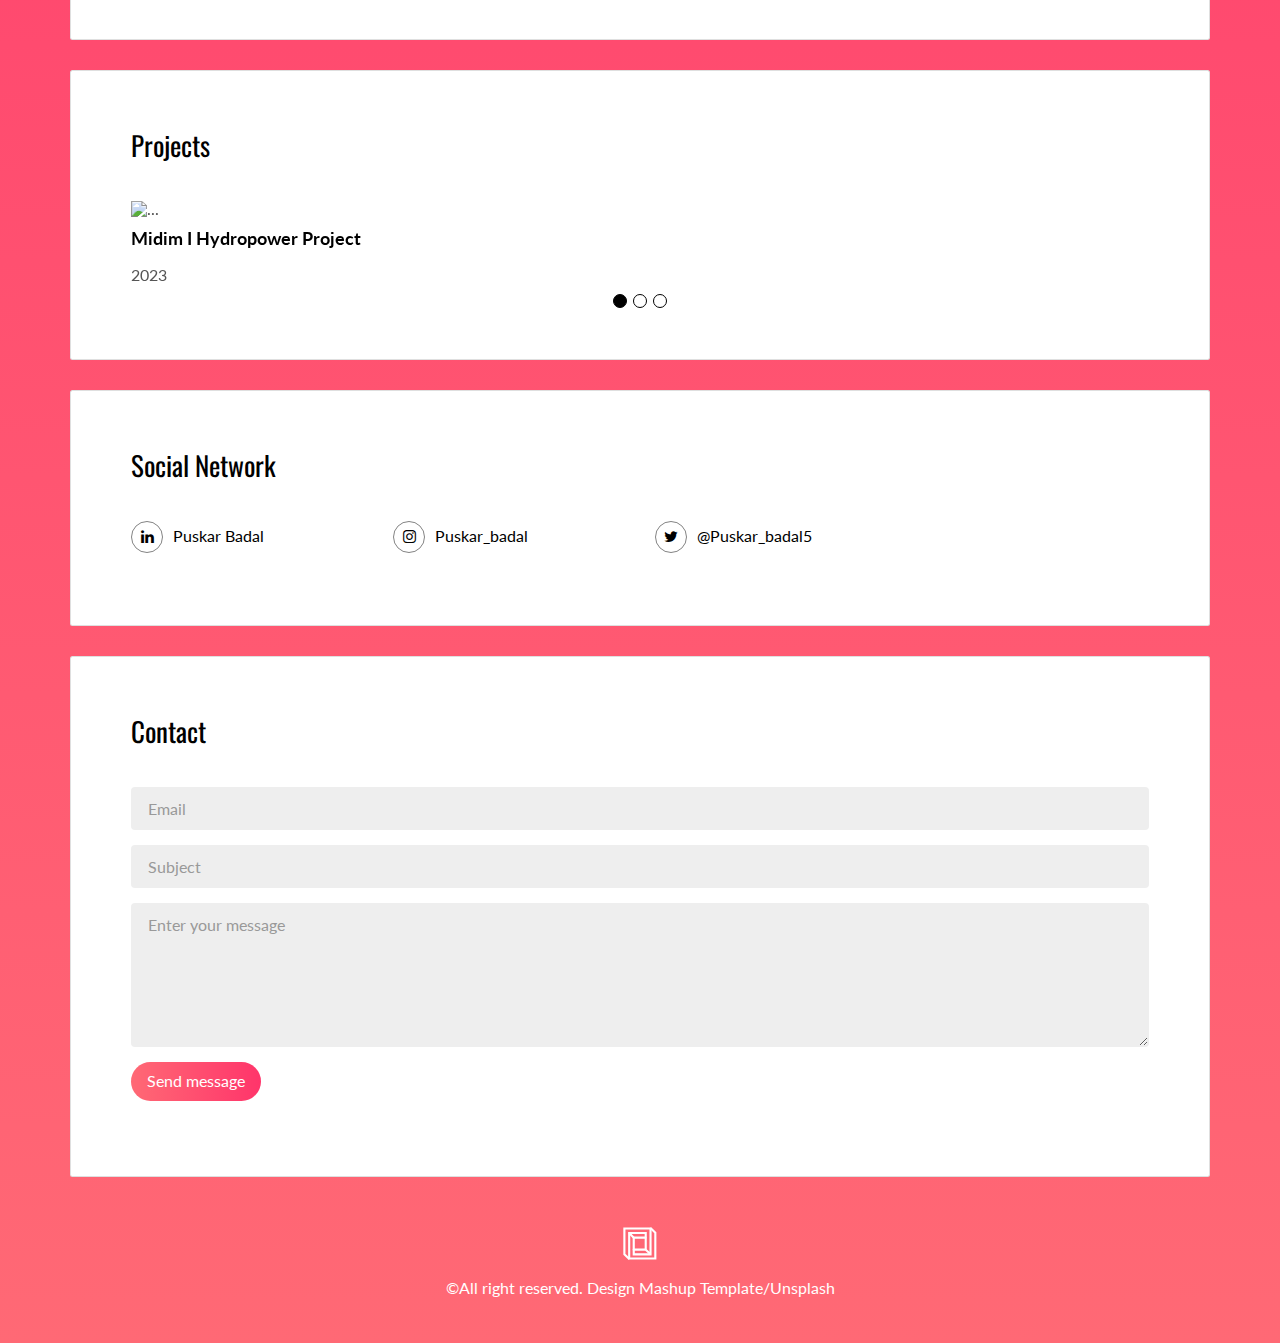
==== commit de2b46a5: "Update index.html" ====
--- a/index.html
+++ b/index.html
@@ -22,7 +22,7 @@
 <body class="">
 
 <!-- Add your content of header -->
-<div class="background-color-layer" style="background-image: url('assets/images/img-01.jpg')"
+<div class="background-color-layer" style="background-image: url('assets/images/img-01c.jpg')"
 ></div>
 <main class="content-wrapper">
   <header class="white-text-container section-container">
@@ -55,7 +55,7 @@
             <h2>About me</h2>
             <div class="row">
               <div class="col-md-4">
-                <p><img src="./assets/images/img-01c.jpg" class="img-responsive" alt=""></p>
+                <p><img src="./assets/images/img-01b.jpg" class="img-responsive" alt=""></p>
               </div>
               <div class="col-md-8">
 
